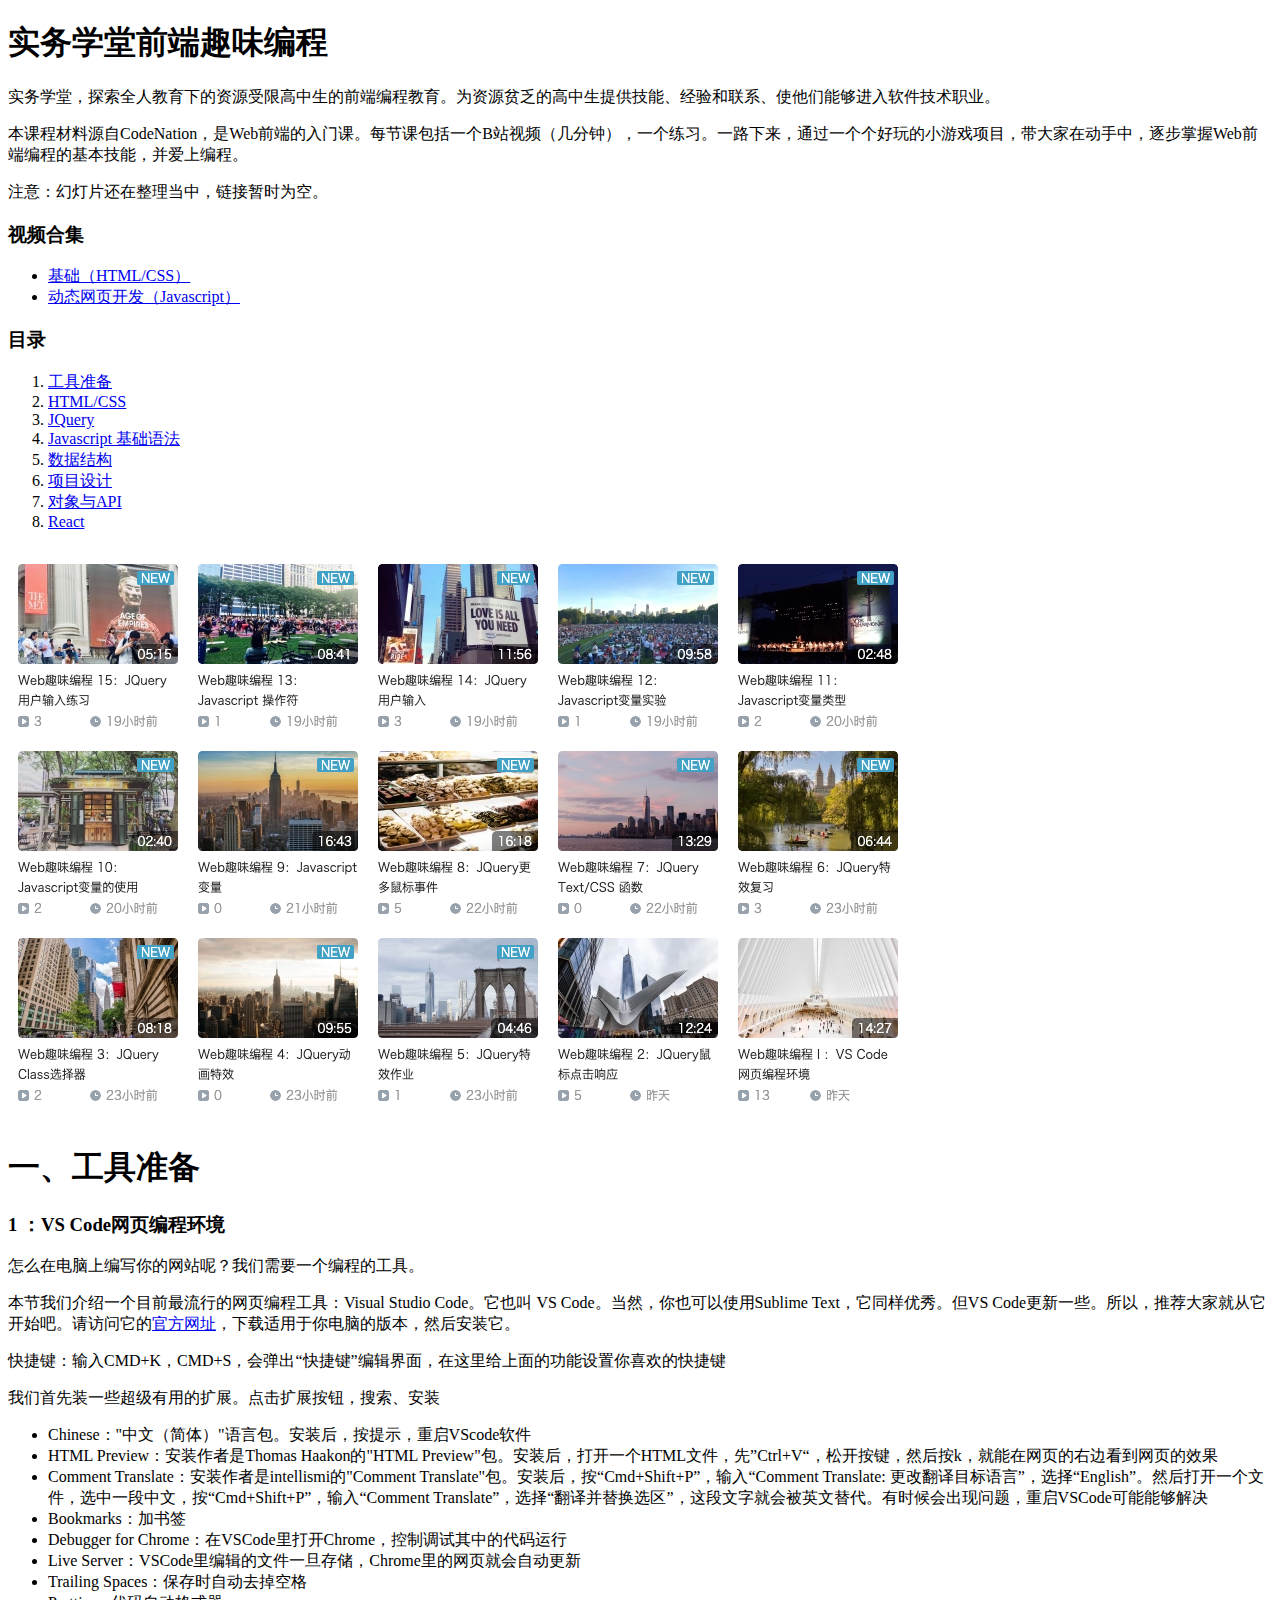
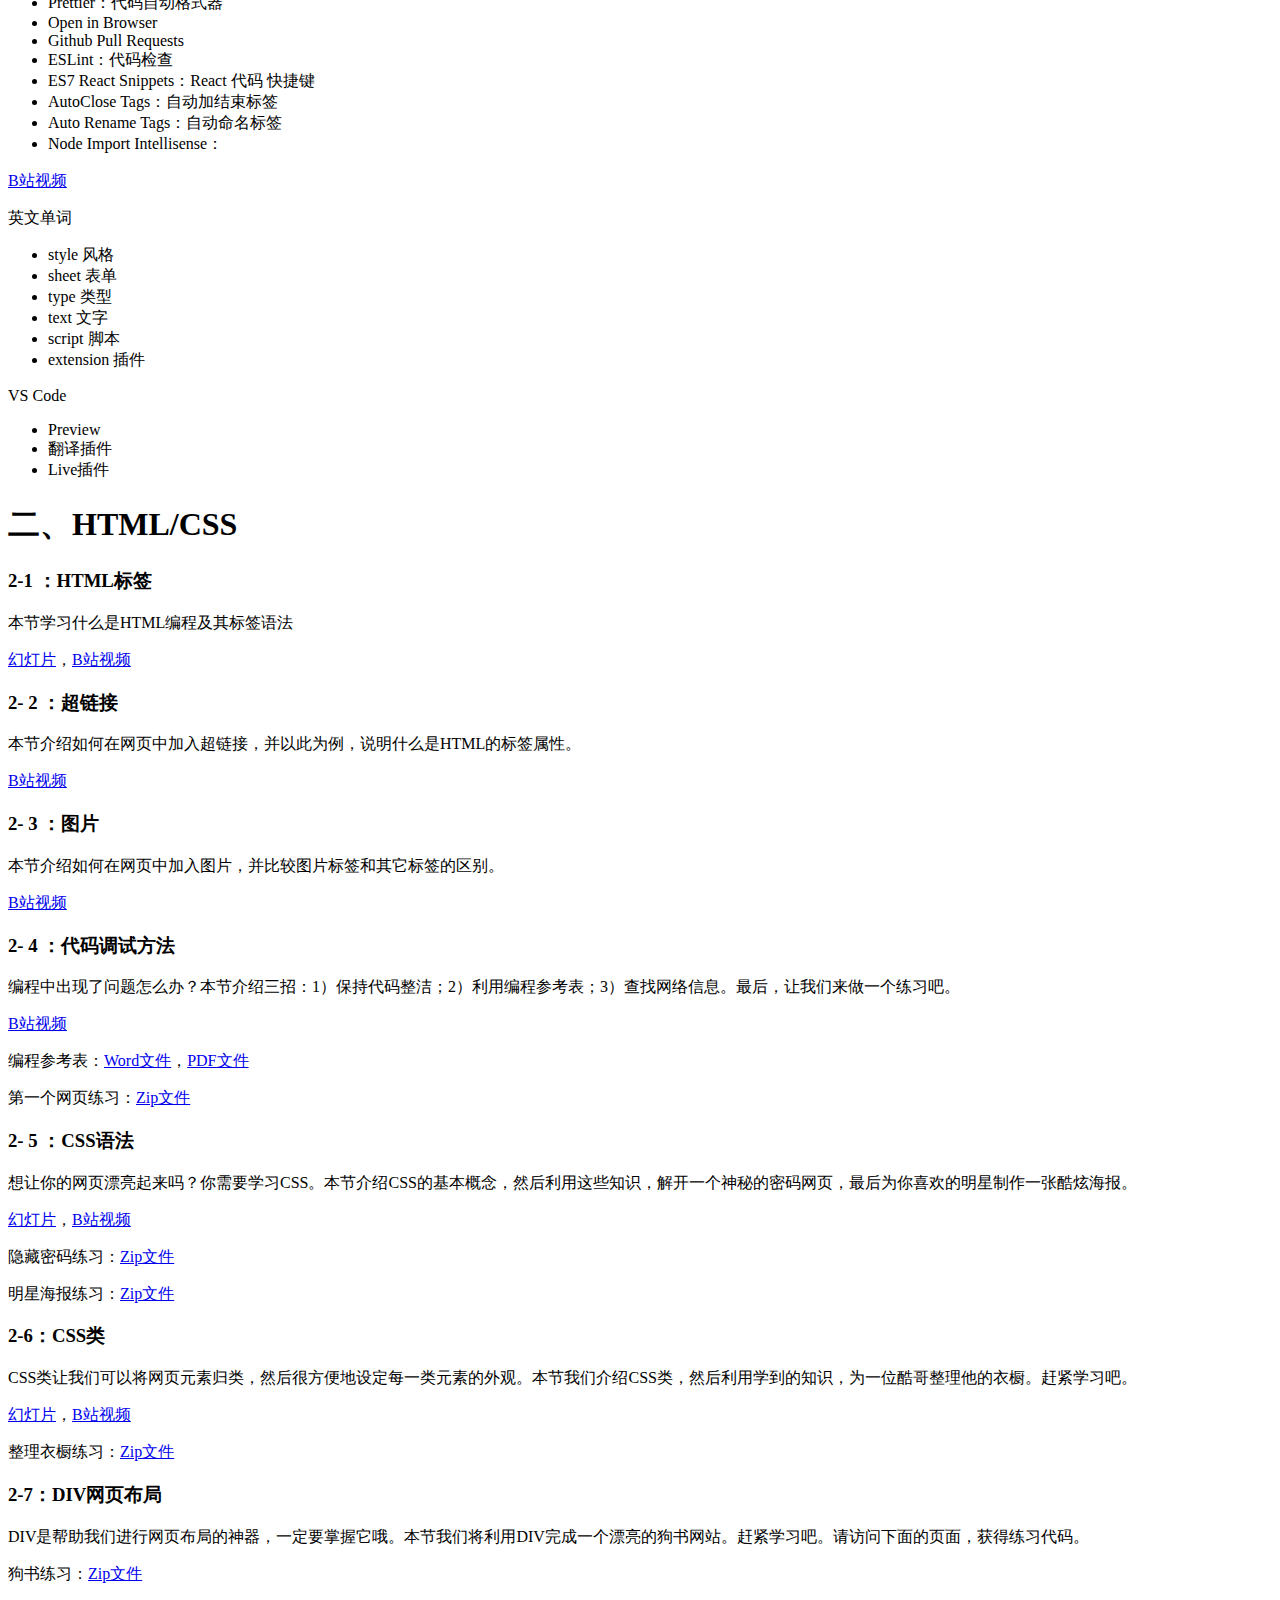
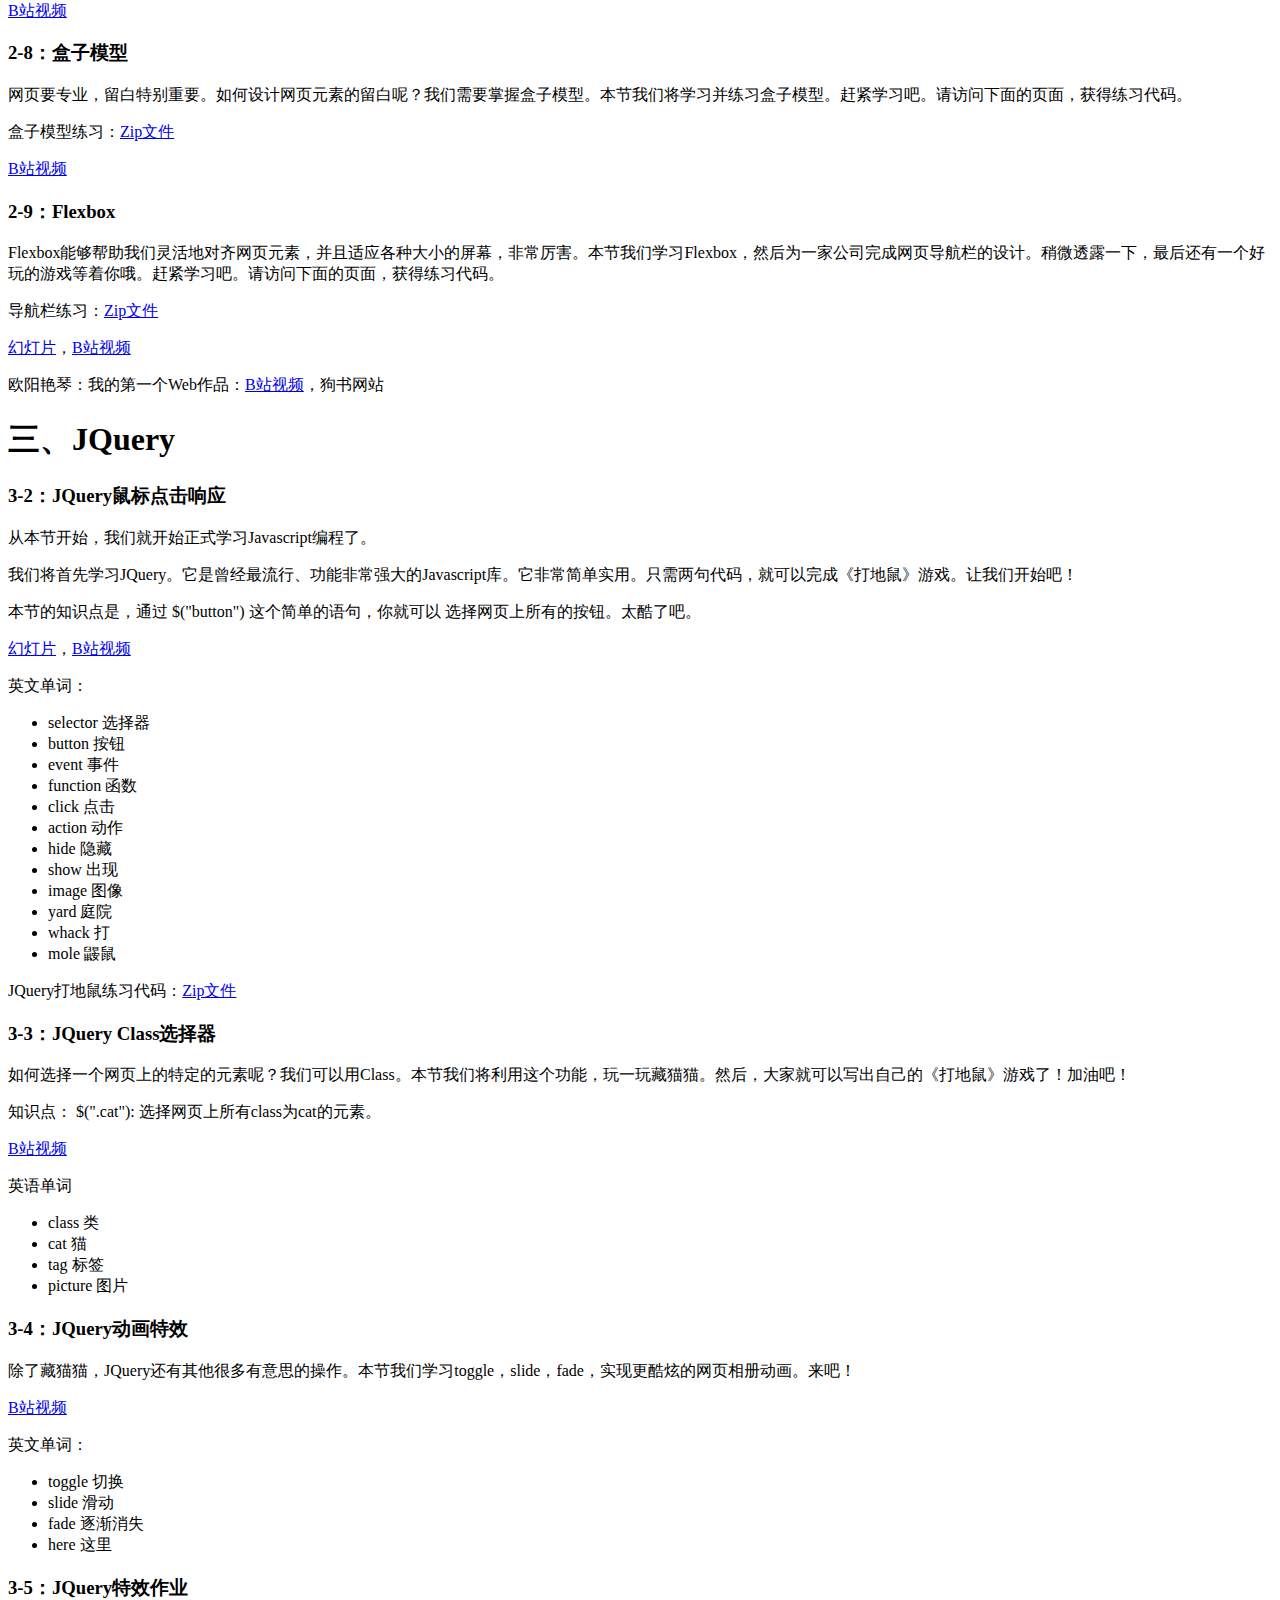
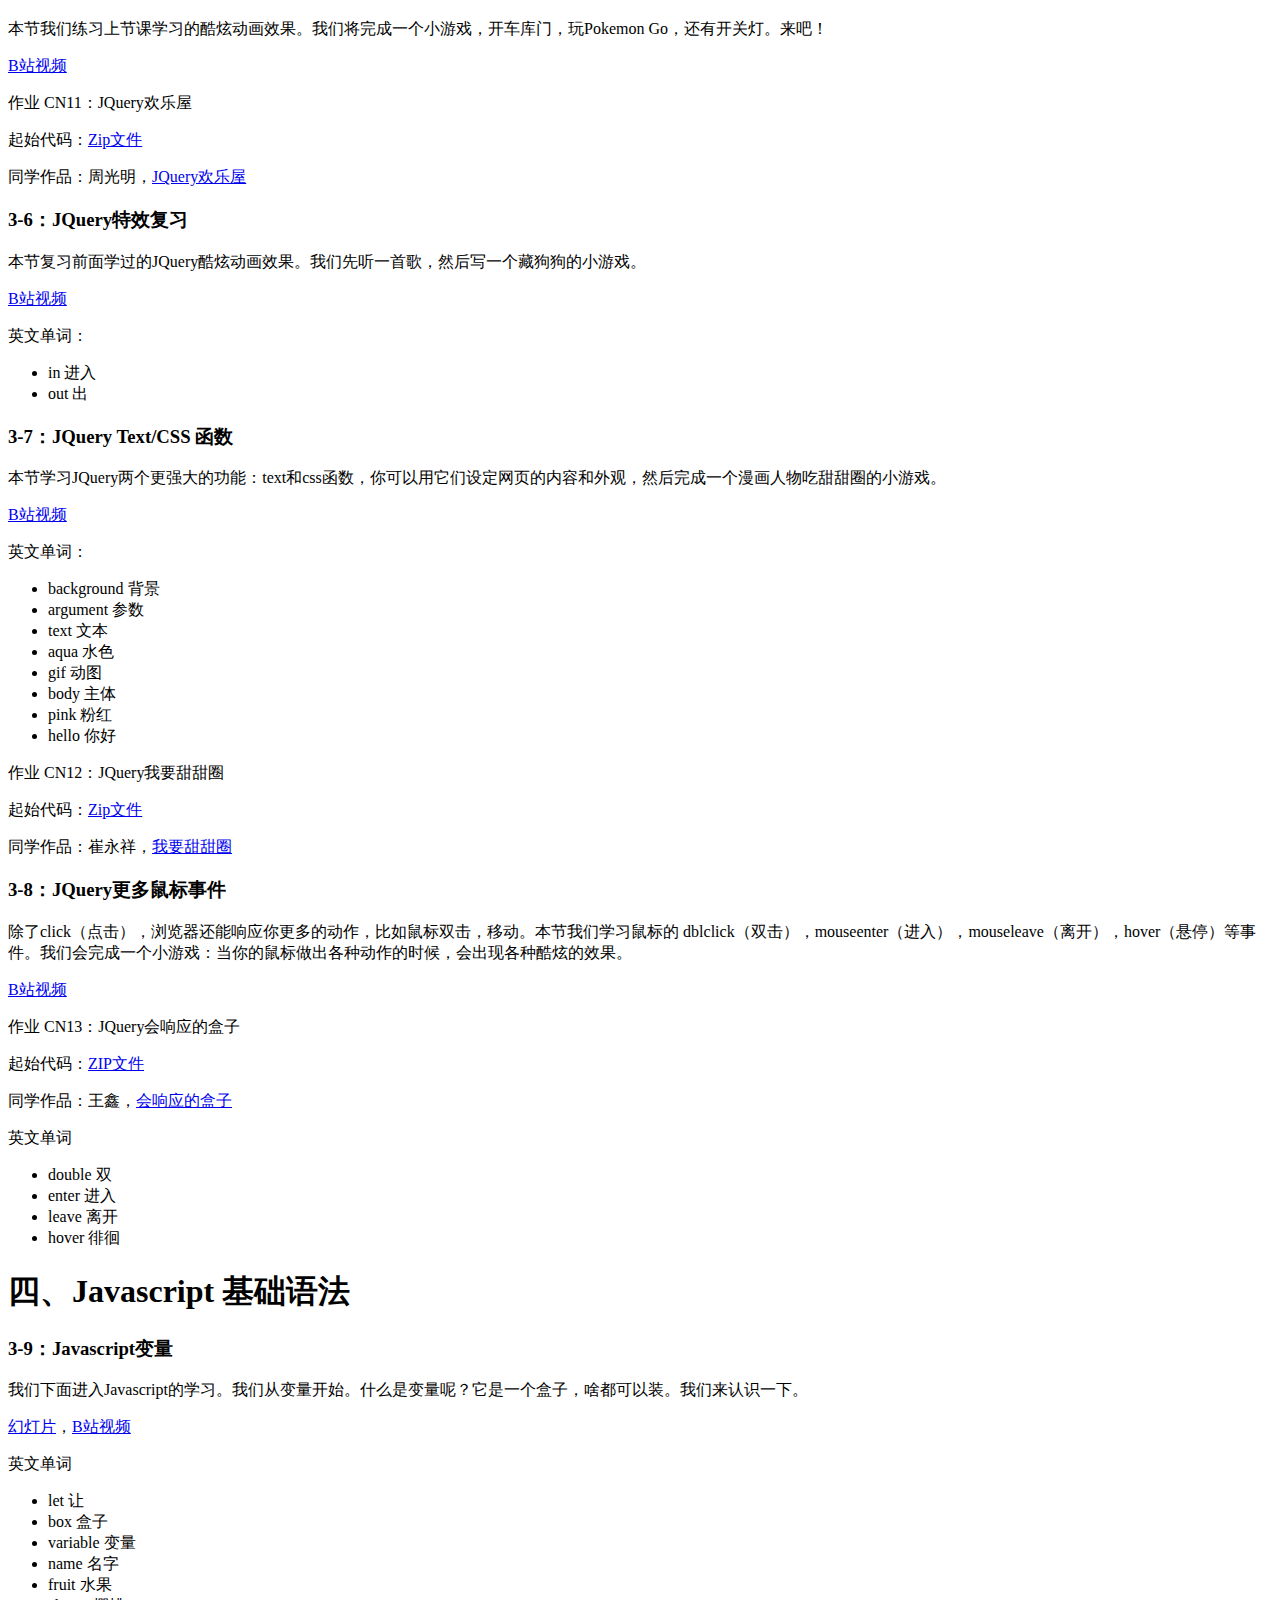
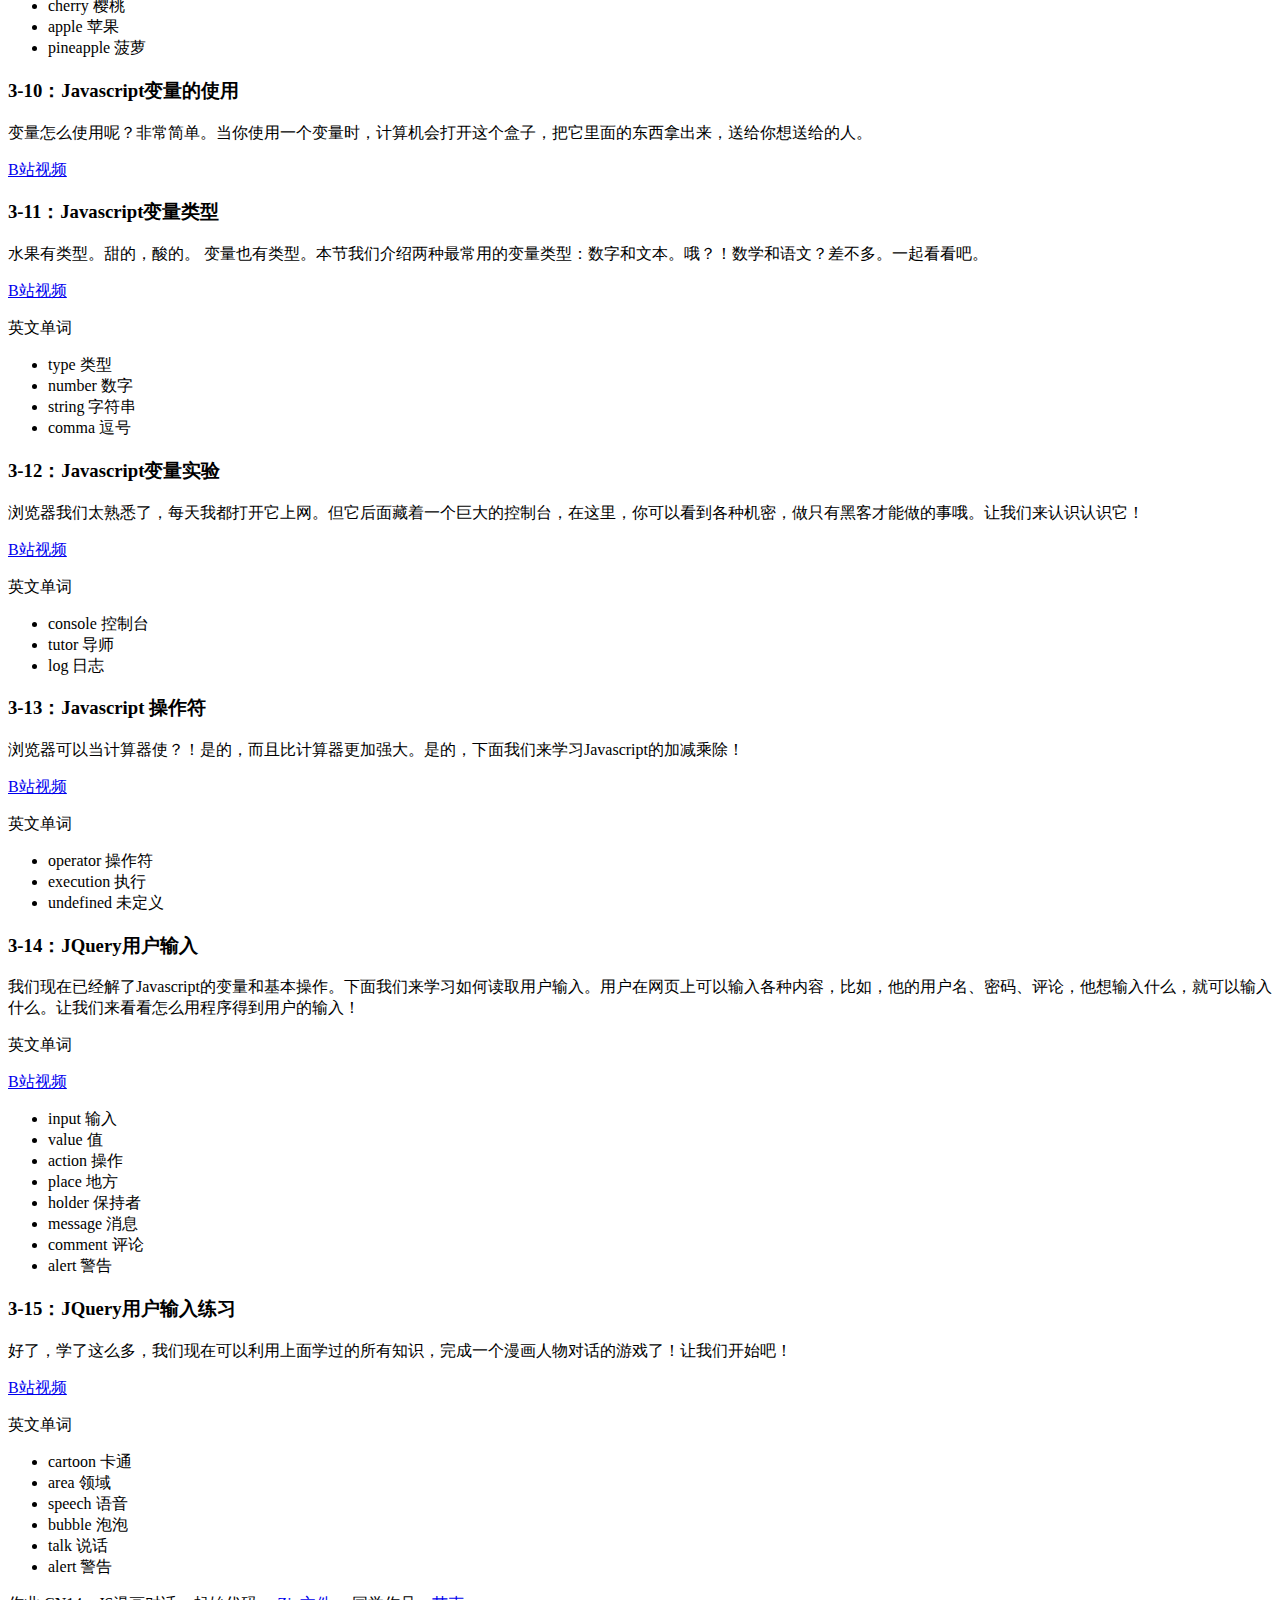
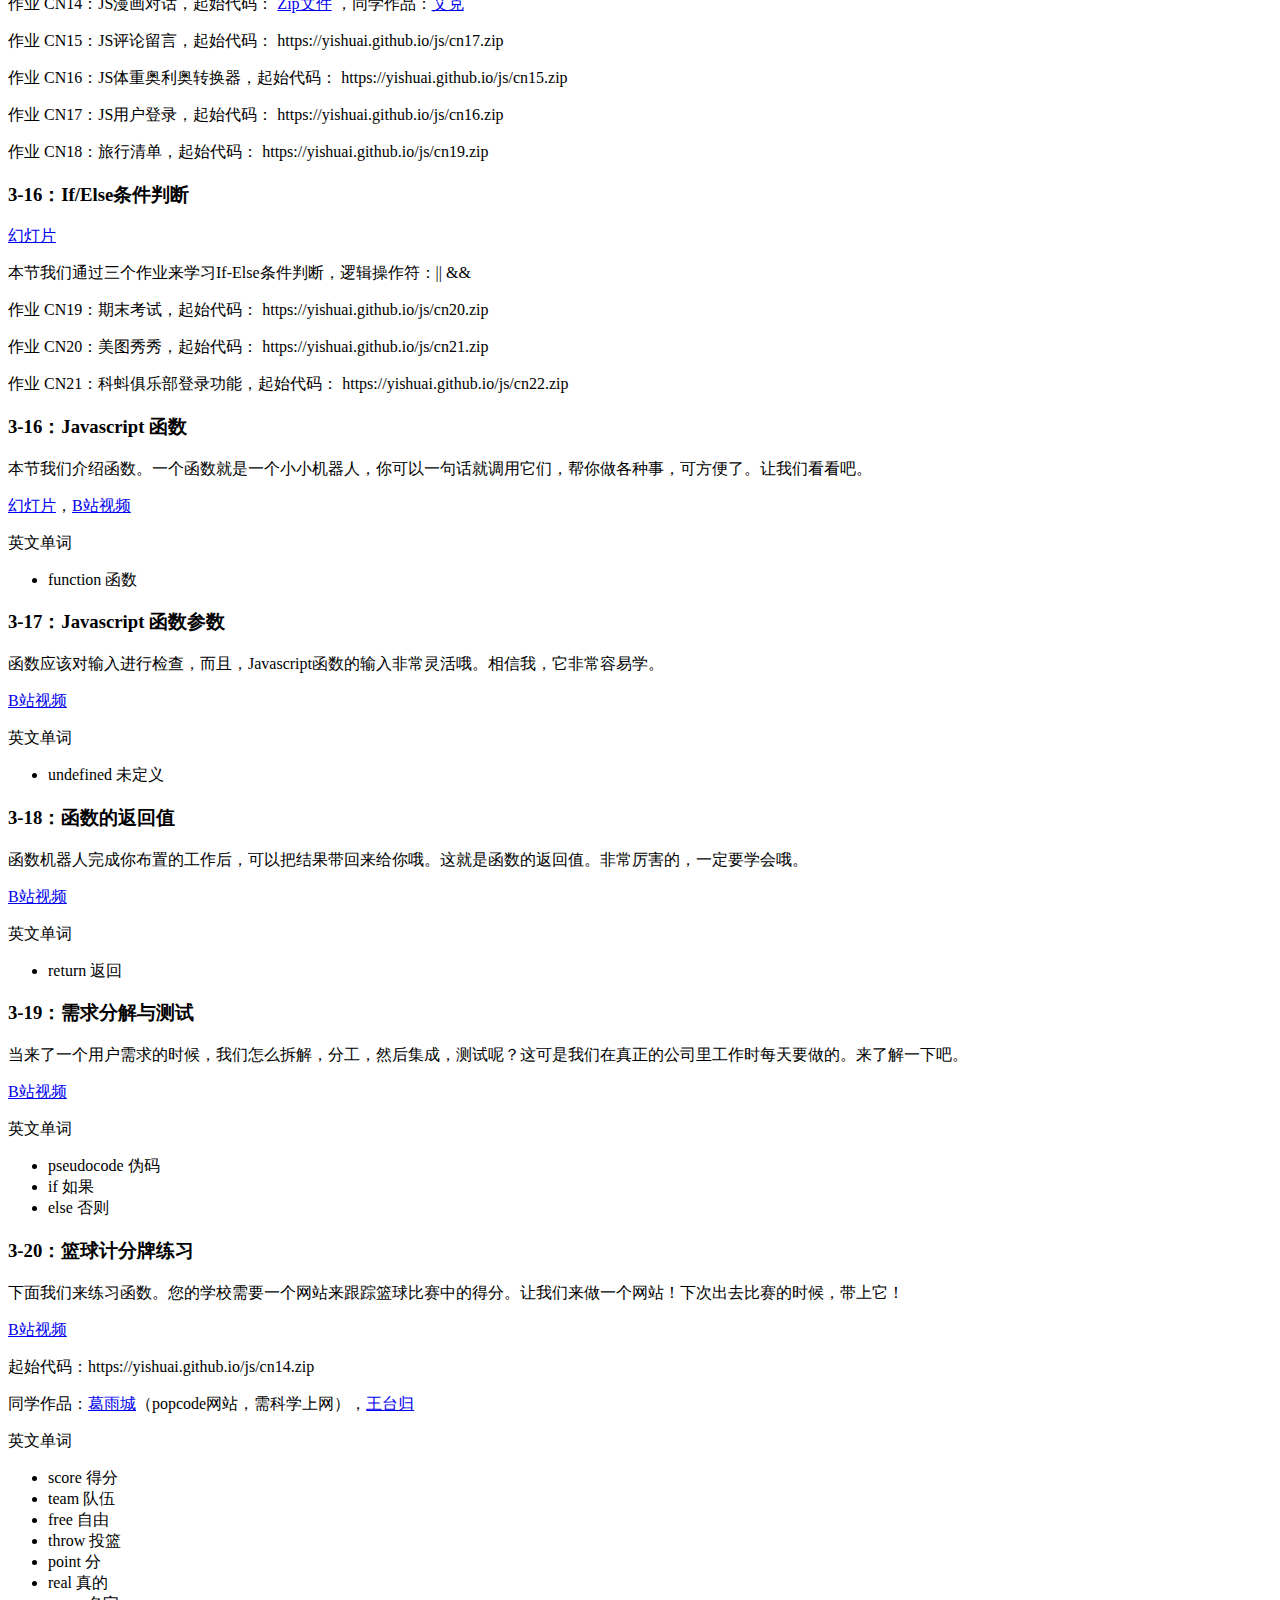
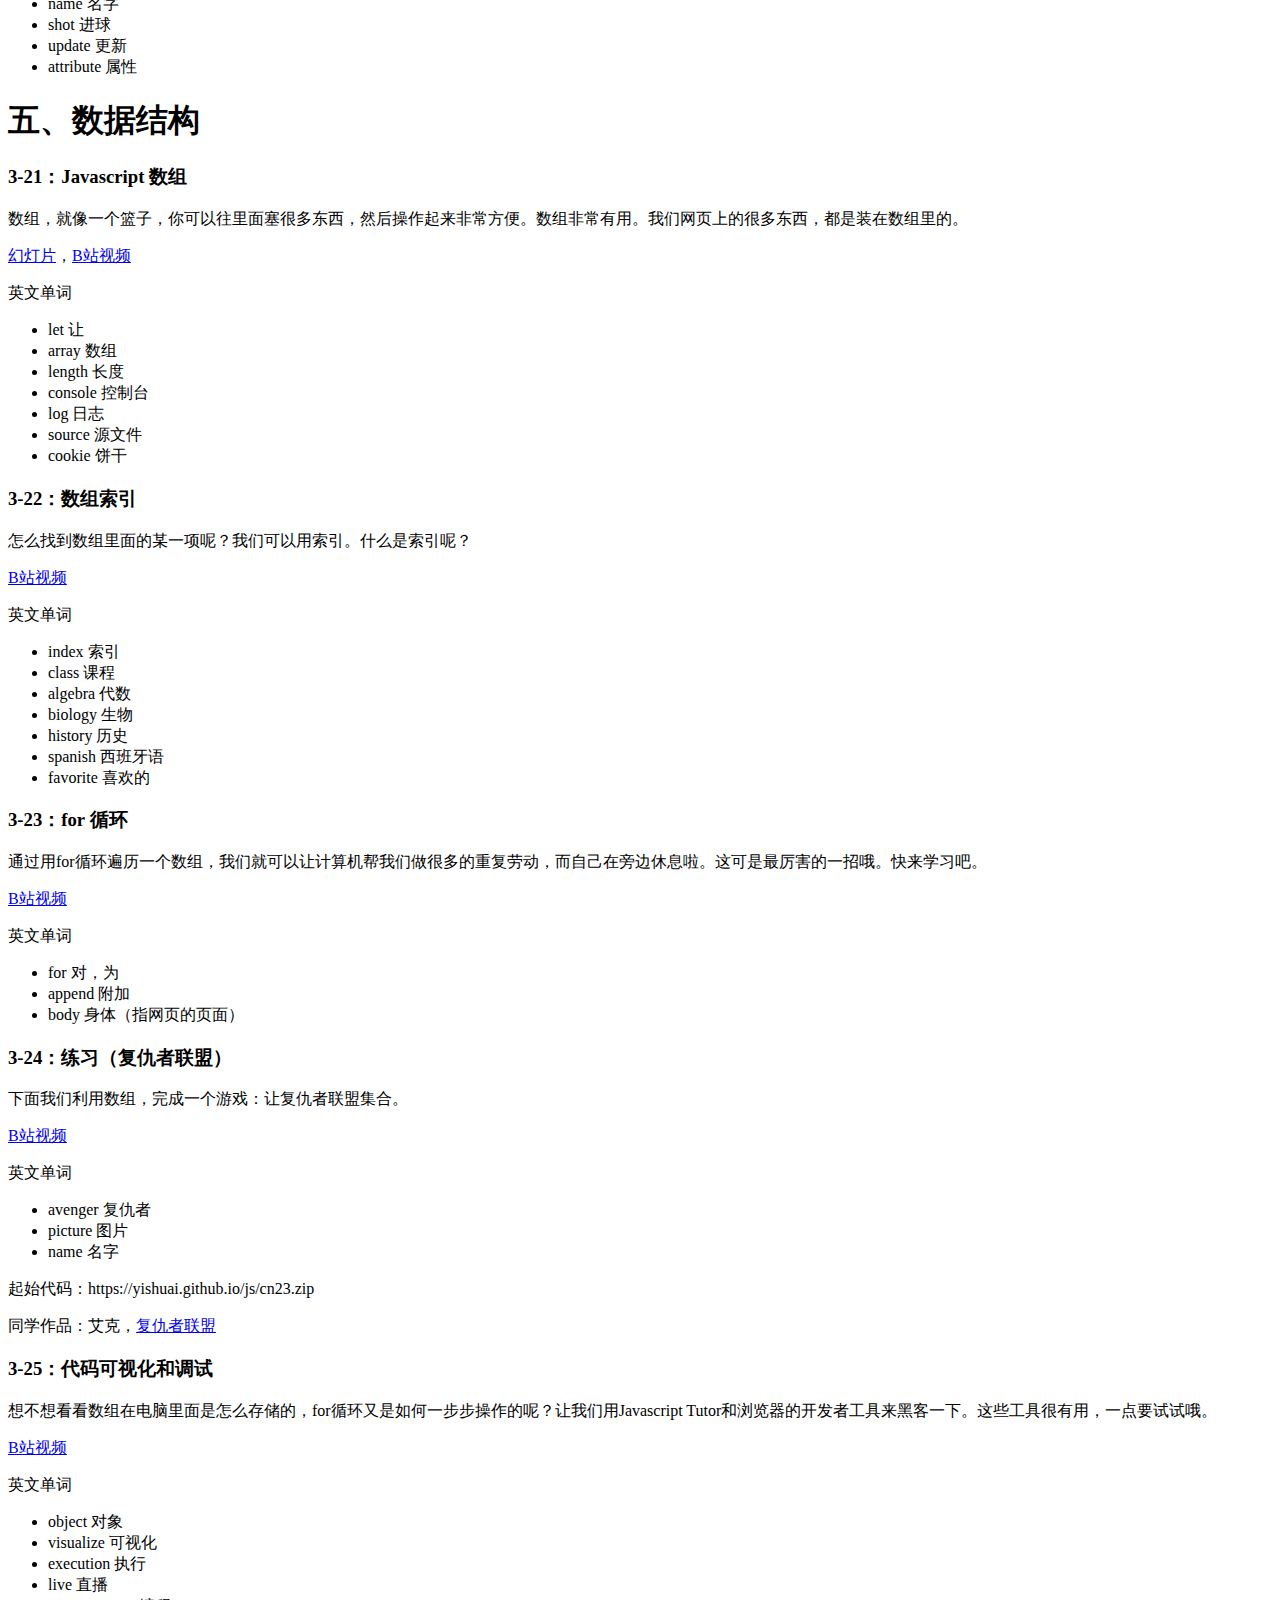
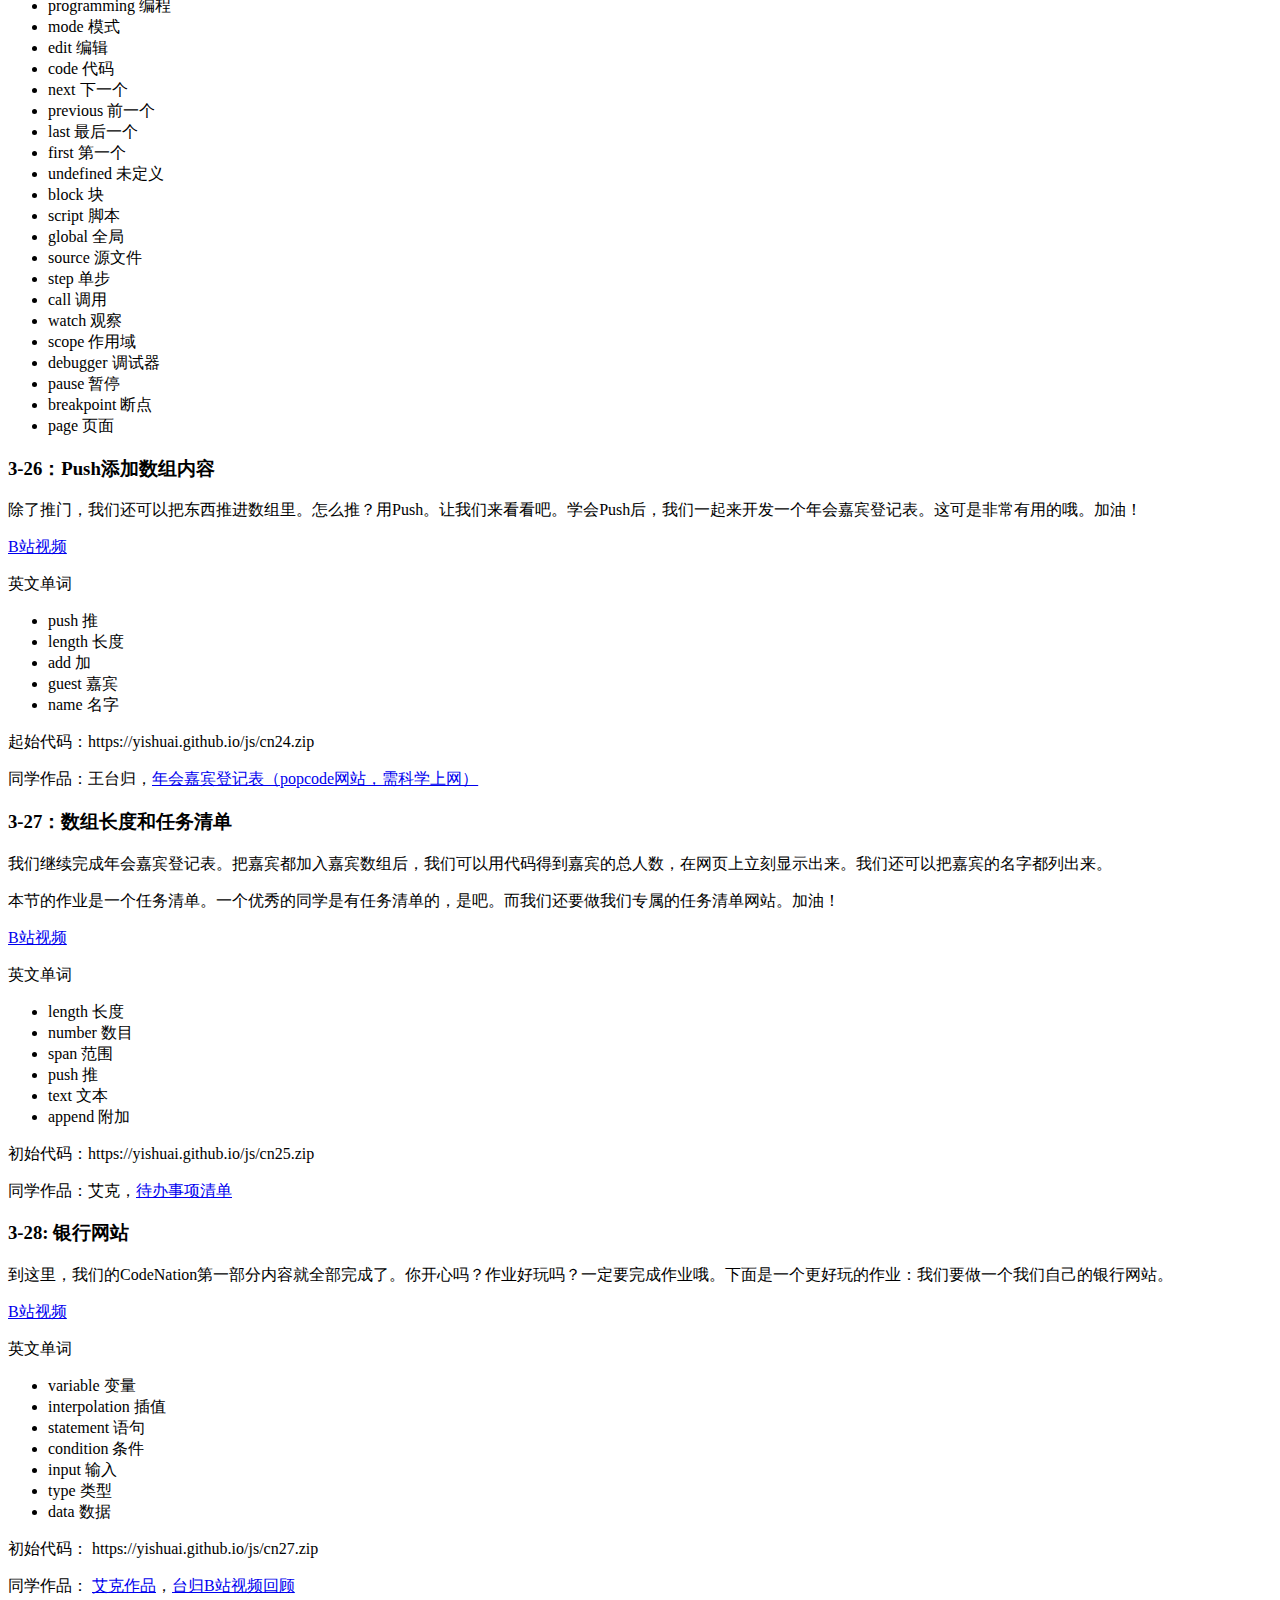
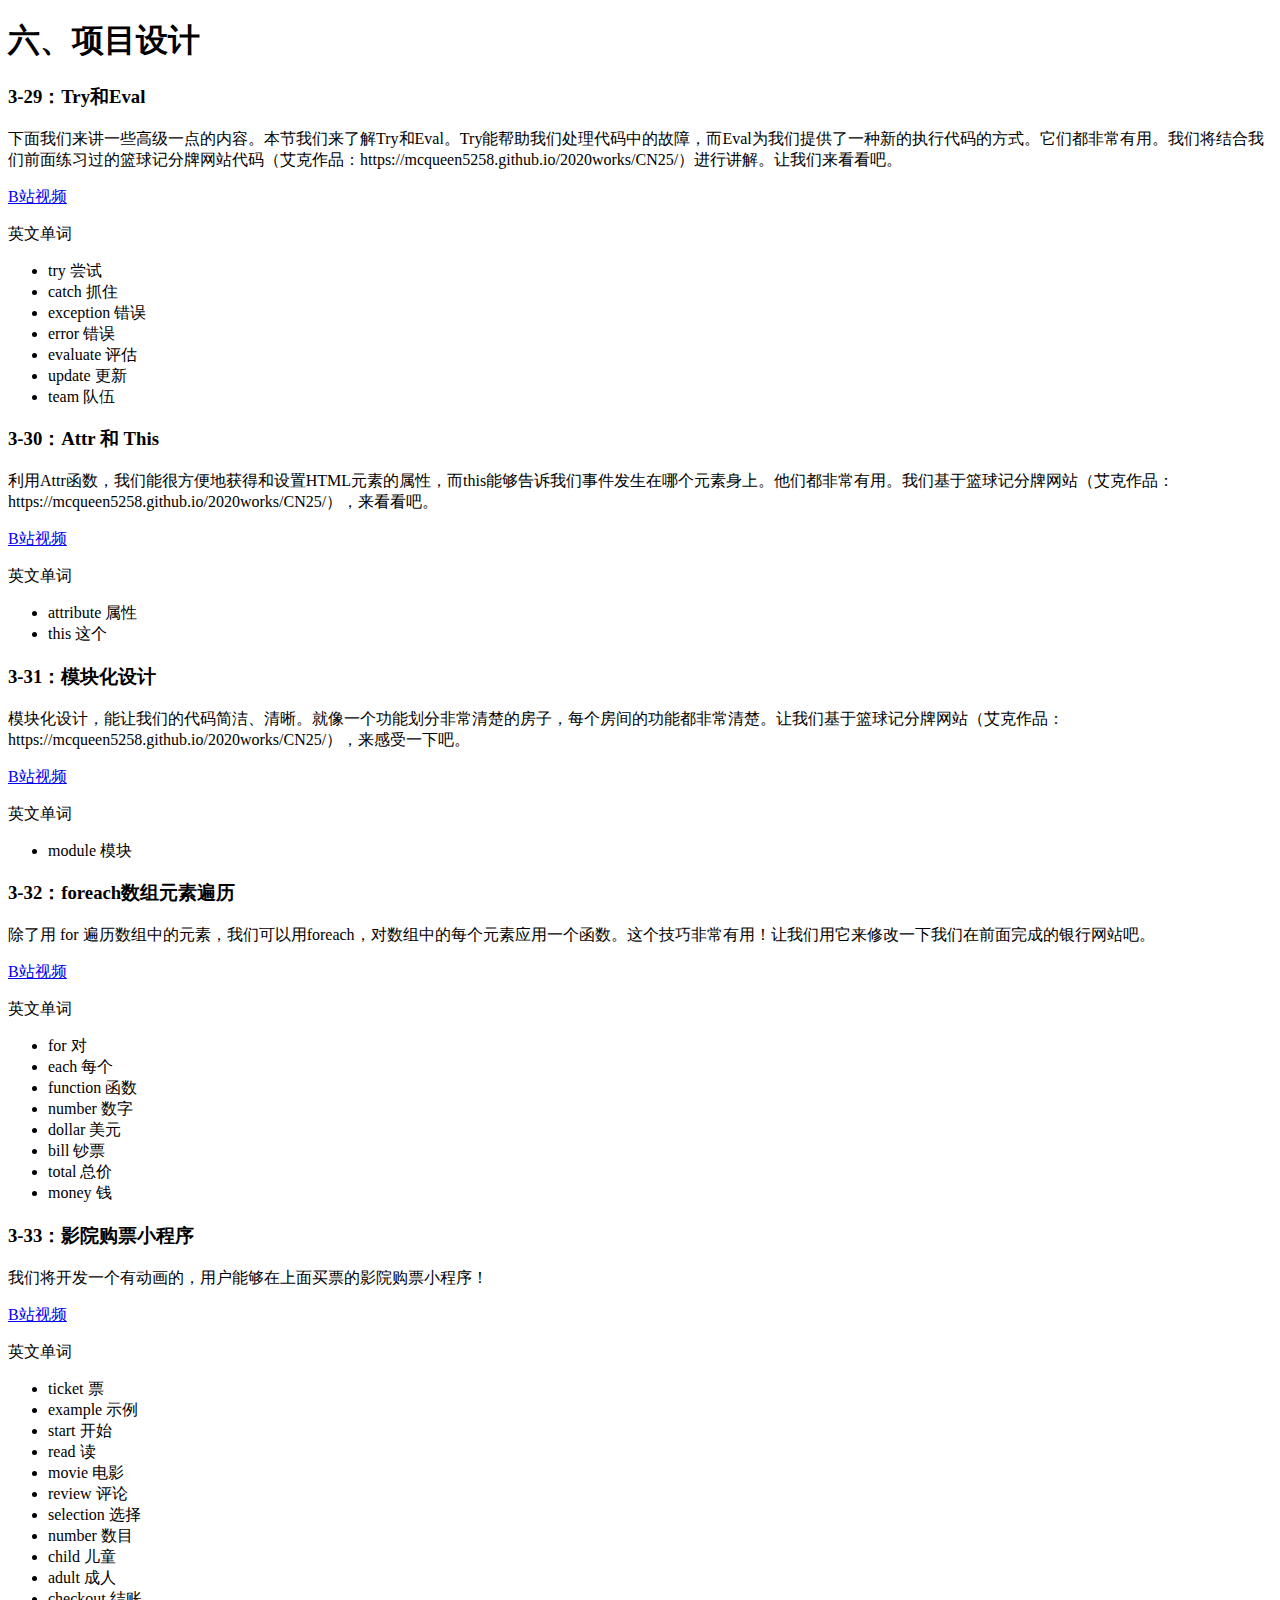
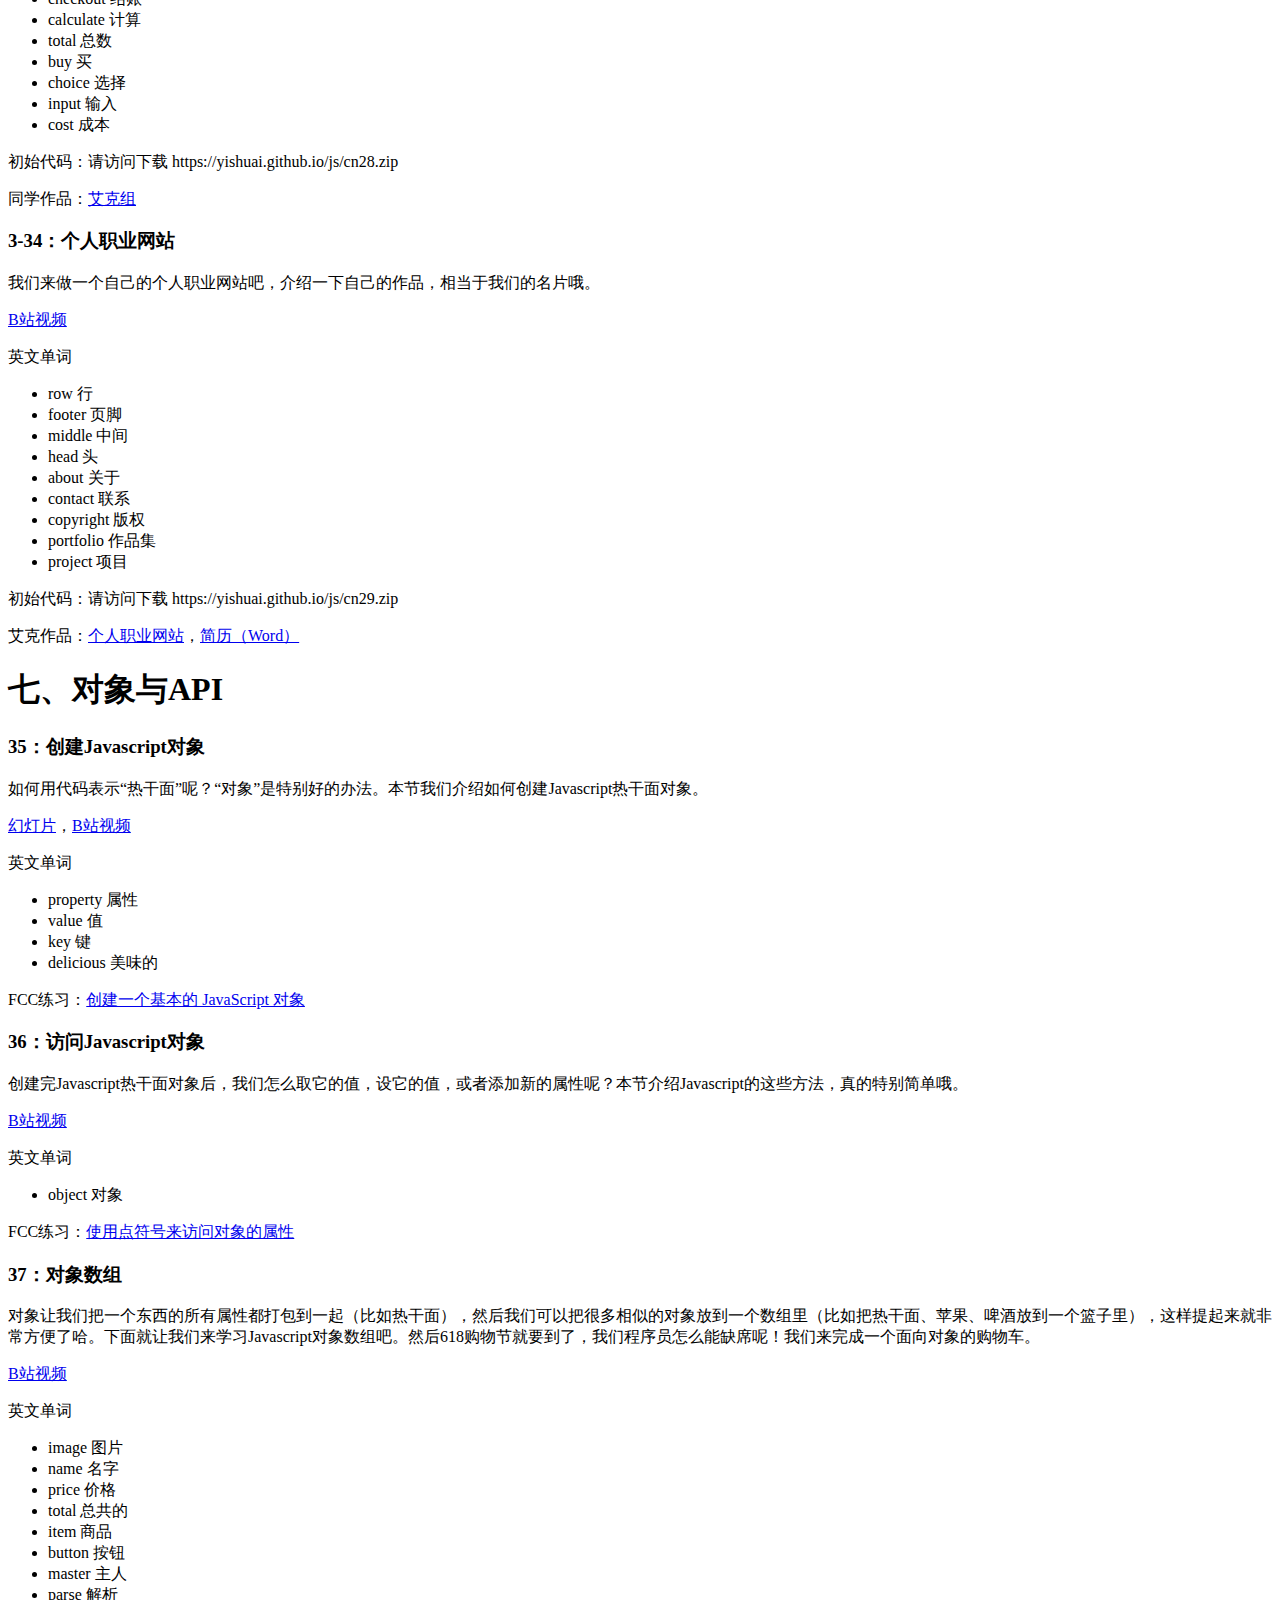
==== index.html @ 43e243e9 "u" ====
<!DOCTYPE html>
<html>
  <head>
    <title>实务学堂前端开发（入门）</title>
    <link rel="stylesheet" type="text/css" href="styles.css" />
  </head>

  <body>
    <h1><a name="">实务学堂前端趣味编程</a></h1>

    <p>
      实务学堂，探索全人教育下的资源受限高中生的前端编程教育。为资源贫乏的高中生提供技能、经验和联系、使他们能够进入软件技术职业。
    </p>

    <p>
      本课程材料源自CodeNation，是Web前端的入门课。每节课包括一个B站视频（几分钟），一个练习。一路下来，通过一个个好玩的小游戏项目，带大家在动手中，逐步掌握Web前端编程的基本技能，并爱上编程。
    </p>

    <p>注意：幻灯片还在整理当中，链接暂时为空。</p>

    <h3>视频合集</h3>
    <p>
      <ul>
      <li><a href="https://space.bilibili.com/88039759/channel/detail?cid=158976">基础（HTML/CSS）</a></li>
      <li><a href="https://space.bilibili.com/88039759/channel/detail?cid=159028">动态网页开发（Javascript）</a></li>
    </ul></p>

    <h3>目录</h3>
    <ol>
      <li> <a href="#tool">工具准备</a></li>
      <li> <a href="#css">HTML/CSS</a></li>
      <li> <a href="#jquery">JQuery</a></li>
      <li> <a href="#js">Javascript 基础语法</a></li>
      <li> <a href="#ds">数据结构</a></li>
      <li> <a href="#pj">项目设计</a></li>
      <li> <a href="#api">对象与API</a></li>
      <li> <a href="#react">React</a></li>
    </ol>
    <img src="bili.png" alt="" />

    <h1><a name="tool">一、工具准备</a></h1>

    <!-- == -->

    <h3>1 ：VS Code网页编程环境</h3>

    <p>
      怎么在电脑上编写你的网站呢？我们需要一个编程的工具。
    </p>

    <p> 本节我们介绍一个目前最流行的网页编程工具：Visual Studio Code。它也叫 VS Code。当然，你也可以使用Sublime Text，它同样优秀。但VS Code更新一些。所以，推荐大家就从它开始吧。请访问它的<a href="https://code.visualstudio.com/">官方网址</a>，下载适用于你电脑的版本，然后安装它。

    <p>快捷键：输入CMD+K，CMD+S，会弹出“快捷键”编辑界面，在这里给上面的功能设置你喜欢的快捷键</p>

    <p>我们首先装一些超级有用的扩展。点击扩展按钮，搜索、安装</p>
      <ul>
        <li>Chinese："中文（简体）"语言包。安装后，按提示，重启VScode软件</li>
        <li>HTML Preview：安装作者是Thomas Haakon的"HTML Preview"包。安装后，打开一个HTML文件，先”Ctrl+V“，松开按键，然后按k，就能在网页的右边看到网页的效果</li>
        <li>Comment Translate：安装作者是intellismi的"Comment Translate"包。安装后，按“Cmd+Shift+P”，输入“Comment Translate: 更改翻译目标语言”，选择“English”。然后打开一个文件，选中一段中文，按“Cmd+Shift+P”，输入“Comment Translate”，选择“翻译并替换选区”，这段文字就会被英文替代。有时候会出现问题，重启VSCode可能能够解决</li>
        <!-- <li>在菜单栏选择”设置“，搜索"emmet"，在结果页面的最下面，找到”Emmet: Trigger Expansion On Tab"，将它前面的方格打上勾，这样就能够通过敲Tab键，自动扩展Emmet标签命令</li> -->
        <li>Bookmarks：加书签</li>
        <li>Debugger for Chrome：在VSCode里打开Chrome，控制调试其中的代码运行</li>
        <li>Live Server：VSCode里编辑的文件一旦存储，Chrome里的网页就会自动更新</li>
        <li>Trailing Spaces：保存时自动去掉空格</li>
        <li>Prettier：代码自动格式器</li>
        <li>Open in Browser</li>
        <li>Github Pull Requests</li>
        <li>ESLint：代码检查</li>
        <li>ES7 React Snippets：React 代码 快捷键</li>
        <li>AutoClose Tags：自动加结束标签</li>
        <li>Auto Rename Tags：自动命名标签</li>
        <li>Node Import Intellisense：</li>
        </li>
      </ul>
    </p>

    <a href="https://www.bilibili.com/video/BV1UC4y1H7eA/">B站视频</a>

    <p>英文单词</p>
    <ul>
      <li>style 风格</li>
      <li>sheet 表单</li>
      <li>type 类型</li>
      <li>text 文字</li>
      <li>script 脚本</li>
      <li>extension 插件</li>
    </ul>

    <p>VS Code</p>
    <ul>
      <li>Preview</li>
      <li>翻译插件</li>
      <li>Live插件</li>
    </ul>

    <h1><a name="css">二、HTML/CSS</a></h1>

    <!-- == -->

    <h3>2-1 ：HTML标签</h3>

    <p>本节学习什么是HTML编程及其标签语法 </p>

    <a href="ppt/2 HTML-small.pptx"> 幻灯片</a>，<a href="https://www.bilibili.com/video/BV12K411P7aE/">B站视频</a>

    <!-- == -->

    <h3>2- 2 ：超链接</h3>

    <p> 本节介绍如何在网页中加入超链接，并以此为例，说明什么是HTML的标签属性。</p>

    <a href="https://www.bilibili.com/video/BV1gi4y1E7HU/">B站视频</a>

    <!-- == -->

    <h3>2- 3 ：图片</h3>

    <p> 本节介绍如何在网页中加入图片，并比较图片标签和其它标签的区别。</p>

    <a href="https://www.bilibili.com/video/BV1Tv411y7CN/">B站视频</a>

    <!-- == -->

    <h3>2- 4 ：代码调试方法 </h3>

    <p> 编程中出现了问题怎么办？本节介绍三招：1）保持代码整洁；2）利用编程参考表；3）查找网络信息。最后，让我们来做一个练习吧。</p>

    <a href="https://www.bilibili.com/video/BV1L541187BR/">B站视频</a>

    <p>编程参考表：<a href="refer.docx">Word文件</a>，<a href="refer.pdf">PDF文件</a> </p>

    <p>第一个网页练习：<a href="cn2.zip">Zip文件</a> </p>

    <!-- == -->

    <h3>2- 5 ：CSS语法</h3>

    <p> 想让你的网页漂亮起来吗？你需要学习CSS。本节介绍CSS的基本概念，然后利用这些知识，解开一个神秘的密码网页，最后为你喜欢的明星制作一张酷炫海报。 </p>

    <p><a href="ppt/3 CSS basic-cn.pptx"> 幻灯片</a>，<a href="https://www.bilibili.com/video/BV1iD4y1o7af/">B站视频</a></p>

    <p>隐藏密码练习：<a href="cn3.zip">Zip文件</a> </p>
    <p>明星海报练习：<a href="cn4.zip">Zip文件</a> </p>

    <!-- == -->

    <h3>2-6：CSS类</h3>

    <p> CSS类让我们可以将网页元素归类，然后很方便地设定每一类元素的外观。本节我们介绍CSS类，然后利用学到的知识，为一位酷哥整理他的衣橱。赶紧学习吧。</p>

    <a href="ppt/4 CSS Class-cn.pptx"> 幻灯片</a>，<a href="https://www.bilibili.com/video/BV1Qv411C7ZV/">B站视频</a>

    <p>整理衣橱练习：<a href="cn6.zip">Zip文件</a> </p>

    <!-- == -->

    <h3>2-7：DIV网页布局</h3>

    <p> DIV是帮助我们进行网页布局的神器，一定要掌握它哦。本节我们将利用DIV完成一个漂亮的狗书网站。赶紧学习吧。请访问下面的页面，获得练习代码。</p>

    <p>狗书练习：<a href="cn7.zip">Zip文件</a> </p>

    <a href="https://www.bilibili.com/video/BV1Ua4y1j7Ui/">B站视频</a>

    <!-- == -->

    <h3>2-8：盒子模型</h3>

    <p> 网页要专业，留白特别重要。如何设计网页元素的留白呢？我们需要掌握盒子模型。本节我们将学习并练习盒子模型。赶紧学习吧。请访问下面的页面，获得练习代码。</p>

    <p>盒子模型练习：<a href="cn8.zip">Zip文件</a> </p>

    <a href="https://www.bilibili.com/video/BV1nK411P7gu/">B站视频</a>

    <!-- == -->

    <h3>2-9：Flexbox</h3>

    <p> Flexbox能够帮助我们灵活地对齐网页元素，并且适应各种大小的屏幕，非常厉害。本节我们学习Flexbox，然后为一家公司完成网页导航栏的设计。稍微透露一下，最后还有一个好玩的游戏等着你哦。赶紧学习吧。请访问下面的页面，获得练习代码。</p>

    <p>导航栏练习：<a href="cn9.zip">Zip文件</a> </p>

    <a href="ppt/5 flexbox-cn.pptx"> 幻灯片</a>，<a href="https://www.bilibili.com/video/BV1Qv411C7do/">B站视频</a>

    <p>欧阳艳琴：我的第一个Web作品：<a href="https://www.bilibili.com/video/BV1X5411V7vK/">B站视频</a>，狗书网站</p>

    <!-- == -->

    <h1><a name="jquery">三、JQuery</a></h1>

    <h3>3-2：JQuery鼠标点击响应</h3>

    <p>从本节开始，我们就开始正式学习Javascript编程了。</p>

    <p>
      我们将首先学习JQuery。它是曾经最流行、功能非常强大的Javascript库。它非常简单实用。只需两句代码，就可以完成《打地鼠》游戏。让我们开始吧！
    </p>

    <p>本节的知识点是，通过 $("button") 这个简单的语句，你就可以 选择网页上所有的按钮。太酷了吧。</p>

    <a href="ppt/6 jQuery.pptx"> 幻灯片</a>，<a href="https://www.bilibili.com/video/BV1og4y1q7rT/">B站视频</a>

    <p>英文单词：</p>
    <ul>
      <li>selector 选择器</li>
      <li>button 按钮</li>
      <li>event 事件</li>
      <li>function 函数</li>
      <li>click 点击</li>
      <li>action 动作</li>
      <li>hide 隐藏</li>
      <li>show 出现</li>
      <li>image 图像</li>
      <li>yard 庭院</li>
      <li>whack 打</li>
      <li>mole 鼹鼠</li>
    </ul>

    <p> JQuery打地鼠练习代码：<a href="https://yishuai.github.io/js/cn10.zip">Zip文件</a> </p>

    <!-- == -->

    <h3>3-3：JQuery Class选择器</h3>

    <p>
      如何选择一个网页上的特定的元素呢？我们可以用Class。本节我们将利用这个功能，玩一玩藏猫猫。然后，大家就可以写出自己的《打地鼠》游戏了！加油吧！
    </p>

    <p>知识点： $(".cat"): 选择网页上所有class为cat的元素。</p>

    <a href="https://www.bilibili.com/video/BV1Ne411W7EA/">B站视频</a>

    <p>英语单词</p>
    <ul>
      <li>class 类</li>
      <li>cat 猫</li>
      <li>tag 标签</li>
      <li>picture 图片</li>
    </ul>

    <!-- == -->

    <h3>3-4：JQuery动画特效</h3>

    <p>
      除了藏猫猫，JQuery还有其他很多有意思的操作。本节我们学习toggle，slide，fade，实现更酷炫的网页相册动画。来吧！
    </p>

    <a href="https://www.bilibili.com/video/BV1v54y1D7c6/">B站视频</a>

    <p>英文单词：</p>
    <ul>
      <li>toggle 切换</li>
      <li>slide 滑动</li>
      <li>fade 逐渐消失</li>
      <li>here 这里</li>
    </ul>

    <!-- == -->

    <h3>3-5：JQuery特效作业</h3>

    <p>
      本节我们练习上节课学习的酷炫动画效果。我们将完成一个小游戏，开车库门，玩Pokemon
      Go，还有开关灯。来吧！
    </p>

    <a href="https://www.bilibili.com/video/BV17Z4y1p7Tw/">B站视频</a>

    <p>作业 CN11：JQuery欢乐屋</p>

    <p> 起始代码：<a href="https://yishuai.github.io/js/cn11.zip">Zip文件</a> </p>

    <p>
      同学作品：周光明，<a href="https://guangmingniunai.github.io/huanlewu./"
        >JQuery欢乐屋</a
      >
    </p>

    <!-- == -->

    <h3>3-6：JQuery特效复习</h3>

    <p>
      本节复习前面学过的JQuery酷炫动画效果。我们先听一首歌，然后写一个藏狗狗的小游戏。
    </p>

    <a href="https://www.bilibili.com/video/BV1ZC4y1H7oJ/">B站视频</a>

    <p>英文单词：</p>
    <ul>
      <li>in 进入</li>
      <li>out 出</li>
    </ul>

    <!-- == -->

    <h3>3-7：JQuery Text/CSS 函数</h3>

    <p>
      本节学习JQuery两个更强大的功能：text和css函数，你可以用它们设定网页的内容和外观，然后完成一个漫画人物吃甜甜圈的小游戏。
    </p>

    <a href="https://www.bilibili.com/video/BV1gK4y1t7of/">B站视频</a>

    <p>英文单词：</p>
    <ul>
      <li>background 背景</li>
      <li>argument 参数</li>
      <li>text 文本</li>
      <li>aqua 水色</li>
      <li>gif 动图</li>
      <li>body 主体</li>
      <li>pink 粉红</li>
      <li>hello 你好</li>
    </ul>

    <p>作业 CN12：JQuery我要甜甜圈</p>

    <p>
      起始代码：<a href="https://yishuai.github.io/js/cn12.zip">Zip文件</a>
    </p>

    <p>
      同学作品：崔永祥，<a href="https://hcnjyfv.github.io/ex18/">我要甜甜圈</a>
    </p>

    <!-- == -->

    <h3>3-8：JQuery更多鼠标事件</h3>

    <p>
      除了click（点击），浏览器还能响应你更多的动作，比如鼠标双击，移动。本节我们学习鼠标的
      dblclick（双击），mouseenter（进入），mouseleave（离开），hover（悬停）等事件。我们会完成一个小游戏：当你的鼠标做出各种动作的时候，会出现各种酷炫的效果。
    </p>

    <a href="https://www.bilibili.com/video/BV1X54y1X7pj/">B站视频</a>

    <p>作业 CN13：JQuery会响应的盒子</p>

    <p>
      起始代码：<a href="https://yishuai.github.io/js/cn13.zip">ZIP文件</a>
    </p>

    <p>
      同学作品：王鑫，<a
        href="https://xinbaobao3775.github.io/zuopin/CH33/index.html"
        >会响应的盒子</a
      >
    </p>

    <p>英文单词</p>
    <ul>
      <li>double 双</li>
      <li>enter 进入</li>
      <li>leave 离开</li>
      <li>hover 徘徊</li>
    </ul>

    <h1><a name="js">四、Javascript 基础语法</a></h1>

    <!-- == -->

    <h3>3-9：Javascript变量</h3>

    <p>
      我们下面进入Javascript的学习。我们从变量开始。什么是变量呢？它是一个盒子，啥都可以装。我们来认识一下。
    </p>

    <a href="ppt/7 JavaScript basic.pptx"> 幻灯片</a>，<a href="https://www.bilibili.com/video/BV1Jg4y1B7bT/">B站视频</a>

    <p>英文单词</p>
    <ul>
      <li>let 让</li>
      <li>box 盒子</li>
      <li>variable 变量</li>
      <li>name 名字</li>
      <li>fruit 水果</li>
      <li>cherry 樱桃</li>
      <li>apple 苹果</li>
      <li>pineapple 菠萝</li>
    </ul>

    <!-- == -->

    <h3>3-10：Javascript变量的使用</h3>

    <p>
      变量怎么使用呢？非常简单。当你使用一个变量时，计算机会打开这个盒子，把它里面的东西拿出来，送给你想送给的人。
    </p>

    <a href="https://www.bilibili.com/video/BV1ZV411d7Xs/">B站视频</a>

    <!-- == -->

    <h3>3-11：Javascript变量类型</h3>

    <p>
      水果有类型。甜的，酸的。
      变量也有类型。本节我们介绍两种最常用的变量类型：数字和文本。哦？！数学和语文？差不多。一起看看吧。
    </p>

    <a href="https://www.bilibili.com/video/BV1Yg4y1B77Y/">B站视频</a>

    <p>英文单词</p>
    <ul>
      <li>type 类型</li>
      <li>number 数字</li>
      <li>string 字符串</li>
      <li>comma 逗号</li>
    </ul>

    <!-- == -->

    <h3>3-12：Javascript变量实验</h3>

    <p>
      浏览器我们太熟悉了，每天我都打开它上网。但它后面藏着一个巨大的控制台，在这里，你可以看到各种机密，做只有黑客才能做的事哦。让我们来认识认识它！
    </p>

    <a href="https://www.bilibili.com/video/BV1pk4y167eP/">B站视频</a>

    <p>英文单词</p>
    <ul>
      <li>console 控制台</li>
      <li>tutor 导师</li>
      <li>log 日志</li>
    </ul>

    <!-- == -->

    <h3>3-13：Javascript 操作符</h3>

    <p>
      浏览器可以当计算器使？！是的，而且比计算器更加强大。是的，下面我们来学习Javascript的加减乘除！
    </p>

    <a href="https://www.bilibili.com/video/BV1mz4y1R7Fk/">B站视频</a>

    <p>英文单词</p>
    <ul>
      <li>operator 操作符</li>
      <li>execution 执行</li>
      <li>undefined 未定义</li>
    </ul>

    <!-- == -->

    <h3>3-14：JQuery用户输入</h3>

    <p>
      我们现在已经解了Javascript的变量和基本操作。下面我们来学习如何读取用户输入。用户在网页上可以输入各种内容，比如，他的用户名、密码、评论，他想输入什么，就可以输入什么。让我们来看看怎么用程序得到用户的输入！
    </p>

    <p>英文单词</p>

    <a href="https://www.bilibili.com/video/BV13z4y1d7tJ/">B站视频</a>
    <ul>
      <li>input 输入</li>
      <li>value 值</li>
      <li>action 操作</li>
      <li>place 地方</li>
      <li>holder 保持者</li>
      <li>message 消息</li>
      <li>comment 评论</li>
      <li>alert 警告</li>
    </ul>

    <!-- == -->

    <h3>3-15：JQuery用户输入练习</h3>

    <p>
      好了，学了这么多，我们现在可以利用上面学过的所有知识，完成一个漫画人物对话的游戏了！让我们开始吧！
    </p>

    <a href="https://www.bilibili.com/video/BV1vA411t7dp/">B站视频</a>

    <p>英文单词</p>
    <ul>
      <li>cartoon 卡通</li>
      <li>area 领域</li>
      <li>speech 语音</li>
      <li>bubble 泡泡</li>
      <li>talk 说话</li>
      <li>alert 警告</li>
    </ul>

    <p>作业 CN14：JS漫画对话，起始代码： <a href="https://yishuai.github.io/js/cn18.zip">Zip文件</a> ，同学作品：<a href="https://mcqueen5258.github.io/cartoon/" >艾克</a > </p>

    <p>作业 CN15：JS评论留言，起始代码： https://yishuai.github.io/js/cn17.zip </p>

    <p>作业 CN16：JS体重奥利奥转换器，起始代码： https://yishuai.github.io/js/cn15.zip </p>

    <p>作业 CN17：JS用户登录，起始代码： https://yishuai.github.io/js/cn16.zip </p>

    <p>作业 CN18：旅行清单，起始代码： https://yishuai.github.io/js/cn19.zip </p>

    <!-- == -->

    <h3>3-16：If/Else条件判断</h3>

    <a href="ppt/8 js-if.pptx"> 幻灯片</a>

    <p>本节我们通过三个作业来学习If-Else条件判断，逻辑操作符：|| &&</p>

    <p>作业 CN19：期末考试，起始代码： https://yishuai.github.io/js/cn20.zip </p>

    <p>作业 CN20：美图秀秀，起始代码： https://yishuai.github.io/js/cn21.zip </p>

    <p>作业 CN21：科蚪俱乐部登录功能，起始代码： https://yishuai.github.io/js/cn22.zip </p>

    <!-- == -->

    <h3>3-16：Javascript 函数</h3>

    <p>
      本节我们介绍函数。一个函数就是一个小小机器人，你可以一句话就调用它们，帮你做各种事，可方便了。让我们看看吧。
    </p>

    <a href="ppt/10 function.pptx"> 幻灯片</a>，<a href="https://www.bilibili.com/video/BV1fQ4y1N7FD/">B站视频</a>

    <p>英文单词</p>
    <ul>
      <li>function 函数</li>
    </ul>

    <!-- == -->

    <h3>3-17：Javascript 函数参数</h3>

    <p>
      函数应该对输入进行检查，而且，Javascript函数的输入非常灵活哦。相信我，它非常容易学。
    </p>

    <a href="https://www.bilibili.com/video/BV1ai4y147GE/">B站视频</a>

    <p>英文单词</p>
    <ul>
      <li>undefined 未定义</li>
    </ul>

    <!-- == -->

    <h3>3-18：函数的返回值</h3>

    <p>
      函数机器人完成你布置的工作后，可以把结果带回来给你哦。这就是函数的返回值。非常厉害的，一定要学会哦。
    </p>

    <a href="https://www.bilibili.com/video/BV1oa4y1i7ai/">B站视频</a>

    <p>英文单词</p>
    <ul>
      <li>return 返回</li>
    </ul>

    <!-- == -->

    <h3>3-19：需求分解与测试</h3>

    <p>
      当来了一个用户需求的时候，我们怎么拆解，分工，然后集成，测试呢？这可是我们在真正的公司里工作时每天要做的。来了解一下吧。
    </p>

    <a href="https://www.bilibili.com/video/BV1kA411t7um/">B站视频</a>

    <p>英文单词</p>
    <ul>
      <li>pseudocode 伪码</li>
      <li>if 如果</li>
      <li>else 否则</li>
    </ul>

    <!-- == -->

    <h3>3-20：篮球计分牌练习</h3>

    <p>
      下面我们来练习函数。您的学校需要一个网站来跟踪篮球比赛中的得分。让我们来做一个网站！下次出去比赛的时候，带上它！
    </p>

    <a href="https://www.bilibili.com/video/BV1nf4y1U7EC/">B站视频</a>

    <p>
      起始代码：https://yishuai.github.io/js/cn14.zip
    </p>

    <p>
      同学作品：<a href="https://popcode.org/?snapshot=481a0dc7-2cc4-4b95-81f3-8638b00eec5d">葛雨城</a>（popcode网站，需科学上网），<a
        href="https://mcqueen5258.github.io/2020works/CN25/">王台归</a>
    </p>

    <p>英文单词</p>
    <ul>
      <li>score 得分</li>
      <li>team 队伍</li>
      <li>free 自由</li>
      <li>throw 投篮</li>
      <li>point 分</li>
      <li>real 真的</li>
      <li>name 名字</li>
      <li>shot 进球</li>
      <li>update 更新</li>
      <li>attribute 属性</li>
    </ul>

    <h1><a name="ds">五、数据结构</a></h1>

    <!-- == -->

    <h3>3-21：Javascript 数组</h3>
    <p>
      数组，就像一个篮子，你可以往里面塞很多东西，然后操作起来非常方便。数组非常有用。我们网页上的很多东西，都是装在数组里的。
    </p>

    <a href="ppt/9 array-small.pptx"> 幻灯片</a>，<a href="https://www.bilibili.com/video/BV1CZ4y1p71S/">B站视频</a>

    <p>英文单词</p>
    <ul>
      <li>let 让</li>
      <li>array 数组</li>
      <li>length 长度</li>
      <li>console 控制台</li>
      <li>log 日志</li>
      <li>source 源文件</li>
      <li>cookie 饼干</li>
    </ul>

    <!-- == -->
    <h3>3-22：数组索引</h3>

    <p>
      怎么找到数组里面的某一项呢？我们可以用索引。什么是索引呢？
    </p>

    <a href="https://www.bilibili.com/video/BV1Tz4y197em/">B站视频</a>

    <p>英文单词</p>
    <ul>
      <li>index 索引</li>
      <li>class 课程</li>
      <li>algebra 代数</li>
      <li>biology 生物</li>
      <li>history 历史</li>
      <li>spanish 西班牙语</li>
      <li>favorite 喜欢的</li>
    </ul>

    <!-- == -->

    <h3>3-23：for 循环</h3>

    <p>
      通过用for循环遍历一个数组，我们就可以让计算机帮我们做很多的重复劳动，而自己在旁边休息啦。这可是最厉害的一招哦。快来学习吧。
    </p>

    <a href="https://www.bilibili.com/video/BV1HC4y1p7H1/">B站视频</a>

    <p>英文单词</p>
    <ul>
      <li>for 对，为</li>
      <li>append 附加</li>
      <li>body 身体（指网页的页面）</li>
    </ul>

    <!-- == -->

    <h3>3-24：练习（复仇者联盟）</h3>
    <p>
      下面我们利用数组，完成一个游戏：让复仇者联盟集合。
    </p>

    <a href="https://www.bilibili.com/video/BV17C4y1p7iT/">B站视频</a>

    <p>英文单词</p>
    <ul>
      <li>avenger 复仇者</li>
      <li>picture 图片</li>
      <li>name 名字</li>
    </ul>

    <p>
      起始代码：https://yishuai.github.io/js/cn23.zip
    </p>

    <p>
      同学作品：艾克，<a
        href="https://mcqueen5258.github.io/2020works/8-js-array-avenger/"
        >复仇者联盟</a
      >
    </p>

    <!-- == -->

    <h3>3-25：代码可视化和调试</h3>

    <p>
      想不想看看数组在电脑里面是怎么存储的，for循环又是如何一步步操作的呢？让我们用Javascript
      Tutor和浏览器的开发者工具来黑客一下。这些工具很有用，一点要试试哦。
    </p>

    <a href="https://www.bilibili.com/video/BV15Z4y1W7GD/">B站视频</a>

    <p>英文单词</p>
    <ul>
      <li>object 对象</li>
      <li>visualize 可视化</li>
      <li>execution 执行</li>
      <li>live 直播</li>
      <li>programming 编程</li>
      <li>mode 模式</li>
      <li>edit 编辑</li>
      <li>code 代码</li>
      <li>next 下一个</li>
      <li>previous 前一个</li>
      <li>last 最后一个</li>
      <li>first 第一个</li>
      <li>undefined 未定义</li>
      <li>block 块</li>
      <li>script 脚本</li>
      <li>global 全局</li>
      <li>source 源文件</li>
      <li>step 单步</li>
      <li>call 调用</li>
      <li>watch 观察</li>
      <li>scope 作用域</li>
      <li>debugger 调试器</li>
      <li>pause 暂停</li>
      <li>breakpoint 断点</li>
      <li>page 页面</li>
    </ul>

    <!-- == -->

    <h3>3-26：Push添加数组内容</h3>

    <p>
      除了推门，我们还可以把东西推进数组里。怎么推？用Push。让我们来看看吧。学会Push后，我们一起来开发一个年会嘉宾登记表。这可是非常有用的哦。加油！
    </p>

    <a href="https://www.bilibili.com/video/BV1zg4y1i7V5/">B站视频</a>

    <p>英文单词</p>
    <ul>
      <li>push 推</li>
      <li>length 长度</li>
      <li>add 加</li>
      <li>guest 嘉宾</li>
      <li>name 名字</li>
    </ul>

    <p>
      起始代码：https://yishuai.github.io/js/cn24.zip
    </p>

    <p>
      同学作品：王台归，<a
        href="https://popcode.org/?snapshot=96d8a9db-3709-4ead-a835-2713deb193da"
        >年会嘉宾登记表（popcode网站，需科学上网）</a
      >
    </p>

    <!-- == -->

    <h3>3-27：数组长度和任务清单</h3>

    <p>
      我们继续完成年会嘉宾登记表。把嘉宾都加入嘉宾数组后，我们可以用代码得到嘉宾的总人数，在网页上立刻显示出来。我们还可以把嘉宾的名字都列出来。
    </p>

    <p>
      本节的作业是一个任务清单。一个优秀的同学是有任务清单的，是吧。而我们还要做我们专属的任务清单网站。加油！
    </p>

    <a href="https://www.bilibili.com/video/BV1JT4y1g7eX/">B站视频</a>

    <p>英文单词</p>
    <ul>
      <li>length 长度</li>
      <li>number 数目</li>
      <li>span 范围</li>
      <li>push 推</li>
      <li>text 文本</li>
      <li>append 附加</li>
    </ul>

    <p>
      初始代码：https://yishuai.github.io/js/cn25.zip
    </p>

    <p>
      同学作品：艾克，<a href="https://mcqueen5258.github.io/2020works/CN24/"
        >待办事项清单</a
      >
    </p>

    <!-- == -->

    <h3>3-28: 银行网站</h3>

    <p>
      到这里，我们的CodeNation第一部分内容就全部完成了。你开心吗？作业好玩吗？一定要完成作业哦。下面是一个更好玩的作业：我们要做一个我们自己的银行网站。
    </p>

    <a href="https://www.bilibili.com/video/BV1Rt4y1C782/">B站视频</a>

    <p>英文单词</p>
    <ul>
      <li>variable 变量</li>
      <li>interpolation 插值</li>
      <li>statement 语句</li>
      <li>condition 条件</li>
      <li>input 输入</li>
      <li>type 类型</li>
      <li>data 数据</li>
    </ul>

    <p>初始代码： https://yishuai.github.io/js/cn27.zip</p>

    <p>
      同学作品：
      <a href="https://mcqueen5258.github.io/2020works/CN27/">艾克作品</a>，<a
        href="https://www.bilibili.com/video/BV1VA411i7ik/"
        >台归B站视频回顾</a
      >
    </p>

    <h1><a name="pj">六、项目设计</a></h1>

    <!-- == -->

    <h3>3-29：Try和Eval</h3>
    <p>
      下面我们来讲一些高级一点的内容。本节我们来了解Try和Eval。Try能帮助我们处理代码中的故障，而Eval为我们提供了一种新的执行代码的方式。它们都非常有用。我们将结合我们前面练习过的篮球记分牌网站代码（艾克作品：https://mcqueen5258.github.io/2020works/CN25/）进行讲解。让我们来看看吧。
    </p>

    <a href="https://www.bilibili.com/video/BV1Jp4y1X7Ug/">B站视频</a>

    <p>英文单词</p>
    <ul>
      <li>try 尝试</li>
      <li>catch 抓住</li>
      <li>exception 错误</li>
      <li>error 错误</li>
      <li>evaluate 评估</li>
      <li>update 更新</li>
      <li>team 队伍</li>
    </ul>

    <!-- == -->

    <h3>3-30：Attr 和 This</h3>
    <p>
      利用Attr函数，我们能很方便地获得和设置HTML元素的属性，而this能够告诉我们事件发生在哪个元素身上。他们都非常有用。我们基于篮球记分牌网站（艾克作品：https://mcqueen5258.github.io/2020works/CN25/），来看看吧。
    </p>

    <a href="https://www.bilibili.com/video/BV1JA411q7uh/">B站视频</a>

    <p>英文单词</p>
    <ul>
      <li>attribute 属性</li>
      <li>this 这个</li>
    </ul>

    <!-- == -->

    <h3>3-31：模块化设计</h3>
    <p>
      模块化设计，能让我们的代码简洁、清晰。就像一个功能划分非常清楚的房子，每个房间的功能都非常清楚。让我们基于篮球记分牌网站（艾克作品：https://mcqueen5258.github.io/2020works/CN25/），来感受一下吧。
    </p>

    <a href="https://www.bilibili.com/video/BV1zV411C7hg/">B站视频</a>

    <p>英文单词</p>
    <ul>
      <li>module 模块</li>
    </ul>

    <!-- == -->

    <h3>3-32：foreach数组元素遍历</h3>
    <p>
      除了用 for
      遍历数组中的元素，我们可以用foreach，对数组中的每个元素应用一个函数。这个技巧非常有用！让我们用它来修改一下我们在前面完成的银行网站吧。
    </p>
    <a href="https://www.bilibili.com/video/BV1P54y1Q7hD/">B站视频</a>

    <p>英文单词</p>
    <ul>
      <li>for 对</li>
      <li>each 每个</li>
      <li>function 函数</li>
      <li>number 数字</li>
      <li>dollar 美元</li>
      <li>bill 钞票</li>
      <li>total 总价</li>
      <li>money 钱</li>
    </ul>

    <!-- == -->

    <h3>3-33：影院购票小程序</h3>

    <p>
      我们将开发一个有动画的，用户能够在上面买票的影院购票小程序！
    </p>

    <a href="https://www.bilibili.com/video/BV15f4y127Na/">B站视频</a>

    <p>英文单词</p>
    <ul>
      <li>ticket 票</li>
      <li>example 示例</li>
      <li>start 开始</li>
      <li>read 读</li>
      <li>movie 电影</li>
      <li>review 评论</li>
      <li>selection 选择</li>
      <li>number 数目</li>
      <li>child 儿童</li>
      <li>adult 成人</li>
      <li>checkout 结账</li>
      <li>calculate 计算</li>
      <li>total 总数</li>
      <li>buy 买</li>
      <li>choice 选择</li>
      <li>input 输入</li>
      <li>cost 成本</li>
    </ul>

    <p>
      初始代码：请访问下载 https://yishuai.github.io/js/cn28.zip
    </p>

    <p>
      同学作品：<a href="https://mcqueen5258.github.io/2020works/cinemaTicket/"
        >艾克组</a
      >
    </p>

    <!-- == -->

    <h3>3-34：个人职业网站</h3>

    <p>
      我们来做一个自己的个人职业网站吧，介绍一下自己的作品，相当于我们的名片哦。
    </p>

    <a href="https://www.bilibili.com/video/BV1Na4y1v7Zg/">B站视频</a>

    <p>英文单词</p>
    <ul>
      <li>row 行</li>
      <li>footer 页脚</li>
      <li>middle 中间</li>
      <li>head 头</li>
      <li>about 关于</li>
      <li>contact 联系</li>
      <li>copyright 版权</li>
      <li>portfolio 作品集</li>
      <li>project 项目</li>
    </ul>

    <p>
      初始代码：请访问下载 https://yishuai.github.io/js/cn29.zip
    </p>

    <p>
      艾克作品：<a href="https://mcqueen5258.github.io/occupation"
        >个人职业网站</a
      >，<a href="Eric.docx">简历（Word）</a>
    </p>

    <h1><a name="api">七、对象与API</a></h1>

    <!-- == -->

    <h3>35：创建Javascript对象</h3>

    <p>
      如何用代码表示“热干面”呢？“对象”是特别好的办法。本节我们介绍如何创建Javascript热干面对象。
    </p>

    <a href="ppt/11-object.pptx"> 幻灯片</a>，<a href="https://www.bilibili.com/video/BV1P5411W7EH/">B站视频</a>

    <p>英文单词</p>
    <ul>
      <li>property 属性</li>
      <li>value 值</li>
      <li>key 键</li>
      <li>delicious 美味的</li>
    </ul>

    <p>
      FCC练习：<a
        href="https://learn.freecodecamp.one/javascript-algorithms-and-data-structures/object-oriented-programming/create-a-basic-javascript-object"
        >创建一个基本的 JavaScript 对象</a
      >
    </p>

    <!-- == -->

    <h3>36：访问Javascript对象</h3>

    <p>
      创建完Javascript热干面对象后，我们怎么取它的值，设它的值，或者添加新的属性呢？本节介绍Javascript的这些方法，真的特别简单哦。
    </p>

    <a href="https://www.bilibili.com/video/BV1Sk4y1B7Xo/">B站视频</a>

    <p>英文单词</p>
    <ul>
      <li>object 对象</li>
    </ul>

    <p>
      FCC练习：<a
        href="https://learn.freecodecamp.one/javascript-algorithms-and-data-structures/object-oriented-programming/use-dot-notation-to-access-the-properties-of-an-object"
        >使用点符号来访问对象的属性
      </a>
    </p>

    <!-- == -->

    <h3>37：对象数组</h3>

    <p>
      对象让我们把一个东西的所有属性都打包到一起（比如热干面），然后我们可以把很多相似的对象放到一个数组里（比如把热干面、苹果、啤酒放到一个篮子里），这样提起来就非常方便了哈。下面就让我们来学习Javascript对象数组吧。然后618购物节就要到了，我们程序员怎么能缺席呢！我们来完成一个面向对象的购物车。
    </p>

    <a href="https://www.bilibili.com/video/BV1Tg4y1q7rB/">B站视频</a>

    <p>英文单词</p>
    <ul>
      <li>image 图片</li>
      <li>name 名字</li>
      <li>price 价格</li>
      <li>total 总共的</li>
      <li>item 商品</li>
      <li>button 按钮</li>
      <li>master 主人</li>
      <li>parse 解析</li>
      <li>text 文本</li>
    </ul>

    <p>
      练习初始代码：请访问下载
      https://yishuai.github.io/js/cn30.zip，根据其中readme.txt文件的说明，在本地完成练习。
    </p>

    <!-- == -->

    <h3>38：初识API</h3>

    <p>
      互联网上有很多好玩的资源，我们的网页怎么才能访问它们呢？答案是：API。本节我们将学习什么是API，如何轻松创建一个我们自己的API。让我们开始吧。
    </p>

    <a href="ppt/12-api.pptx"> 幻灯片</a>，<a href="https://www.bilibili.com/video/BV1H5411e7E3/">B站视频</a>

    <p>英文单词</p>
    <ul>
      <li>fetch 请求</li>
      <li>API 应用编程接口</li>
      <li>application 应用</li>
      <li>programming 编程</li>
      <li>interface 接口</li>
      <li>request 请求</li>
      <li>data 数据</li>
      <li>response 响应</li>
    </ul>

    <p>
      练习：请访问 https://mockable.io，创建账号，创建自己的第一个API。
    </p>

    <!-- == -->

    <h3>39：常见网站API</h3>

    <p>
      本节我们介绍我们熟悉的两个网站的API：B站、豆瓣API。让我们开始吧。
    </p>

    <a href="https://www.bilibili.com/video/BV1Zv411B7kn/">B站视频</a>

    <!-- == -->

    <h3>40：API编程</h3>

    <p>
      本节我们介绍如何在网页中用Javascript向网站请求API，然后处理网站返回的结果，更新我们的网页。让我们开始吧。
    </p>

    <a href="https://www.bilibili.com/video/BV1Tg4y1i7HF/">B站视频</a>

    <p>英文单词</p>
    <ul>
      <li>fetch 请求</li>
      <li>request 请求</li>
      <li>response 响应</li>
      <li>then 然后</li>
      <li>return 返回</li>
    </ul>

    <!-- == -->

    <h3>40：API练习</h3>

    <p>
      本节我们用两个小游戏来练习如何用Javascript请求网站API。这是两个很好玩的游戏：1）电影搜索网站；2）Pokeman小精灵搜索网站。让我们开始吧。
    </p>

    <a href="https://www.bilibili.com/video/BV1Kk4y1B7ie/">B站视频</a>

    <p>英文单词</p>
    <ul>
      <li>search 搜索</li>
      <li>rating 评分</li>
      <li>click 点击</li>
    </ul>

    <p>
      练习代码： https://yishuai.github.io/js/cn40.zip，阅读两个目录下的
      readme.txt文件，在本地完成练习。
    </p>

    <p>
      同学作品：<a href="https://mcqueen5258.github.io/2020works/ex1-tv/">
        艾克作品
      </a>
    </p>

    <h1><a name="react">八、React</a></h1>

    <!-- == -->

    <h3>41：Javascript导入导出</h3>

    <p>
      本节我们将介绍如何通过导入和导出，让一个Javascript文件访问另一个Javascript文件的函数。掌握它们对我们学好React是非常关键的！让我们开始吧。
    </p>

    <a href="ppt/13-import.pptx"> 幻灯片</a>，<a href="https://www.bilibili.com/video/BV1tC4y1h7gu/">B站视频</a>

    <p>英文单词</p>
    <ul>
      <li>import 导入</li>
      <li>export 导出</li>
    </ul>

    <p>
      练习代码：
      https://yishuai.github.io/js/cn41.zip，按照视频中介绍的方法，完成练习。
    </p>

    <!-- == -->

    <h3>42：React入门</h3>

    <p>
      本节我们将学会安装node、然后启动我们的第一个React应用：三只小猫咪。为什么要学React呢？因为它是目前最受欢迎的前端开发框架。我保证你会喜欢它的。让我们来学习吧！
    </p>

    <p>我们首先学习用函数 function 来定义组件。</p>

    <a href="ppt/15 react jeopady.pptx"> 幻灯片</a>，<a href="https://www.bilibili.com/video/BV1Ef4y1R7Sb/">B站视频</a>

    <p>英文单词</p>
    <ul>
      <li>Component 组件</li>
      <li>render 渲染</li>
      <li>install 安装</li>
      <li>start 开始</li>
    </ul>

    <p>
      练习代码：
      https://yishuai.github.io/js/cn42.zip，根据视频中的介绍，在本地完成下面的练习：
      <ul>
        <li>Cat: 组件重用</li>
        <li>Chorus：多个组件</li>
        <li>Img：导入图片</li>
        <li>CSS：设置 CSS 属性</li>
      </ul>

    </p>

    <!-- == -->

    <h3>43：代码解析</h3>

    <p>
      本节我们将解析我们在上一节中成功启动的React应用，其中包括我们的第一个React模块。有了模块之后，我们就可能很方便地复制出无数的猫咪。还犹豫什么呢？开始学习吧！
    </p>

    <a href="https://www.bilibili.com/video/BV1ni4y1V76u/">B站视频</a>

    <p>英文单词</p>
    <ul>
      <li>import 导入</li>
      <li>from 从</li>
      <li>app 应用</li>
      <li>export 导出</li>
      <li>default 默认的</li>
      <li>function 函数</li>
    </ul>

    <!-- == -->

    <h3>44：类与数据模型</h3>

    <p>
      数据模型能够帮助我们定义一类对象，也能帮助我们和外界的交流（比如服务器的API请求）。本节我们将学习什么是数据模型，以及怎么在Javascript中用“类”来实现它。
    </p>

    <a href="ppt/14 class.pptx"> 幻灯片</a>，<a href="https://www.bilibili.com/video/BV1nT4y1E71S/">B站视频</a>

    <p>英文单词</p>
    <ul>
      <li>class 类</li>
      <li>data 数据</li>
      <li>model 模型</li>
      <li>constructor 构造器</li>
      <li>age 年龄</li>
      <li>phone 电话</li>
      <li>person 人</li>
      <li>clean 清理</li>
    </ul>

    <!-- == -->

    <h3>45：类与数据模型练习</h3>

    <p>
      学习了类与数据模型的概念后，想不想练习一下呢？本节我们将练习建立关于”动物“和”体育活动“的两个类，还要练习关于”人“的数据模型。让我们开始吧！
    </p>

    <a href="https://www.bilibili.com/video/BV1ra4y1h7xH/">B站视频</a>

    <p>英文单词</p>
    <ul>
      <li>animal 动物</li>
      <li>name 名字</li>
      <li>color 颜色</li>
      <li>sound 声音</li>
      <li>sport 体育</li>
      <li>volleyball 排球</li>
      <li>soccer 足球</li>
      <li>bowling 保龄球</li>
    </ul>

    <p>
      练习：
      https://yishuai.github.io/js/cn45.zip，根据其中js文件中的说明，在本地完成练习。
    </p>

    <!-- == -->

    <h3>46：React 类</h3>

    <p>我们现在学习用类 Class 来定义 React 组件。它包括一个重要的函数Render（渲染），负责生成组件的HTML代码。让我们开始吧！
    </p>

    <a href="https://www.bilibili.com/video/BV1ti4y137eV/">B站视频</a>

    <p>英文单词</p>
    <ul>
      <li>component 组件</li>
      <li>extension 扩展</li>
      <li>render 渲染</li>
    </ul>

    <p>
      练习：
      https://yishuai.github.io/js/cn46.zip，根据视频中的说明，在本地完成下面的练习：
      <ul>
        <li>Basic：基础练习，渲染一个 h1 元素</li>
        <li>Clock：启动定时器，每秒渲染一次页面，显示当前时间</li>
      </ul>
    </p>

    <!-- == -->

    <h3>47：VS Code 调试 React 应用</h3>

    <p>
      本节学习如何在VS Code中调试React应用。我们要安装一个VS
      Code插件，然后配置launch.json文件，最后进行调试。本节内容对一个程序员来说是超级重要的。让我们开始吧！
    </p>

    <a href="https://www.bilibili.com/video/BV1dz4y1D7qf/">B站视频</a>

    <p>英文单词</p>
    <ul>
      <li>debug 调试</li>
      <li>debugger 调试器</li>
      <li>launch 启动</li>
      <li>workspace 工作区</li>
      <li>folder 目录</li>
      <li>start 启动</li>
    </ul>

    <!-- == -->

    <h3>48：props 组件参数</h3>

    <p>
      像函数一样，React 组件也有参数，叫 props。本节艾克同学将现身说法，讲述他的理解。熊治杰学长也给了我们很好的启示。让我们听听吧！
    </p>

    <a href="ppt/16 react props.pptx"> 幻灯片</a>，<a href="https://www.bilibili.com/video/BV1Dt4y1Q7k4/">B站视频</a>

    <p>英文单词</p>
    <ul>
      <li>number 号码</li>
      <li>url 网址</li>
      <li>name 名字</li>
      <li>price 价格</li>
      <li>flag 旗帜</li>
    </ul>

    <p>
      练习：
      https://yishuai.github.io/js/cn48.zip，根据视频中的说明，在本地完成下面的练习：
      <ul>
        <li>Number：电话号码，模块参数设置</li>
        <li>Question：提问，模块参数设置</li>
        <li>Flag：旗帜，多级模块调用链</li>
        <li>Shopping Cart：购物车，多参数</li>
        <li>Greeting: 问候，默认参数</li>
        <li>Greeting Bool: 问候，字符串和布尔型参数</li>
      </ul>
    </p>

    <!-- == -->

    <h3>49：组件数组</h3>

    <p>
      利用 React 的组件数组功能，能够轻松实现大量相似组件的排列。
    </p>

    <p>英文单词</p>
    <ul>
      <li>sidebar 边栏</li>
      <li>item 条目</li>
      <li>home 主页</li>
      <li>trending 热门</li>
      <li>history 历史</li>
    </ul>

    <p>
      练习：
      https://yishuai.github.io/js/cn49.zip，根据视频中的说明，在本地完成下面的练习：
      <ul>
        <li>Sidebar</li>
        <ul>
          <li>Hardcode：手写平铺多个子模块 </li>
          <li>For：用 for 循环，从数组变量生成组件数组</li>
          <li>Map：用 map 方法，从数组变量生成组件数组</li>
          <li>For Component： 封装为组件，数组作为组件参数传入</li>
        </ul>
        <li>Weather：天气，数组作为组件参数传入</li>
      </ul>
    </p>

    <!-- == -->

    <h3>50：React 事件</h3>

    <a href="ppt/17 event.pptx"> 幻灯片</a>

    <p>
      在 React 中指定 DOM 元素的响应函数，可以直接用 {} 设置函数名，也可以用箭头函数，调用响应函数。
    </p>

    <p>
      练习：
      https://yishuai.github.io/js/cn50.zip，根据视频中的说明，在本地完成下面的练习：
      <ul>
        <li>Click Func : 指定函数名</li>
        <li>Arrow：箭头函数练习</li>
        <li>Click Arrow：通过箭头函数，调用响应函数</li>
      </ul>
    </p>

    <!-- == -->

    <h3>51：React Hook</h3>

    <a href="ppt/18 hook.pptx"> 幻灯片</a>

    <p> React Hooks 的设计目的，就是加强版函数组件，完全不使用"类"，就能写出一个全功能的组件。本节学习使用 useState 给组件添加 state，使用 Refs 访问 DOM 节点或在 render 方法中创建的 React 元素。</p>

    <p>
      练习：
      https://yishuai.github.io/js/cn51.zip，根据视频中的说明，在本地完成以下练习：
    <ul>
      <li>Click No: 点击次数状态</li>
      <li>Msg： 添加并修改 Message 状态</li>
      <li>Ref： 访问用户输入内容</li>
    </ul>
    </p>

    <!-- == -->

    <h3>52：React 状态</h3>

    <a href="ppt/19 state.pptx"> 幻灯片</a>

    <p>本节介绍使用类 Class 为组件添加状态 State </p>

    <p>
      练习：
      https://yishuai.github.io/js/cn52.zip，根据视频中的说明，在本地完成下面的练习：
      <ul>
        <li>Click：点击次数</li>
        <li>Button Enable：按钮禁用</li>
        <li>Fetch GIF：查询服务器，设置组件状态</li>
        <li>LogIn：记录登录用户</li>
        <li>CSS Class： 设置CSS Class</li>
        <li>Font Color： 字体颜色</li>
      </ul>
    </p>

    <!-- == -->

    <h3>53：条件渲染</h3>

    <a href="ppt/20 conditional-render.pptx"> 幻灯片</a>

    <p>通过 props 和 state，控制组件显示的内容，由此实现动态页面</p>

    <p>
      练习：
      https://yishuai.github.io/js/cn53.zip，根据视频中的说明，在本地完成以下练习：
    <ul>
        <li>Direct：子组件直接改变父组件状态（可能不行）</li>
        <li>This：父组件将改变自身状态的函数，通过this送入子组件。由此，子组件得以能够改变父组件状态（可能行）</li>
        <li>Arrow：父组件将改变自身状态的函数，通过箭头函数，作为参数，送入子组件。由此，子组件得以能够改变父组件状态（正解）。</li>
    </ul>
    </p>

    <!-- == -->

    <h3>54：项目 A - 卡片游戏</h3>

    <p>这是一个类似 Jeopardy 的游戏，点击卡片，可以看到后面的答案。 </p>

    <p>
      练习：
      https://yishuai.github.io/js/cn54.zip，根据视频中的说明，在本地完成练习，实现以下功能：
      <ul>
        <li>用 State 存储卡片的当前状态：正面、反面</li>
        <li>用事件响应函数，响应用户的鼠标点击，改变卡片状态</li>
        <li>在 Render 函数中，基于状态，显示问题或答案</li>
      </ul>
    </p>

    <!-- == -->

    <h3>55：项目 B - 多项选择测试平台</h3>

    <a href="ppt/21 project.pptx"> 幻灯片</a>

    <p>这是一个类似 Kahoot 的游戏，包括两个部分
      <ul>
        <li>游戏界面：多项选择题</li>
        <li>题目编辑界面：提交试题</li>
      </ul>
    </p>

    <p>该练习非常精彩：响应用户事件，设置各种 State，实现整个页面的更新。</p>

    <p>
      练习：
      https://yishuai.github.io/js/cn55.zip，根据视频中的说明，在本地完成以下练习：
    <ul>
      <li>Client：游戏界面</li>
      <ul>
        <li>App 组件：设计状态，包括题目列表和当前题目</li>
        <li>访问数据库，更新题目列表状态</li>
        <li>问题组件：包括问题文本组件、下一道题组件、选项组件</li>
        <li>答题按钮及响应函数：设置状态，显示答案</li>
        <li>下一道题按钮及响应函数：设置状态，切换到下一道题</li>
      </ul>
      <li>DB： 题目编辑界面</li>
      <ul>
        <li>界面：采用 material-ui 的 Grid，Paper，设计界面</li>
        <li>页头：用户登录、退出。登录时，访问数据库，获得用户的习题列表</li>
        <li>内容：提交新题、删除旧题，更新数据库</li>
        <li>题库：利用 ReactJson，显示题库内容</li>
        <li>题表：采用 material-ui 的 Table，设计界面</li>
        <li>题目表单：修改题目文本和选项</li>
        <li>离线加速：利用 servcieWorker 支持离线使用和加速</li>
      </ul>
    </ul>
    </p>

    <!-- == -->

    <h3>56：项目C - 在线游戏平台</h3>

    <a href="ppt/22 project game.pptx"> 幻灯片</a>

    <p>本项目设计和实现一个在线游戏平台，上面提供多个游戏，支持两人对战 </p>

    <p>
      练习：
      https://yishuai.github.io/js/cn56.zip，根据视频中的说明，在本地完成以下练习：
      <ul>
        <li>游戏 Session 支持：通过 Firebase 跟踪游戏进程，同步玩家状态 </li>
        <li>页头：用户登录状态、菜单栏</li>
        <li>用户：获取用户信息，如图片</li>
        <li>创建游戏：新建游戏</li>
        <li>等候室：正在进行的游戏列表</li>
        <li>游戏卡：游戏界面</li>
        <li>游戏逻辑：聊天室、Tic-Tac-Toe等十几个游戏</li>
      </ul>
    </p>

    <!-- == -->
    <!--
    <h3>：</h3>

    <p> </p>

    <p>第讲：<a href="index.html?p=lec.md">PPT</a> </p>

    <a href="ppt"> 幻灯片</a>，<a href="">B站视频</a> -->

  </body>
</html>
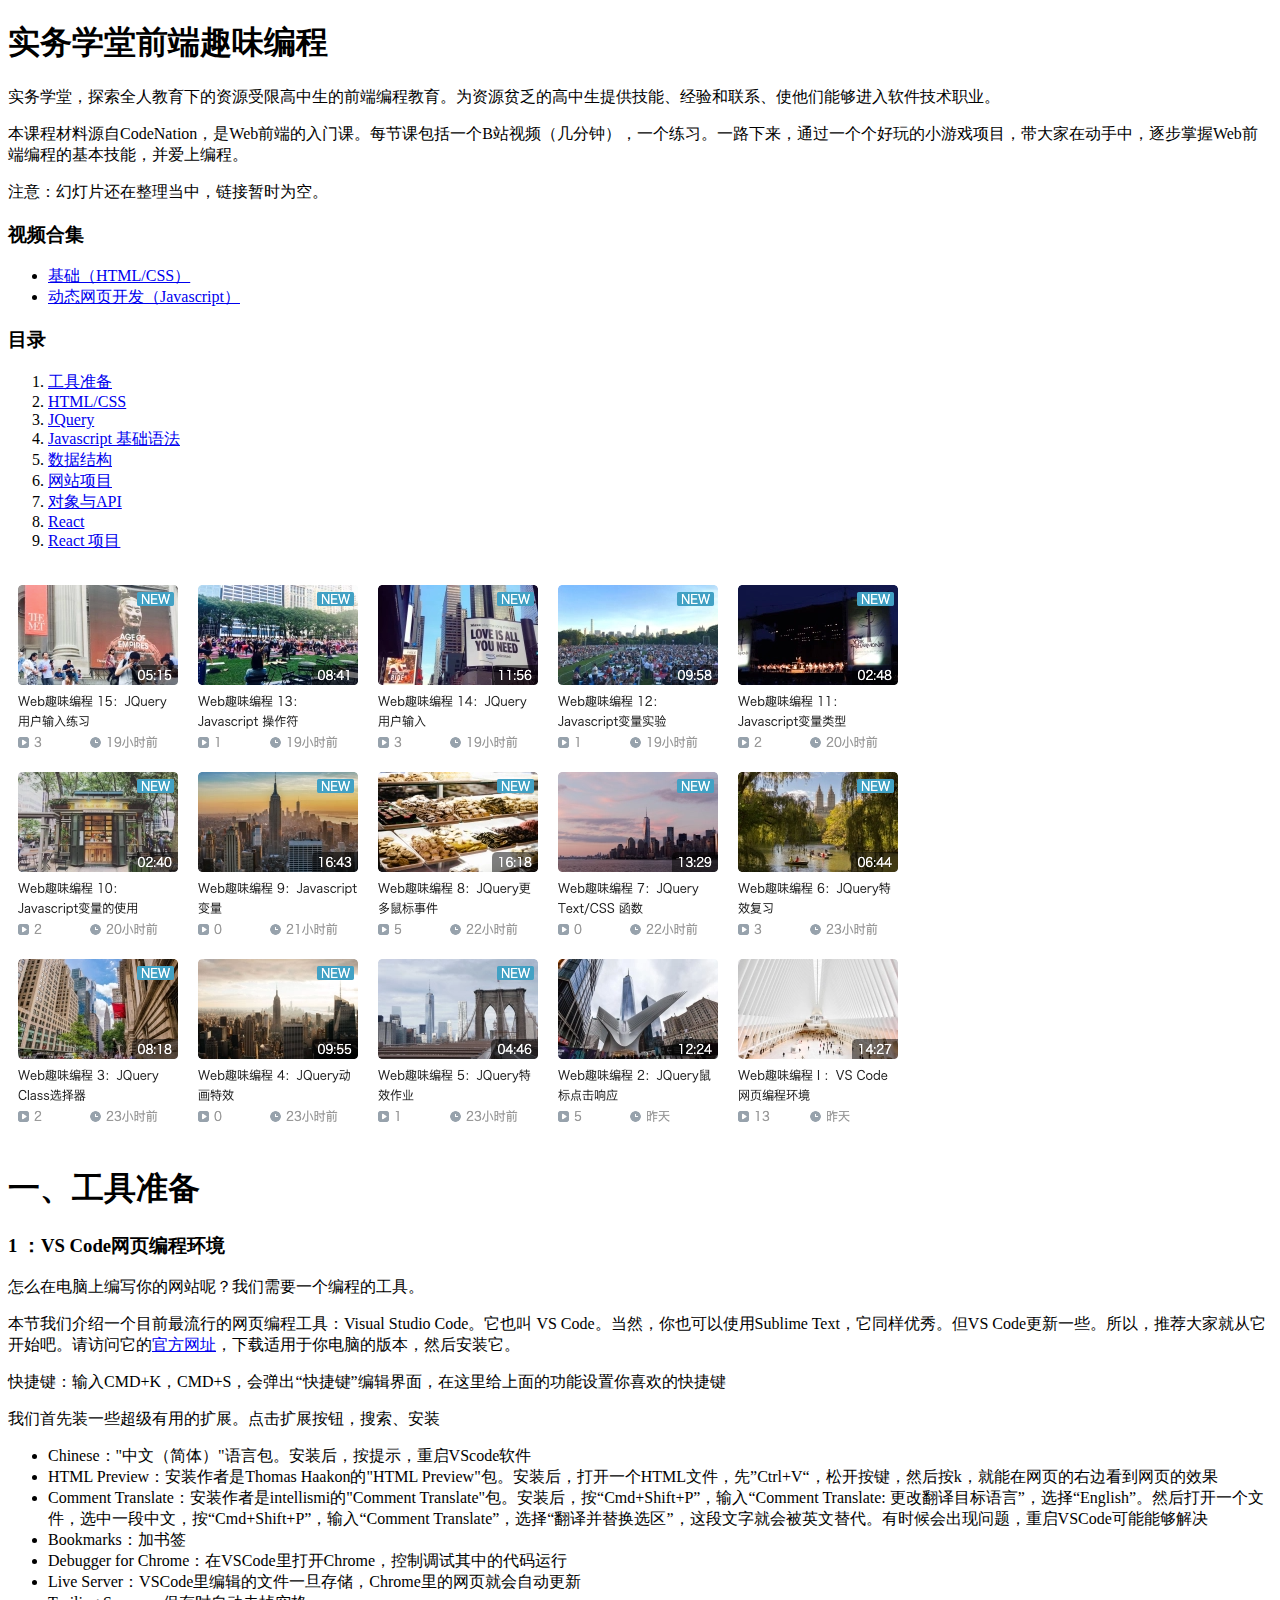
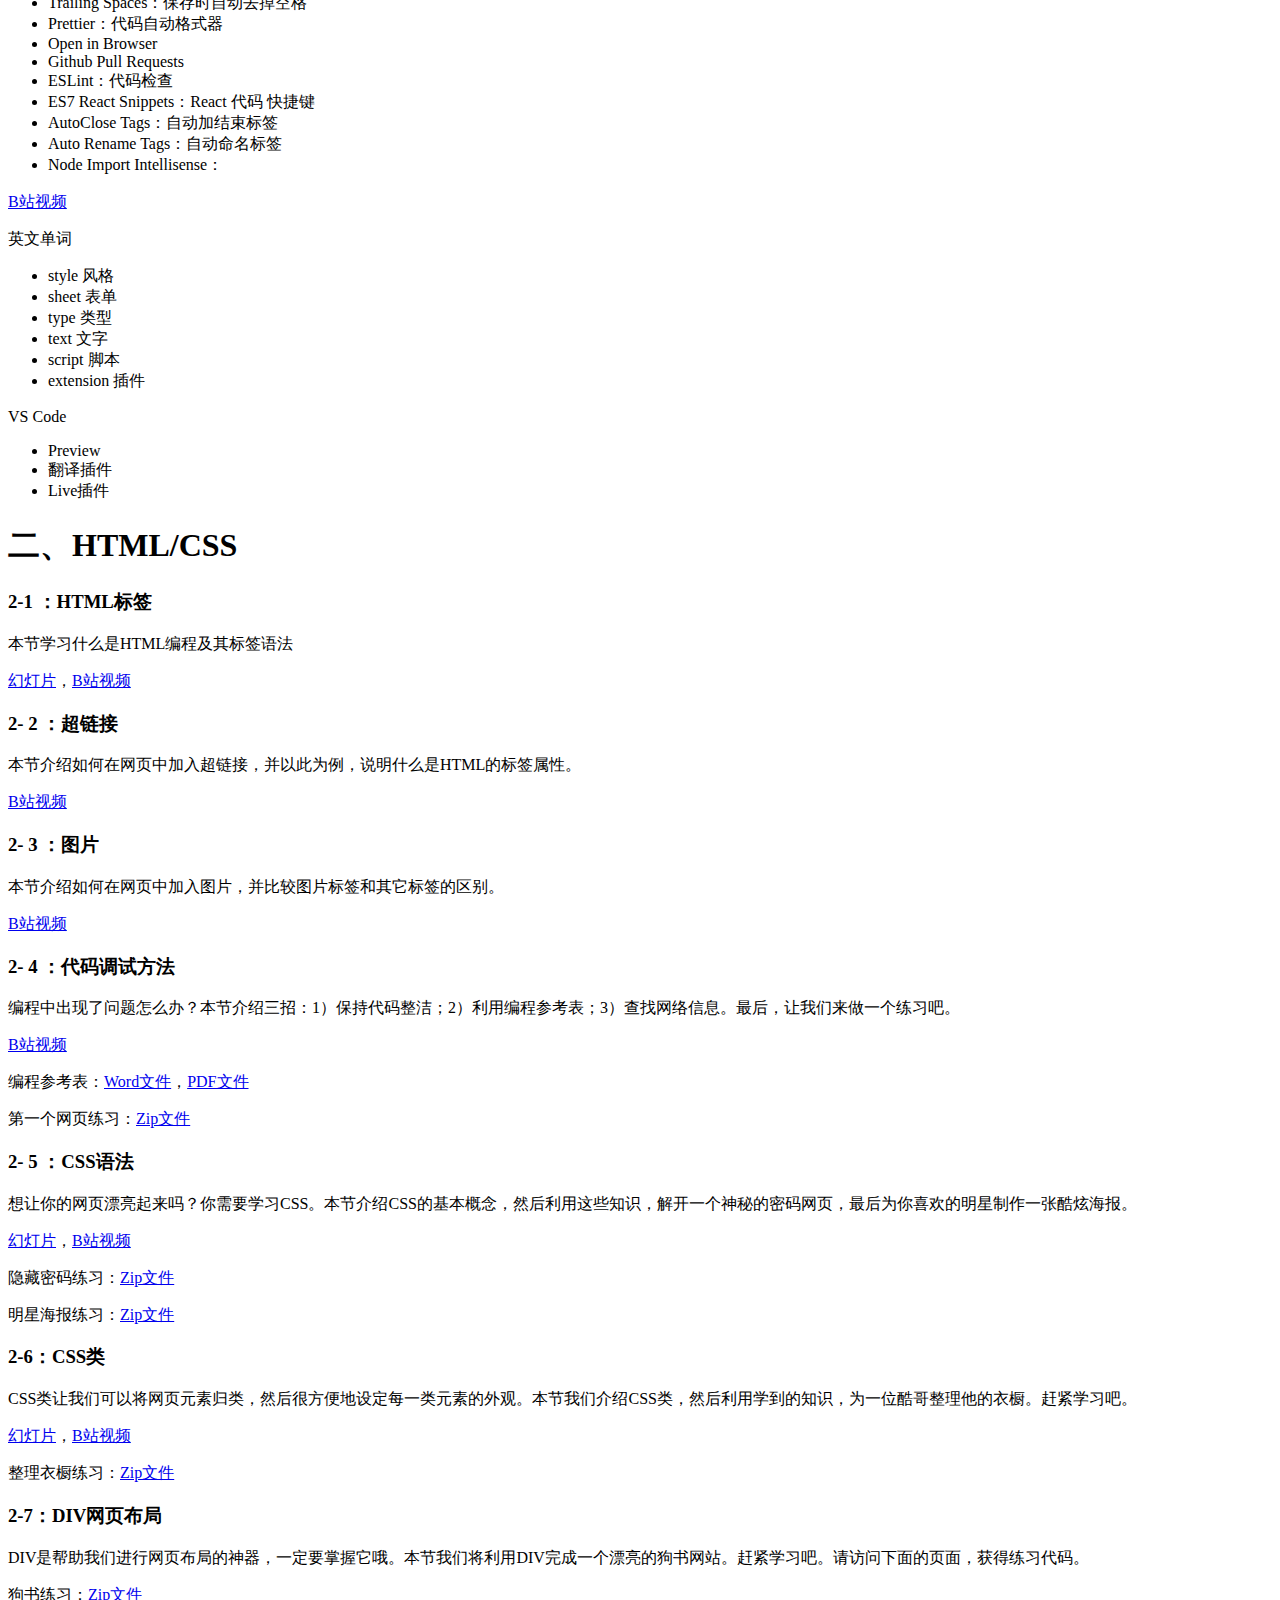
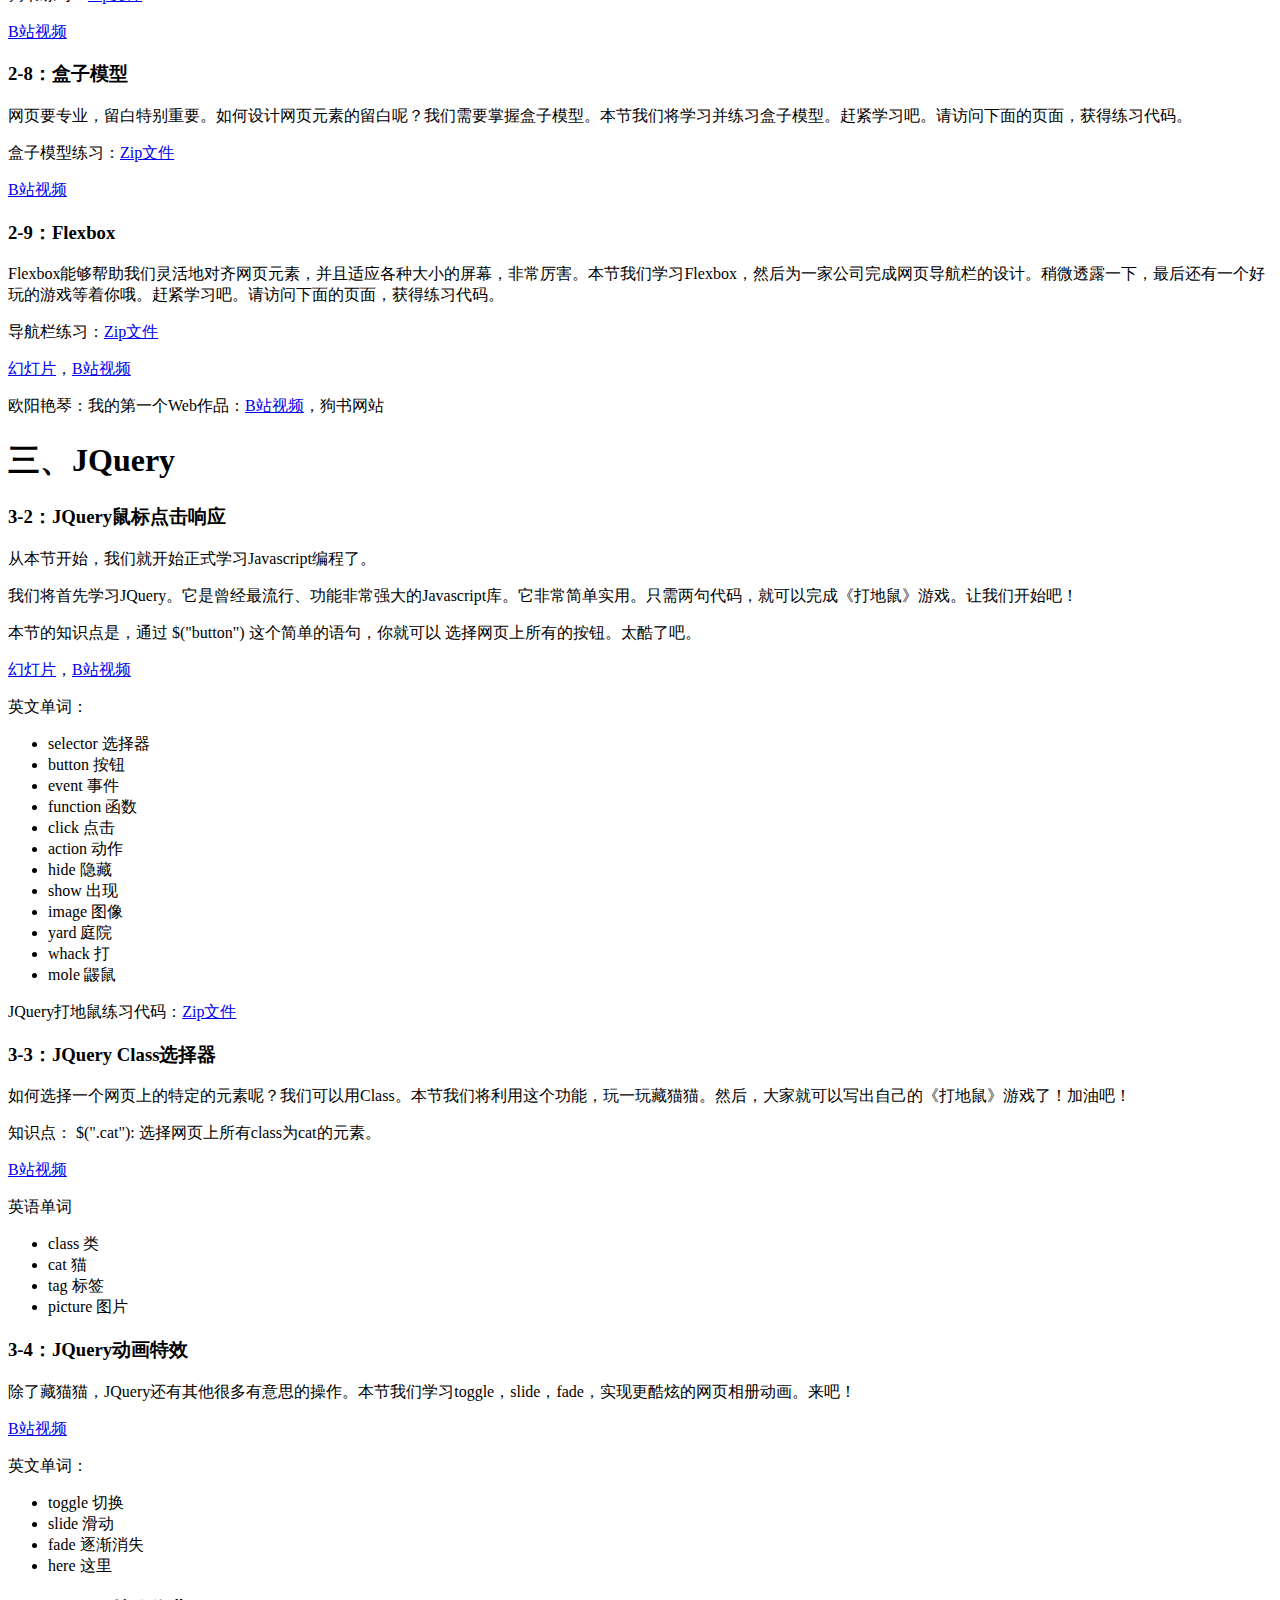
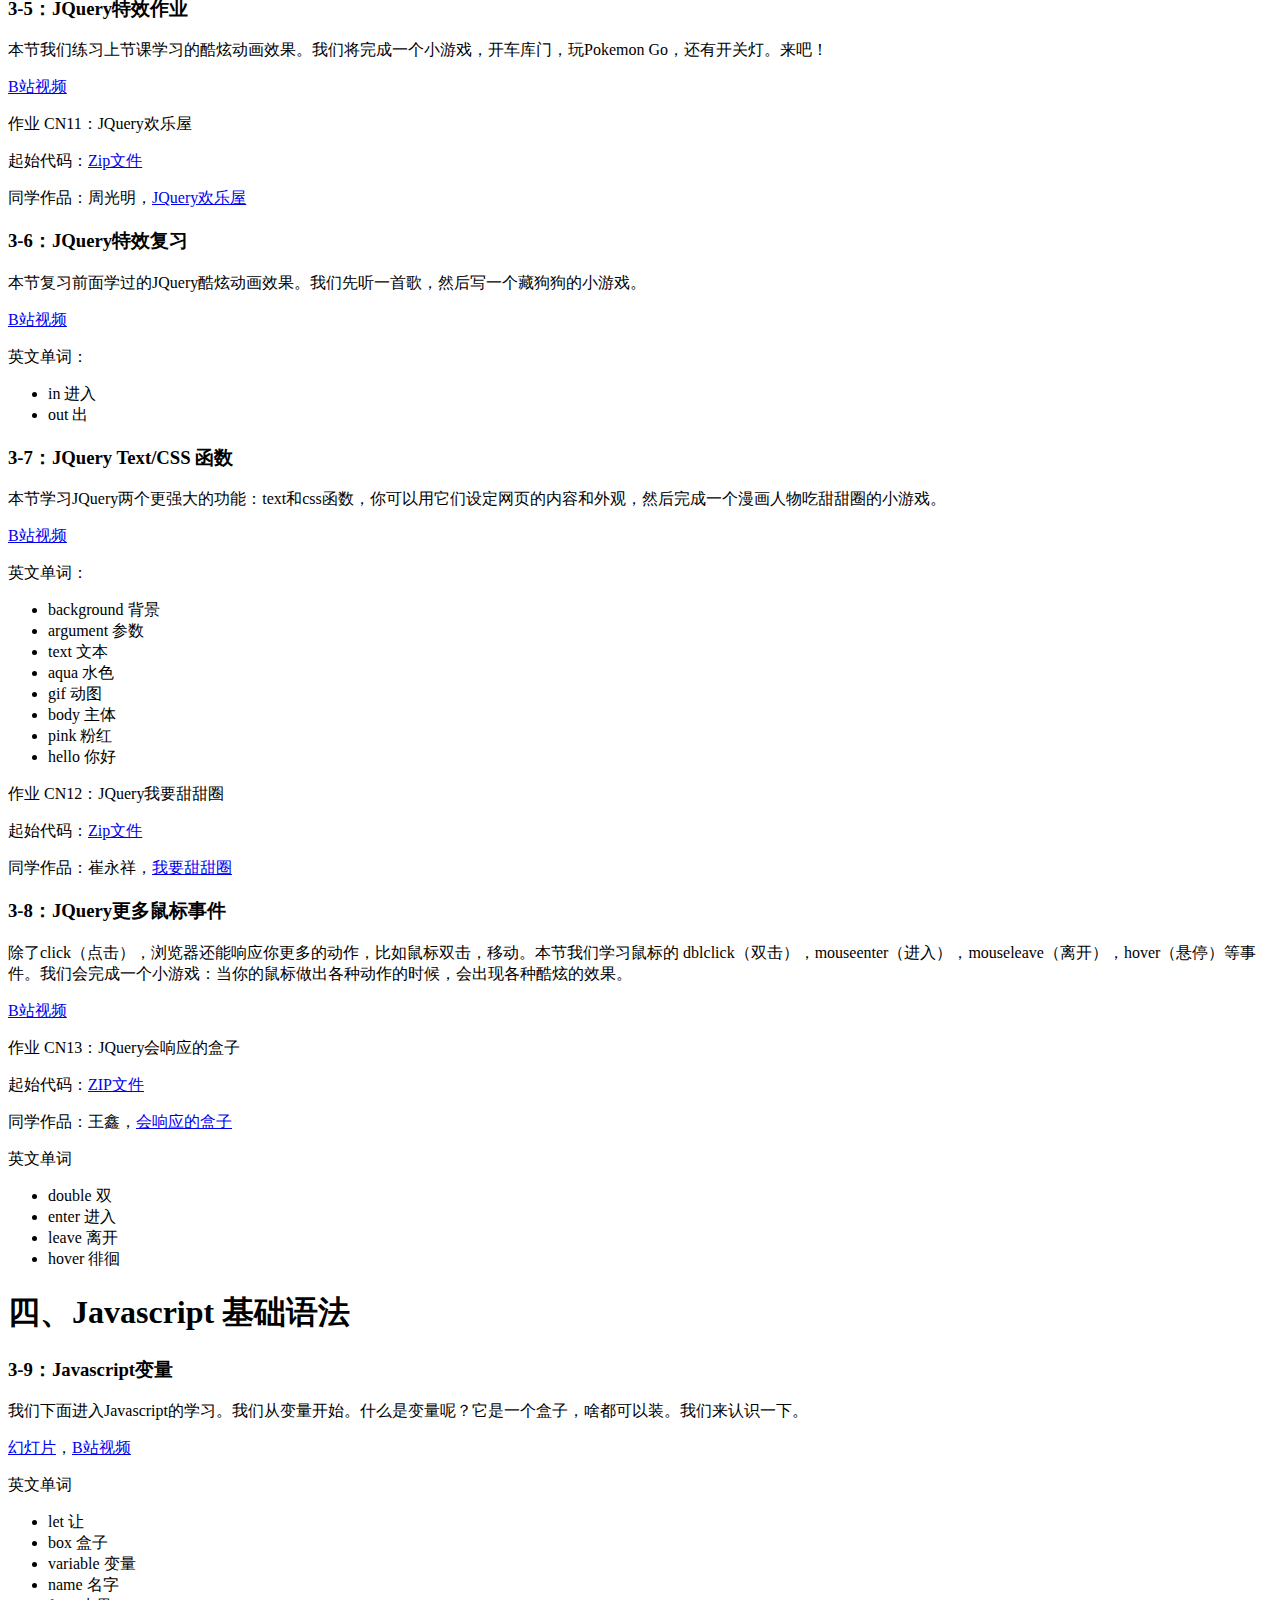
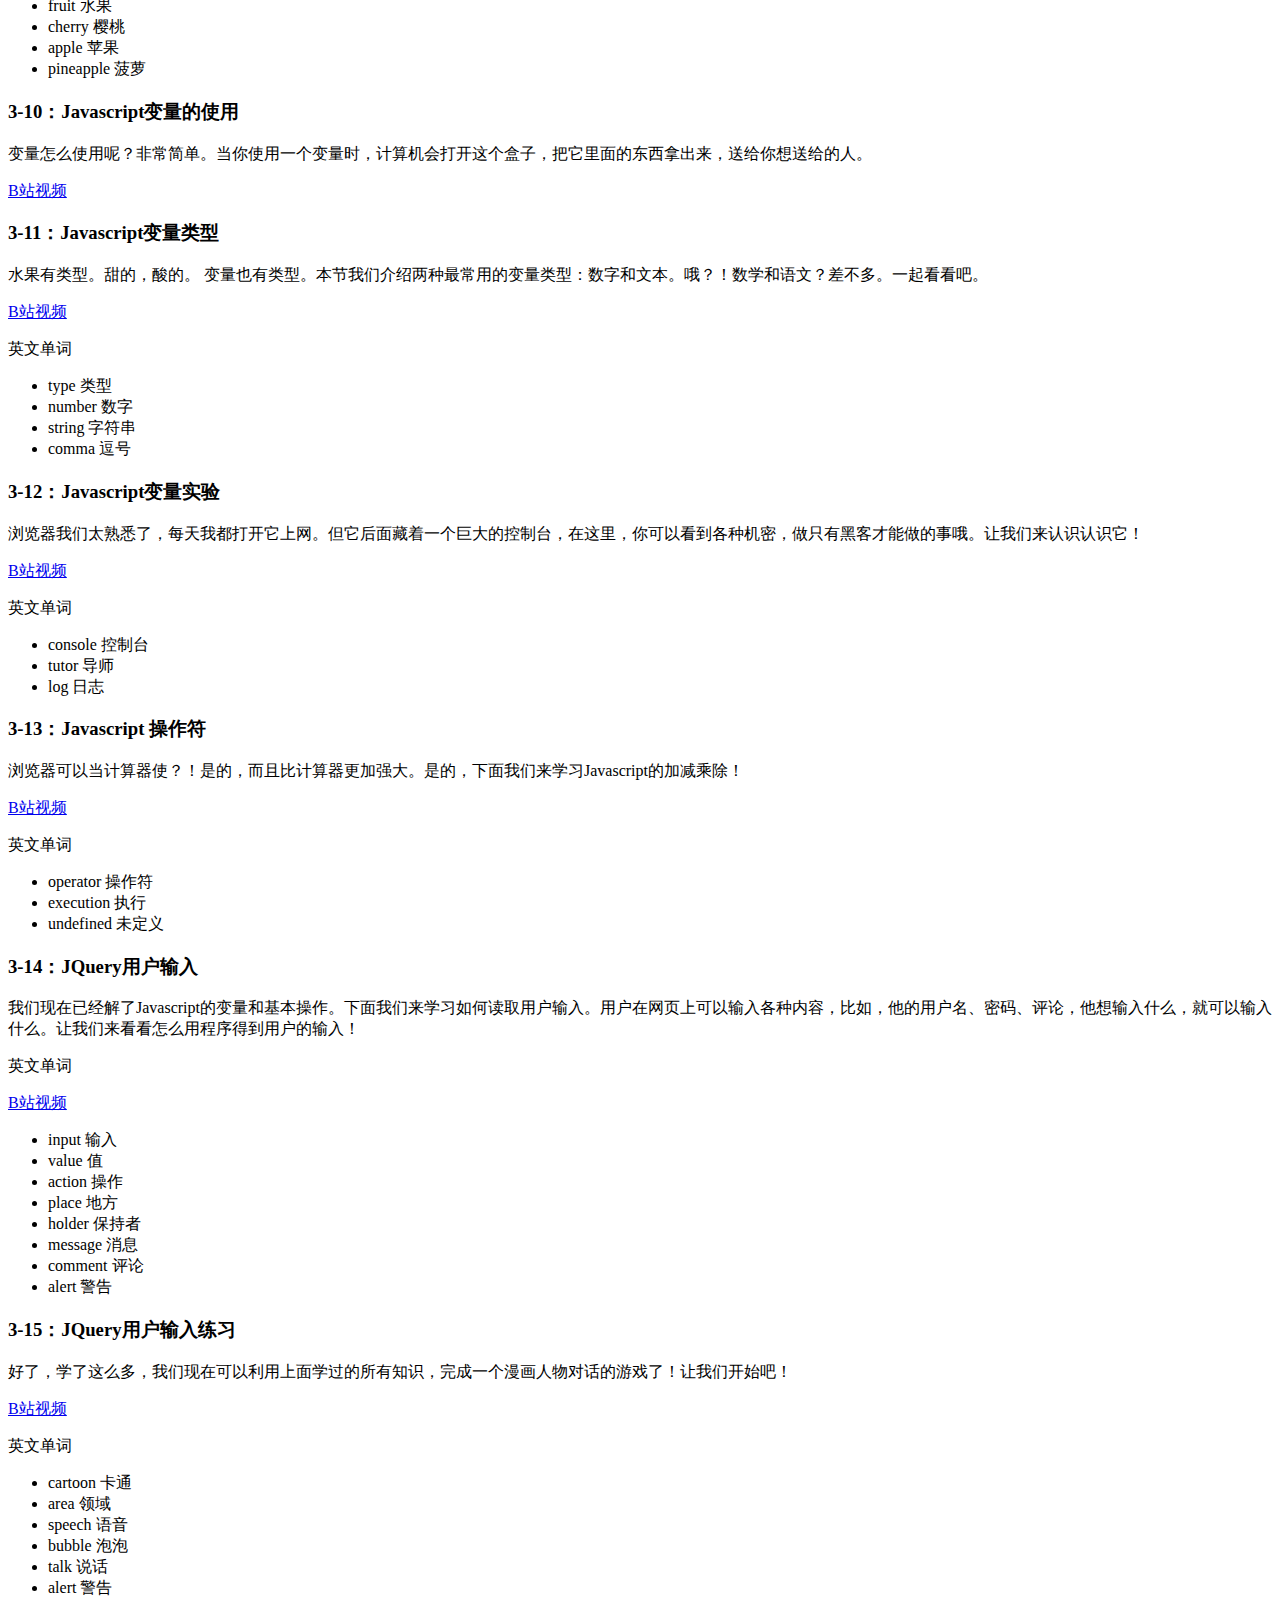
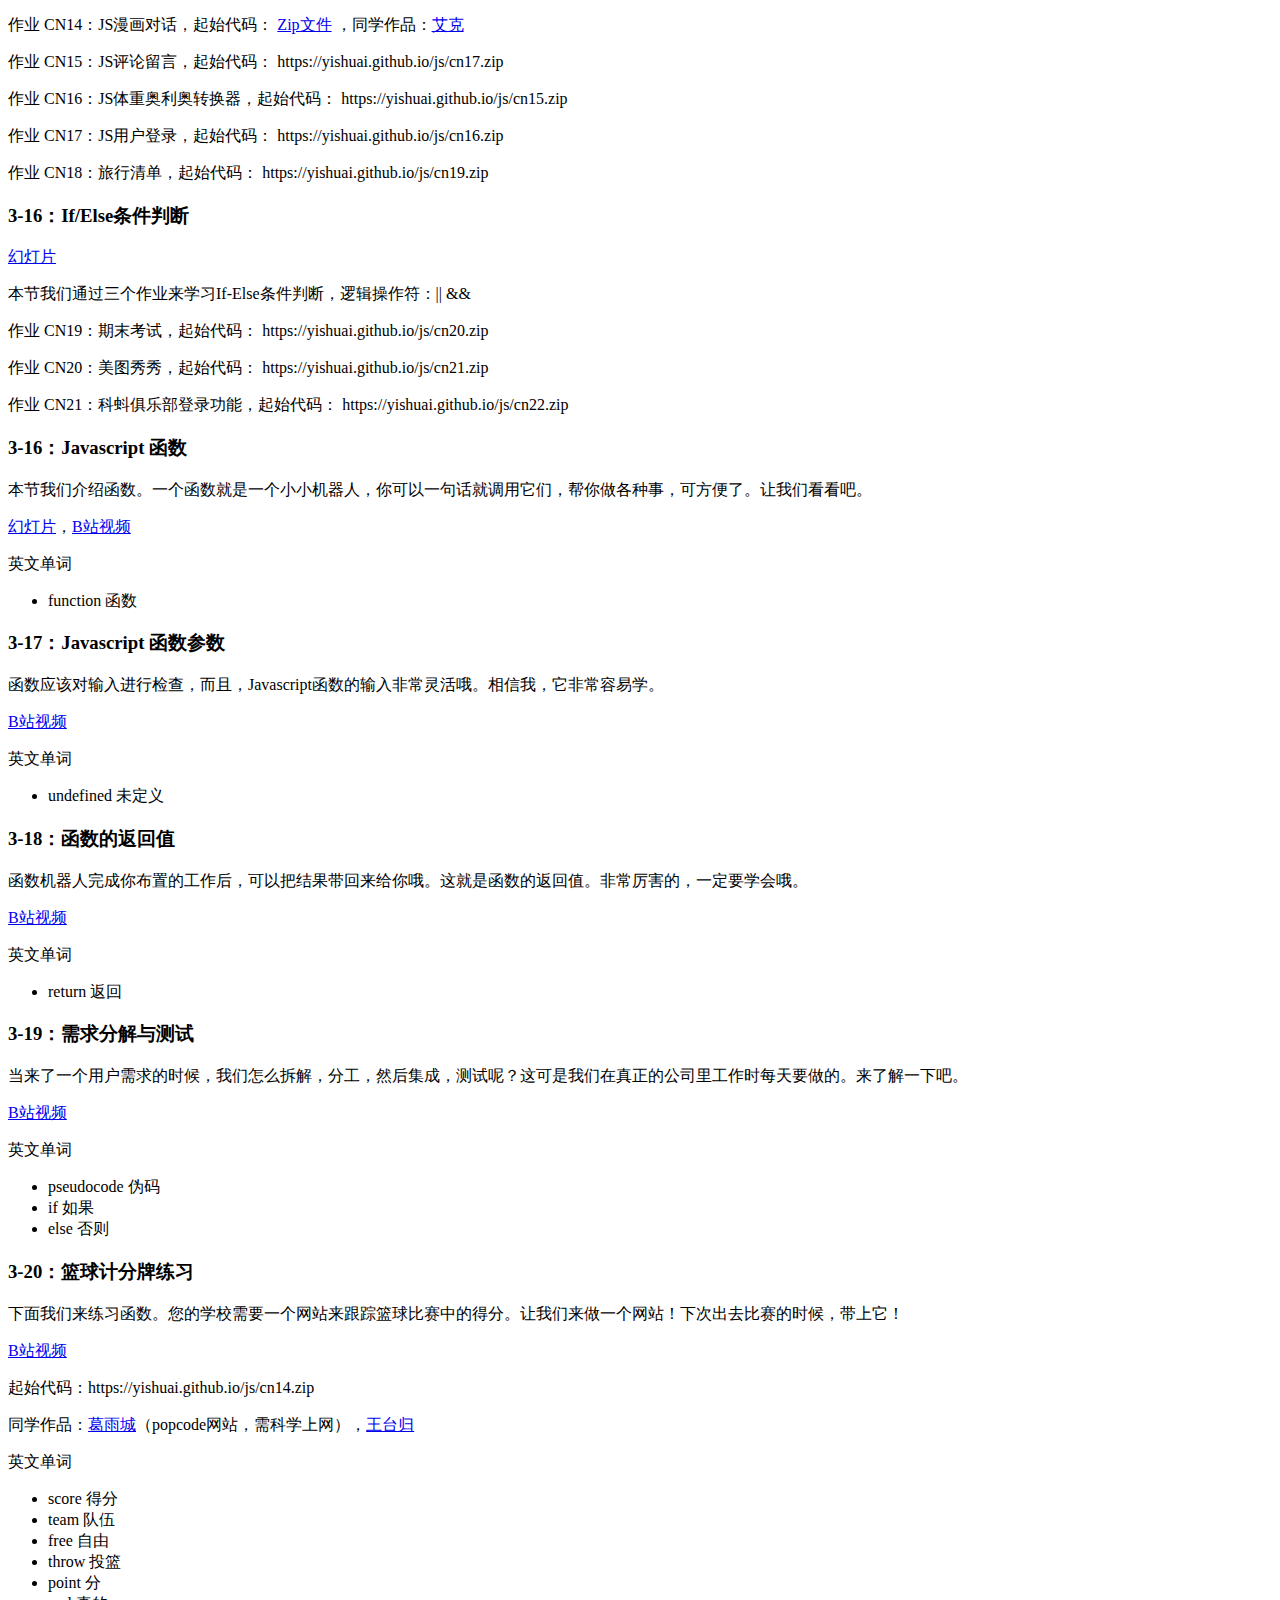
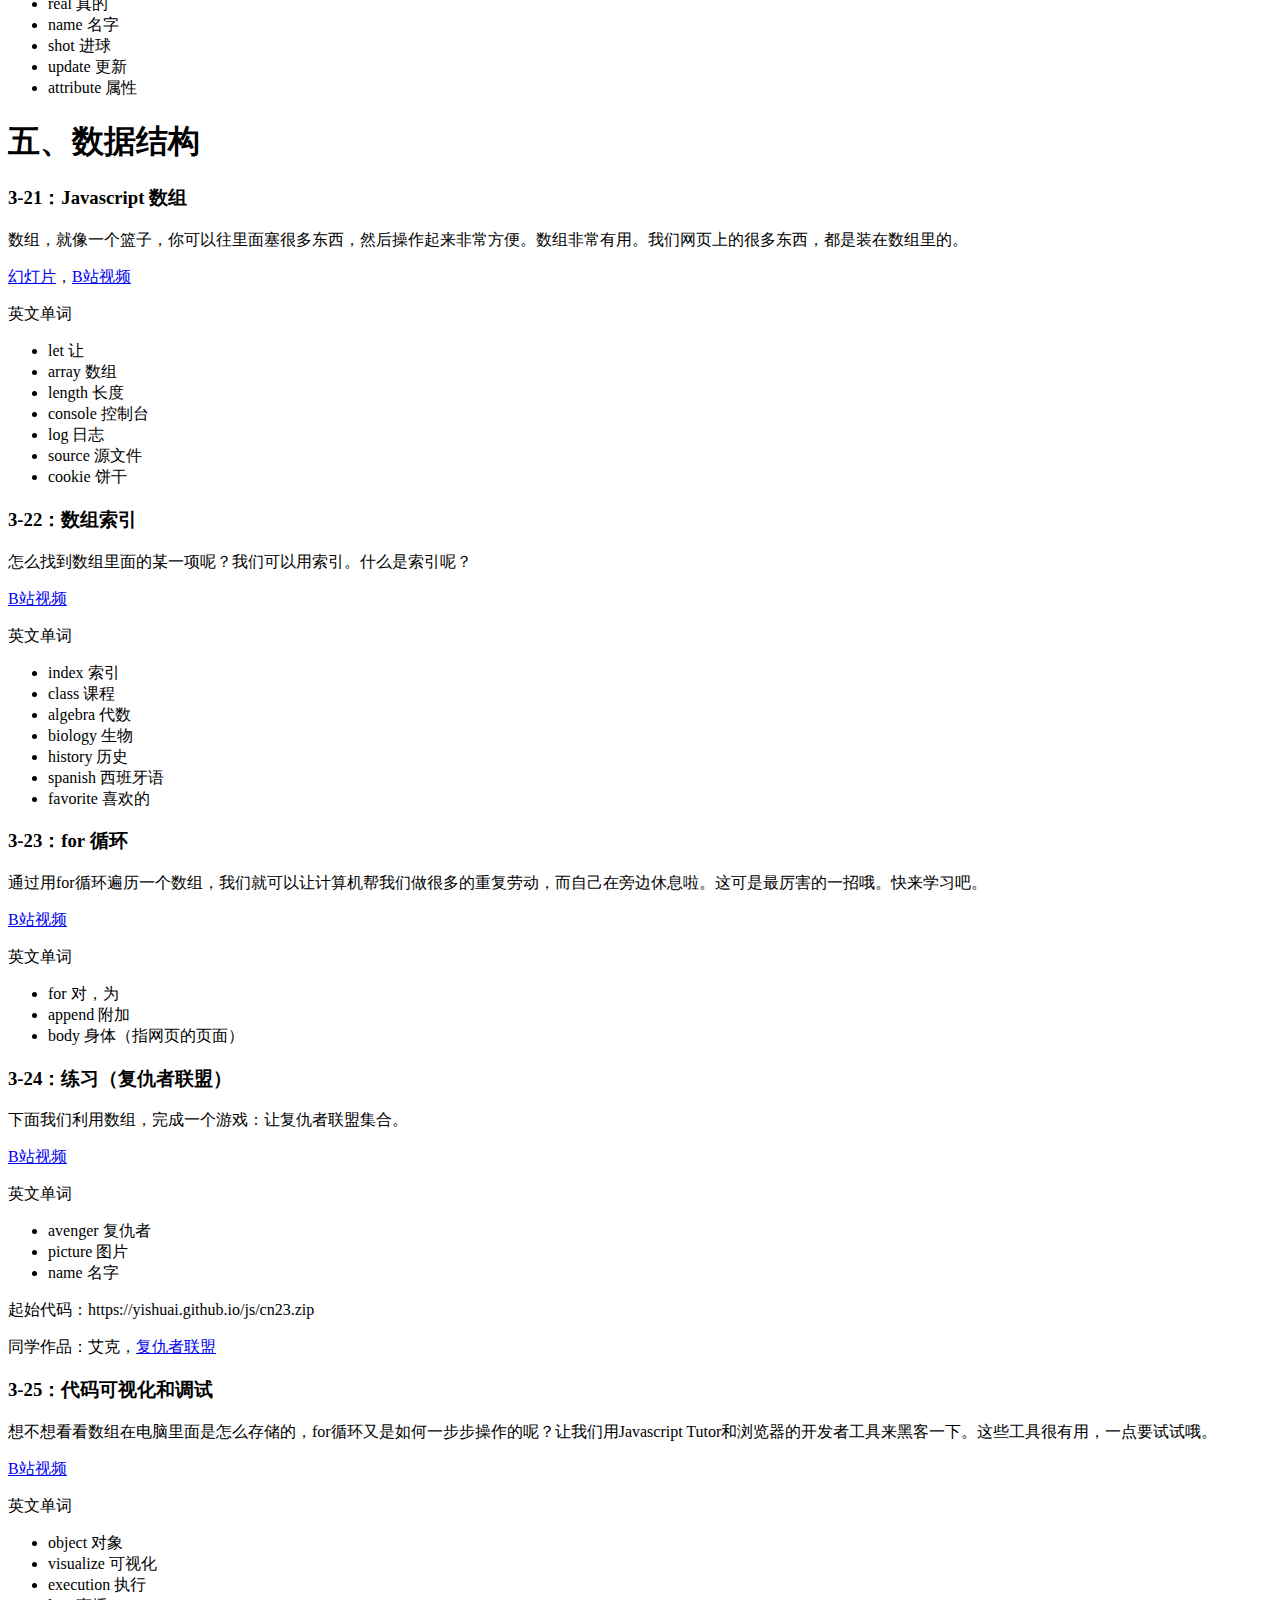
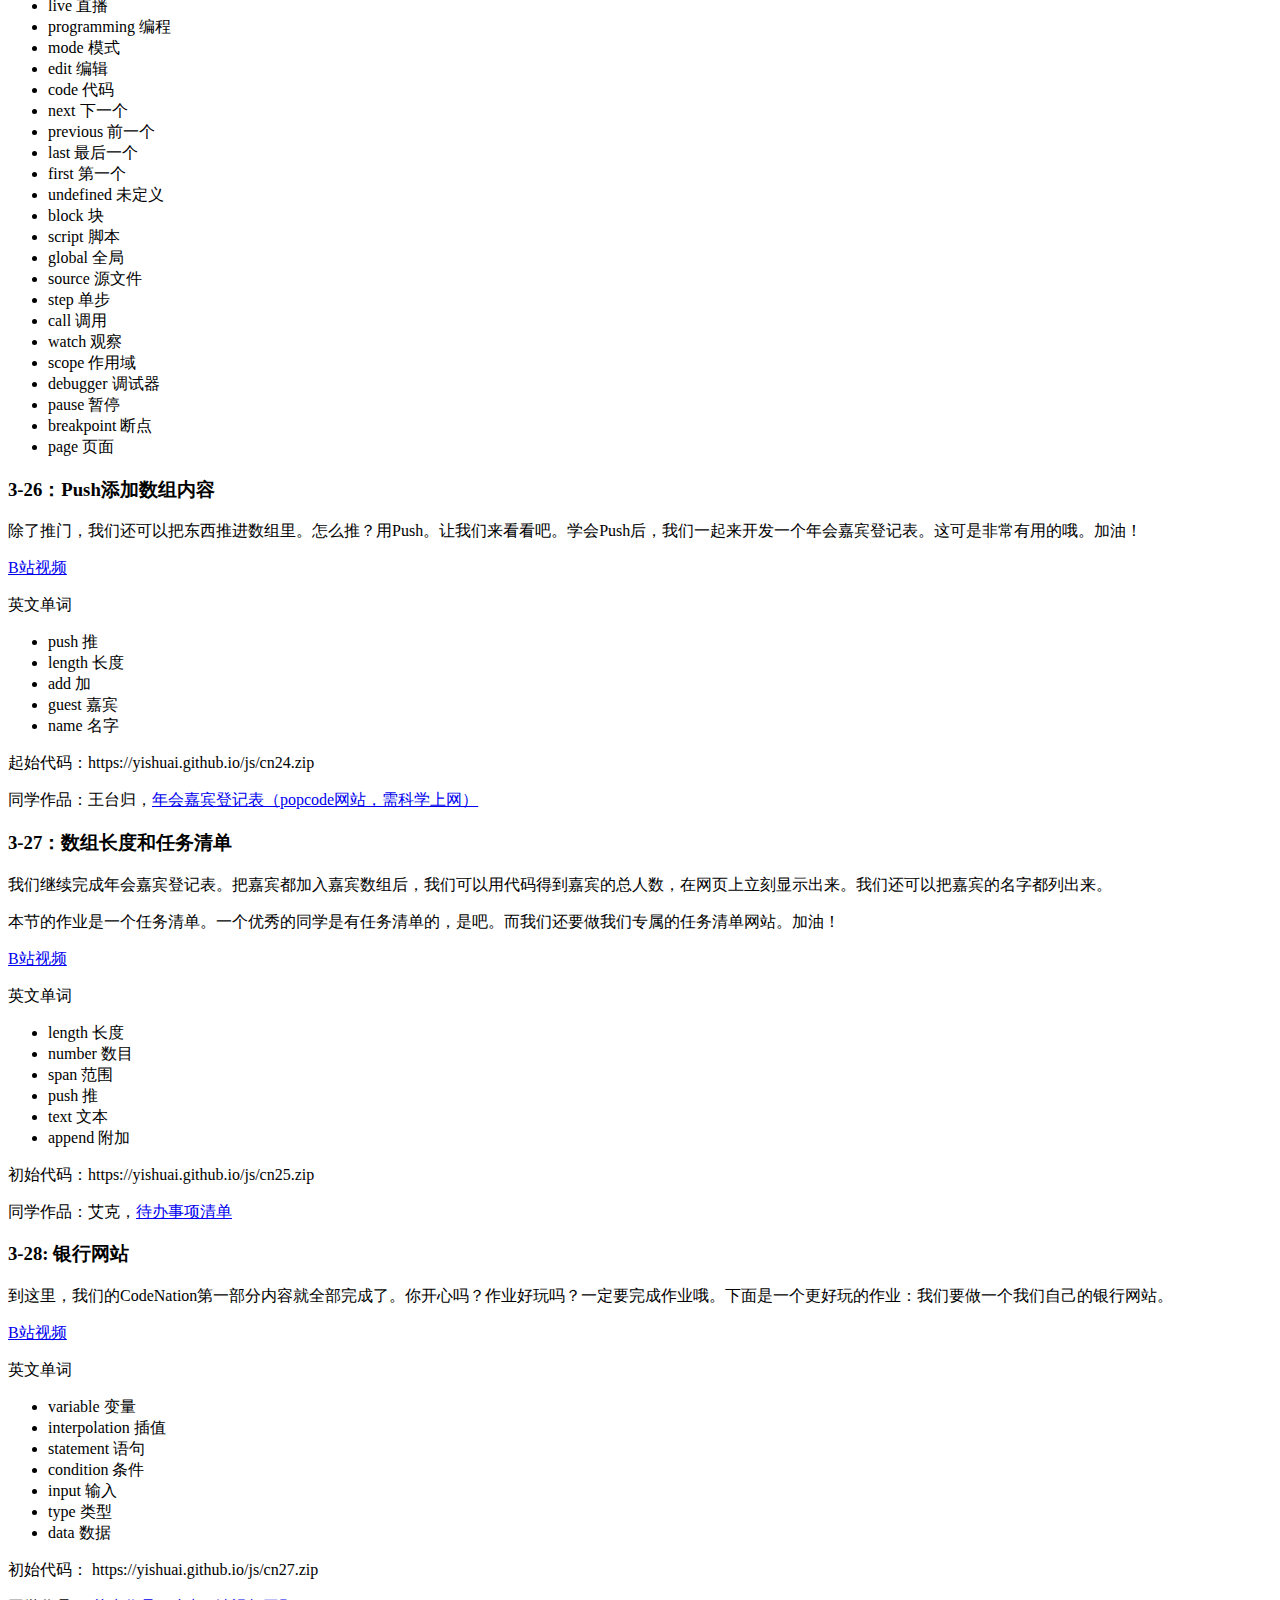
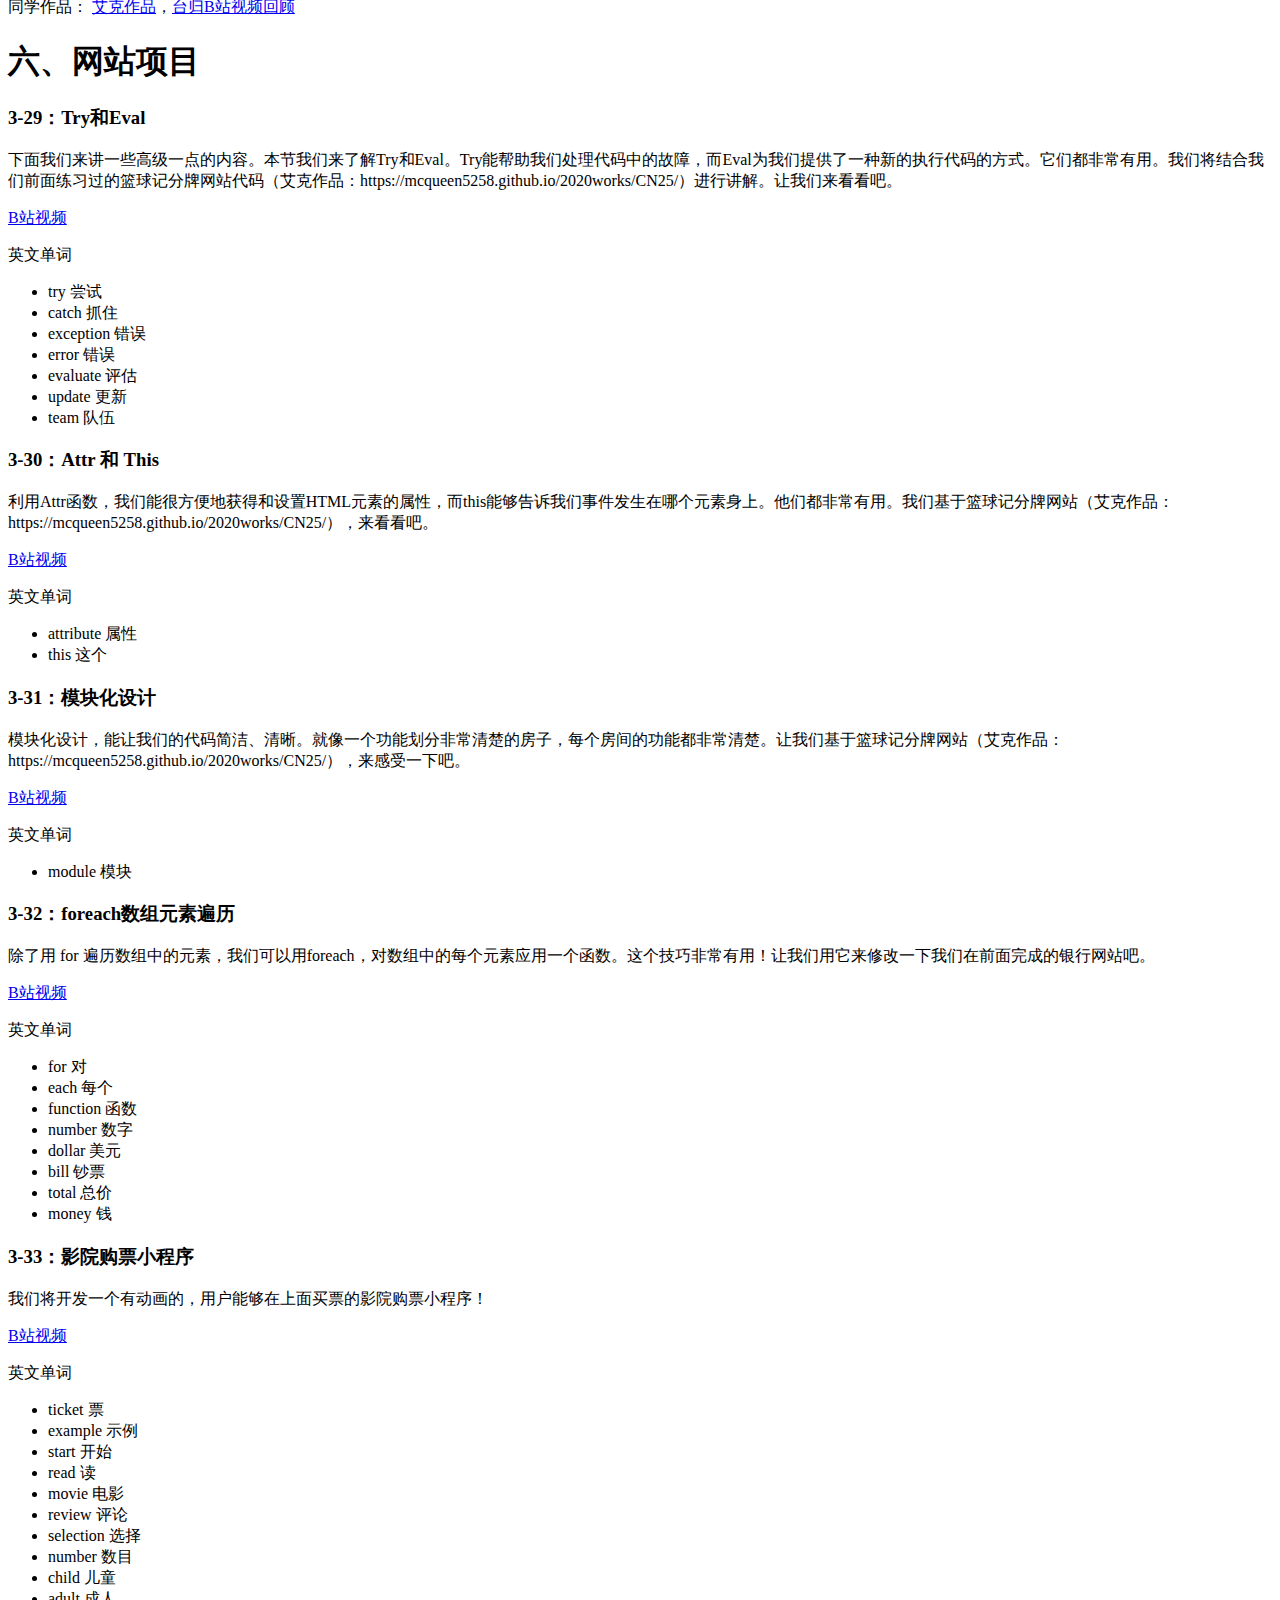
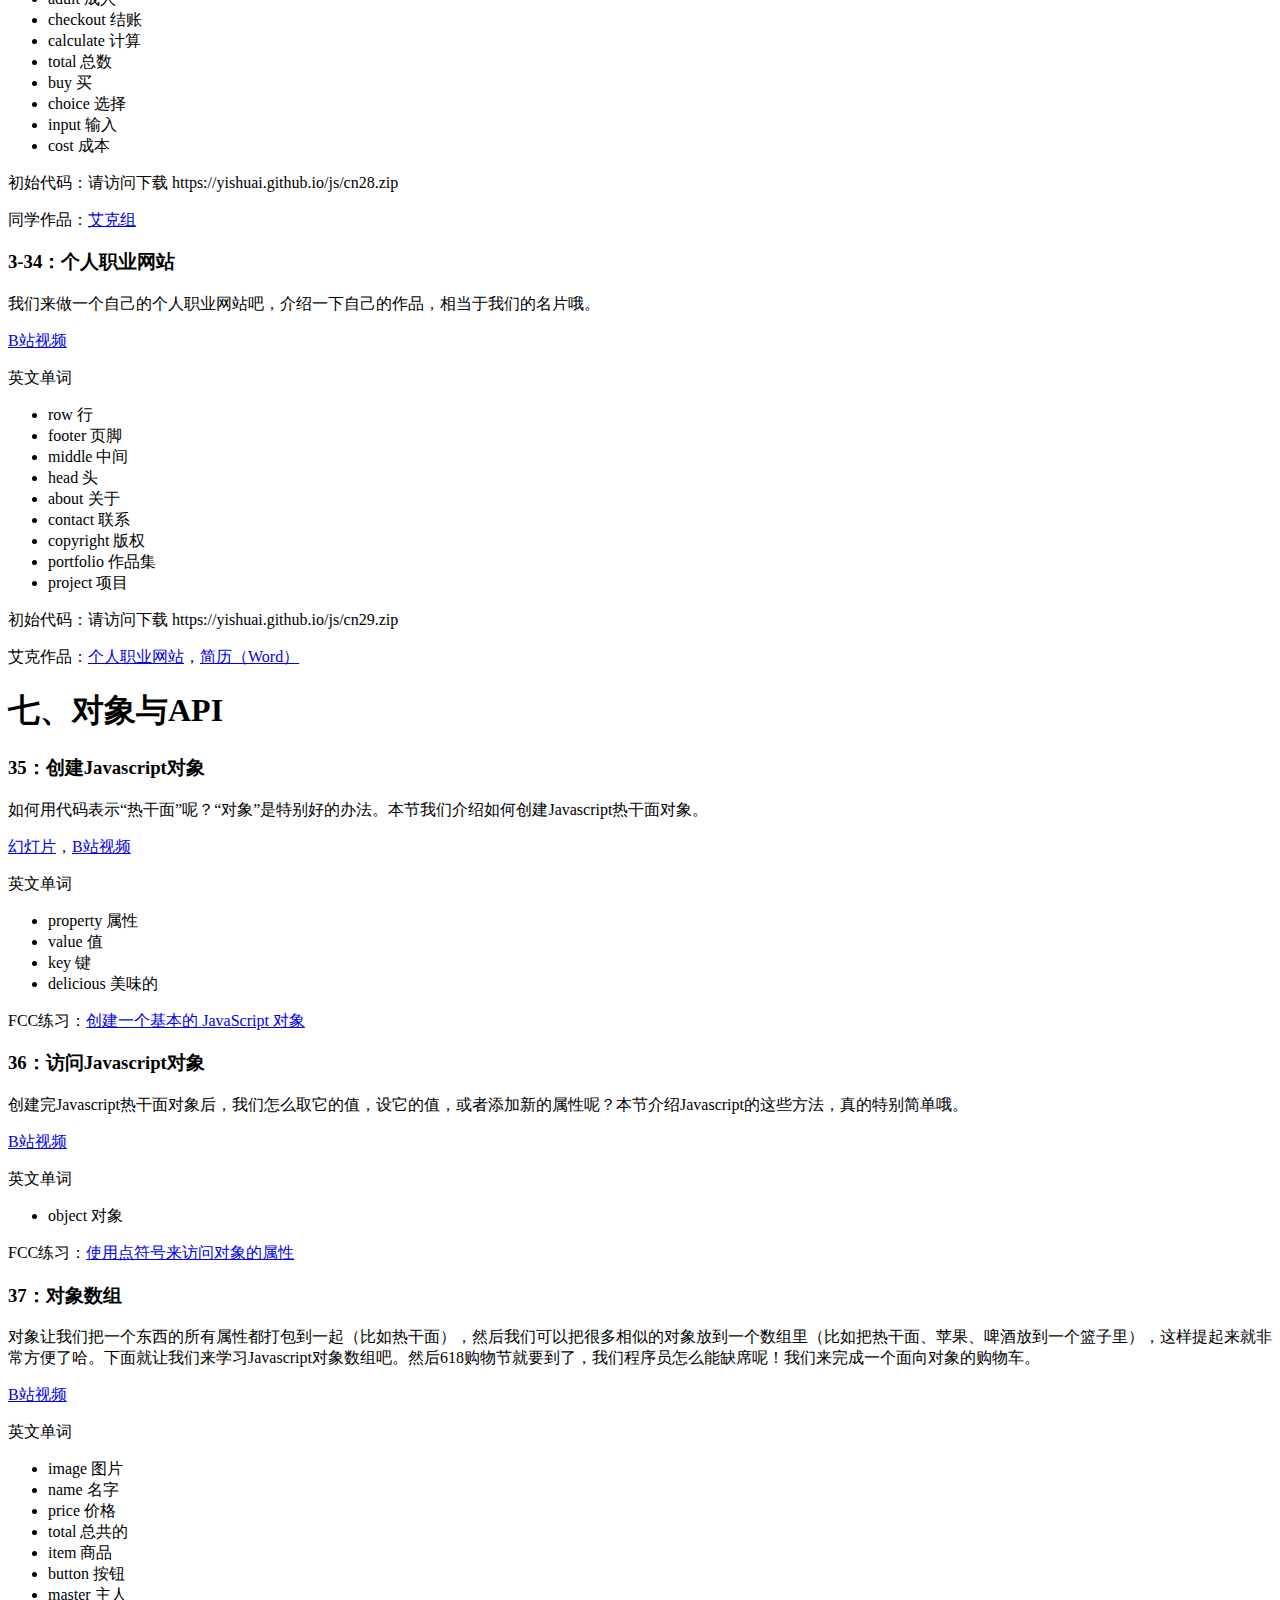
==== commit 679ceed3: "u" ====
--- a/index.html
+++ b/index.html
@@ -32,9 +32,10 @@
       <li> <a href="#jquery">JQuery</a></li>
       <li> <a href="#js">Javascript 基础语法</a></li>
       <li> <a href="#ds">数据结构</a></li>
-      <li> <a href="#pj">项目设计</a></li>
+      <li> <a href="#pj">网站项目</a></li>
       <li> <a href="#api">对象与API</a></li>
       <li> <a href="#react">React</a></li>
+      <li> <a href="#project">React 项目</a></li>
     </ol>
     <img src="bili.png" alt="" />
 
@@ -826,7 +827,7 @@
       >
     </p>
 
-    <h1><a name="pj">六、项目设计</a></h1>
+    <h1><a name="pj">六、网站项目</a></h1>
 
     <!-- == -->
 
@@ -1442,6 +1443,8 @@
         <li>Arrow：父组件将改变自身状态的函数，通过箭头函数，作为参数，送入子组件。由此，子组件得以能够改变父组件状态（正解）。</li>
     </ul>
     </p>
+
+    <h1> <a name="project">九、React 项目</a></h1>
 
     <!-- == -->
 
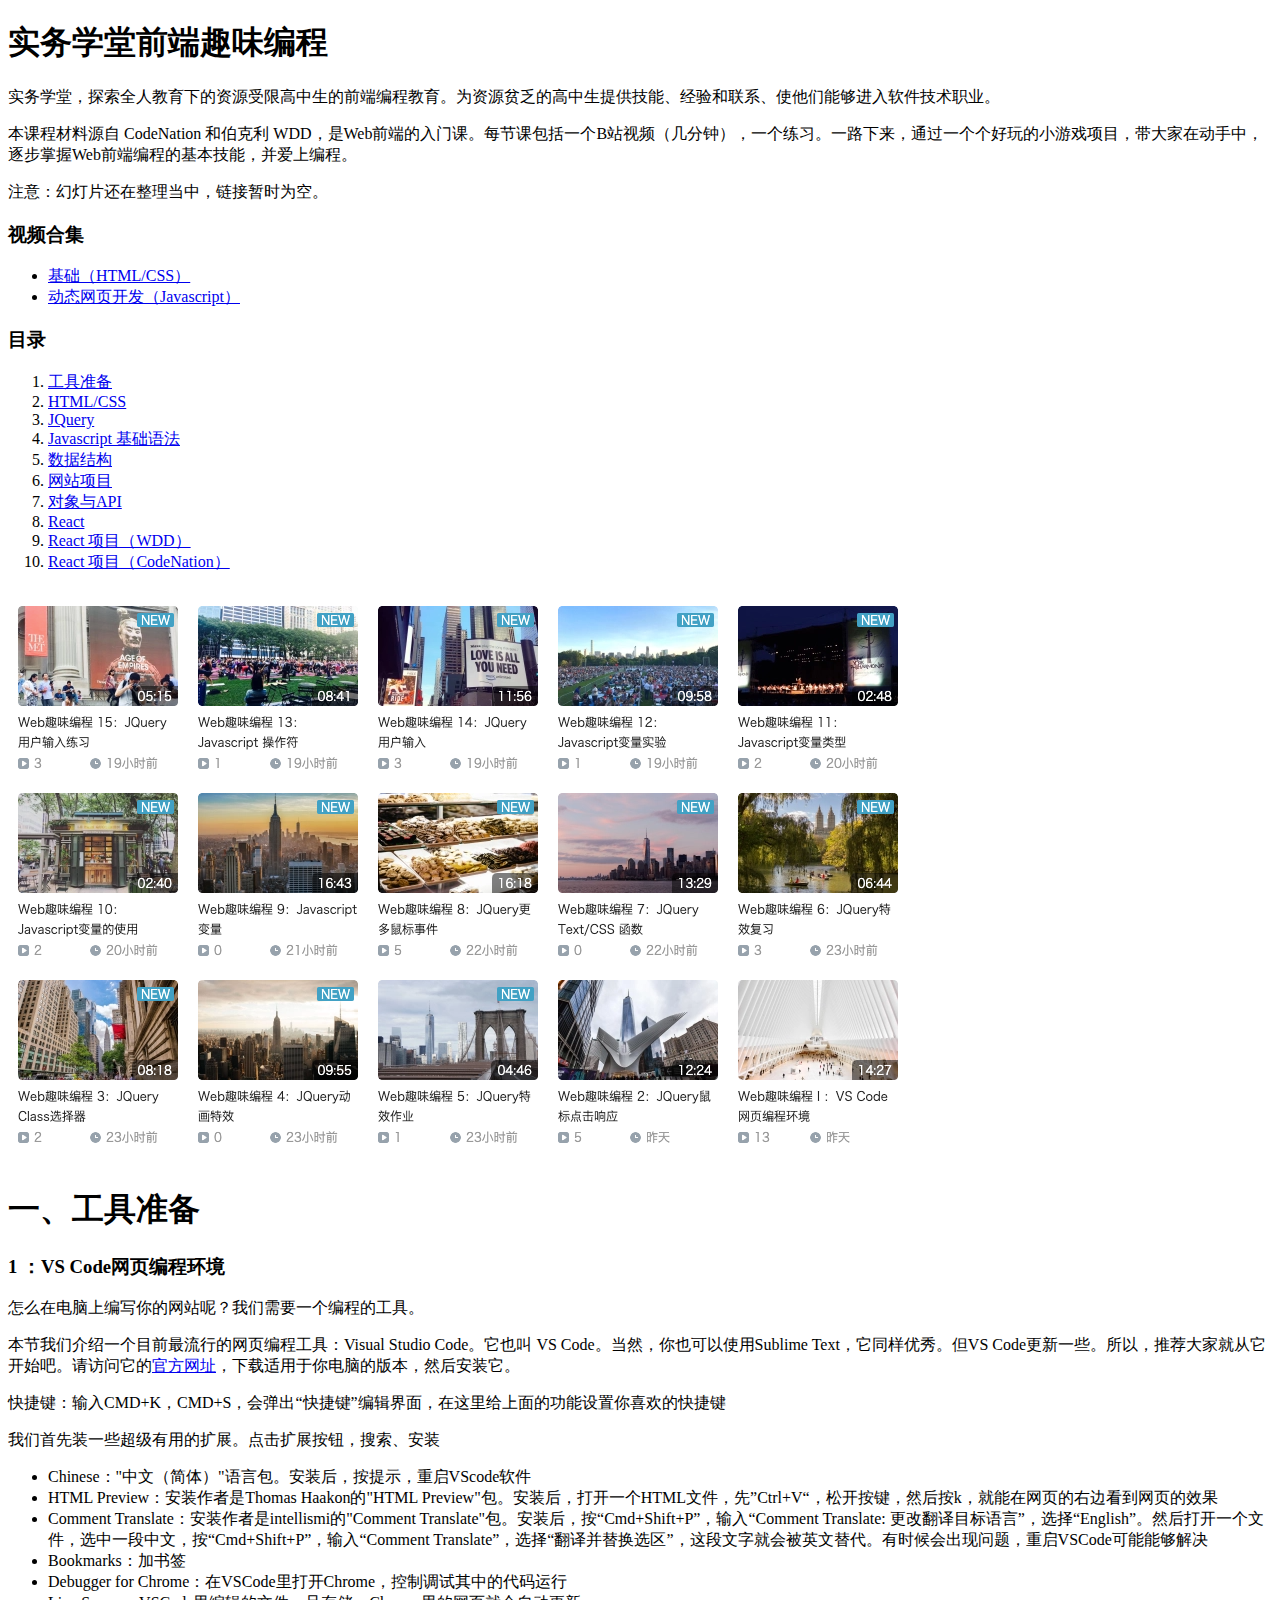
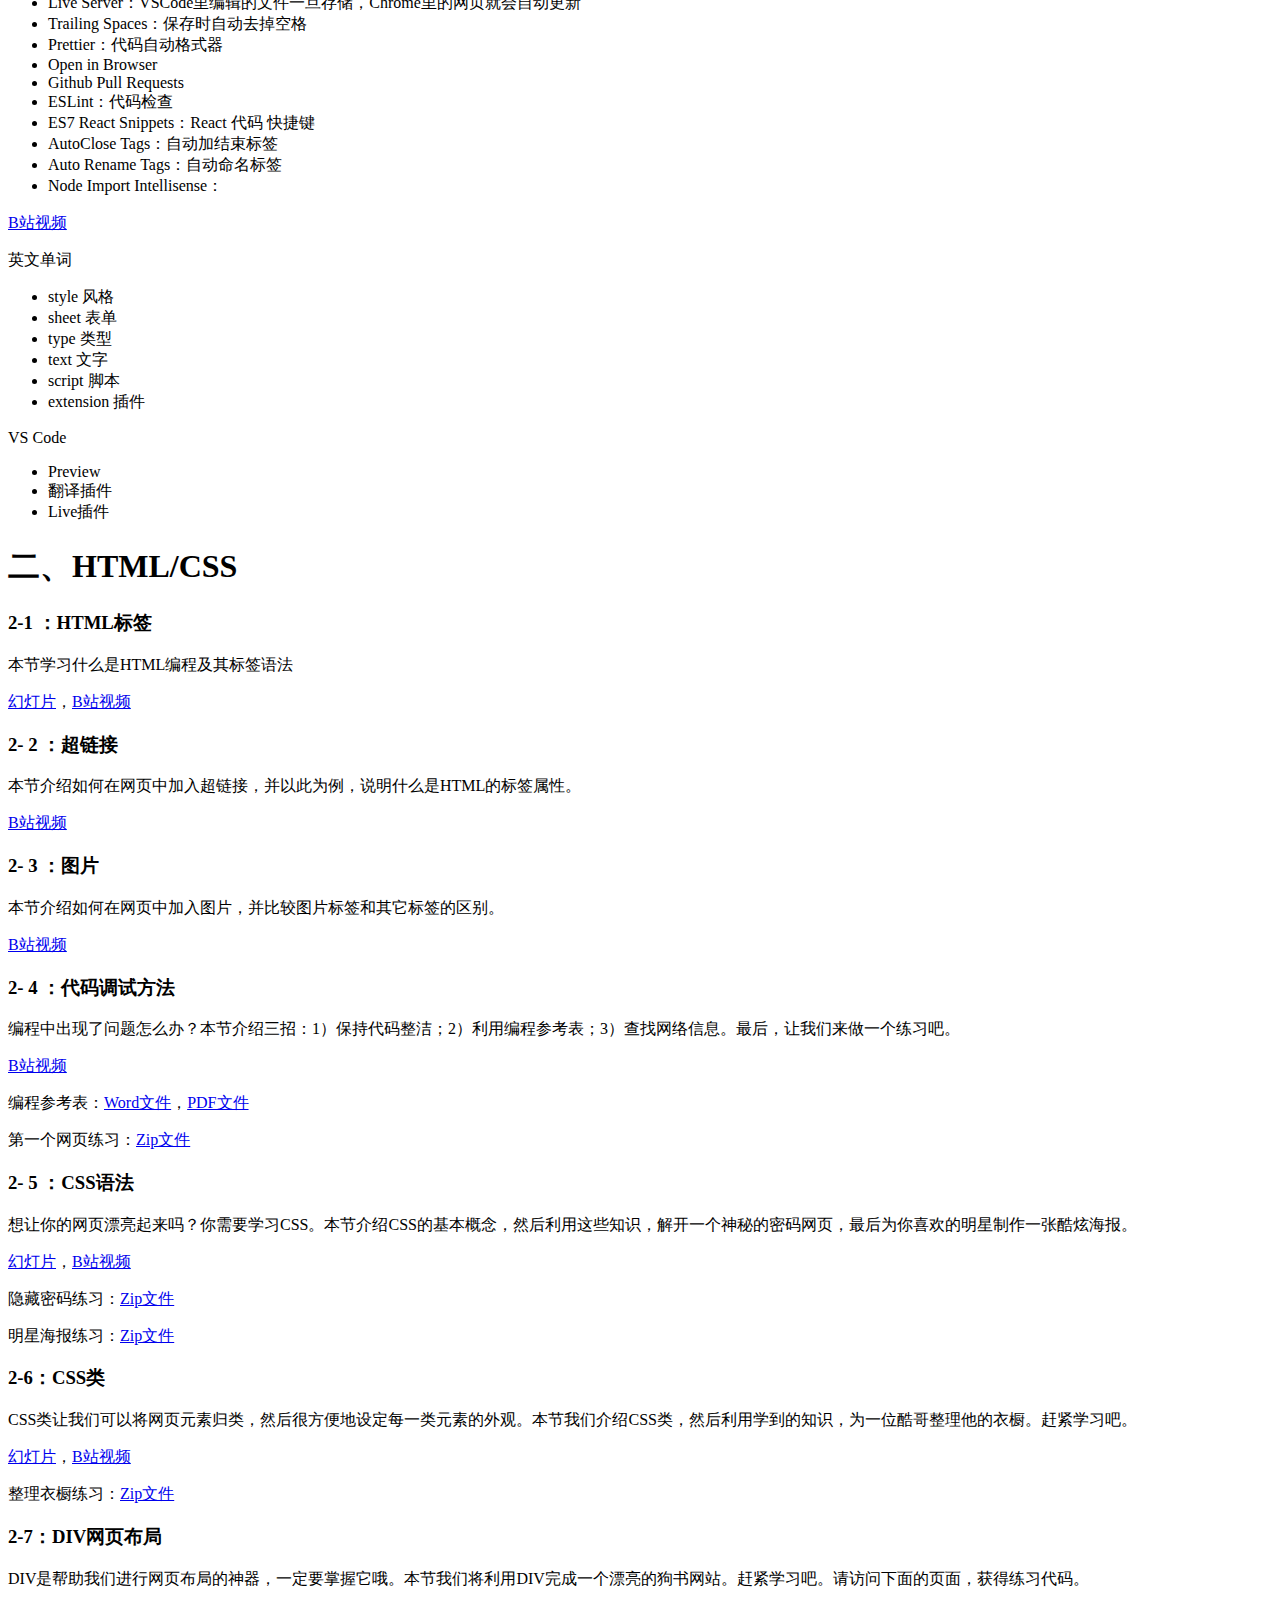
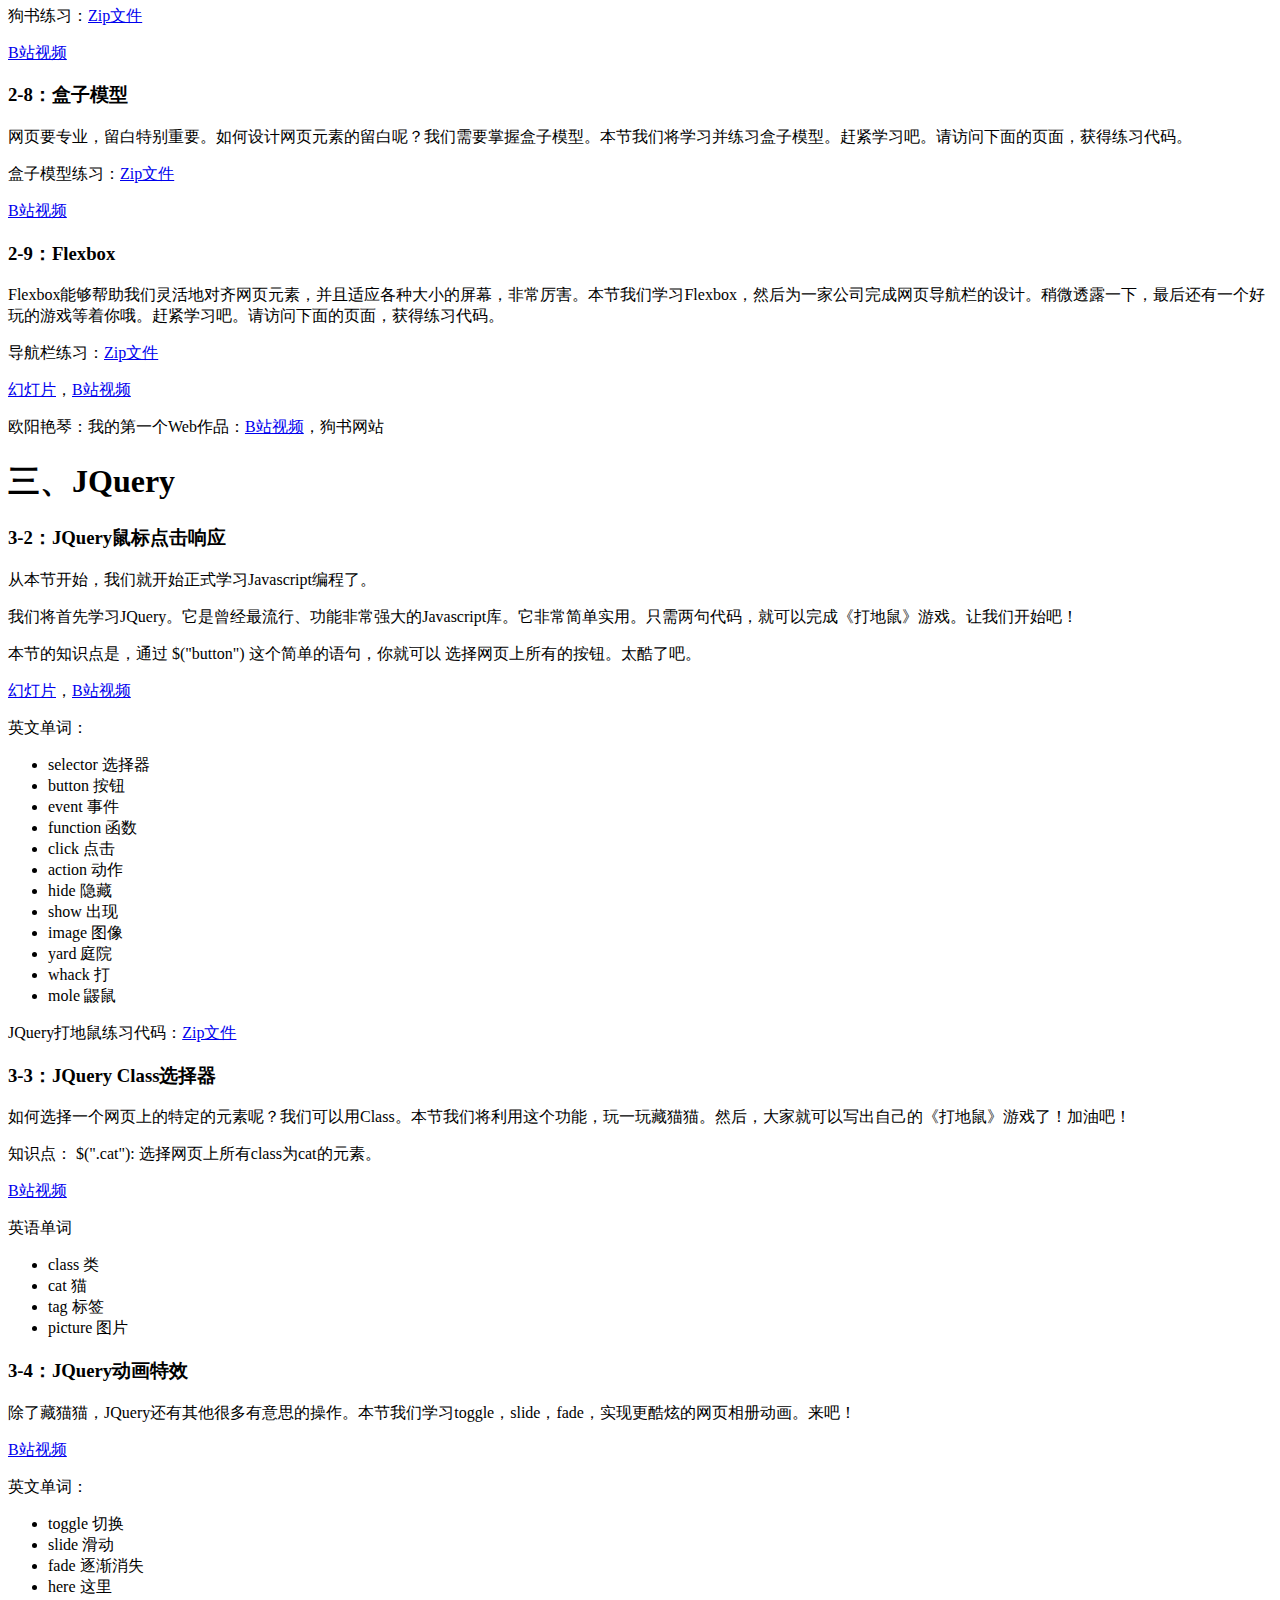
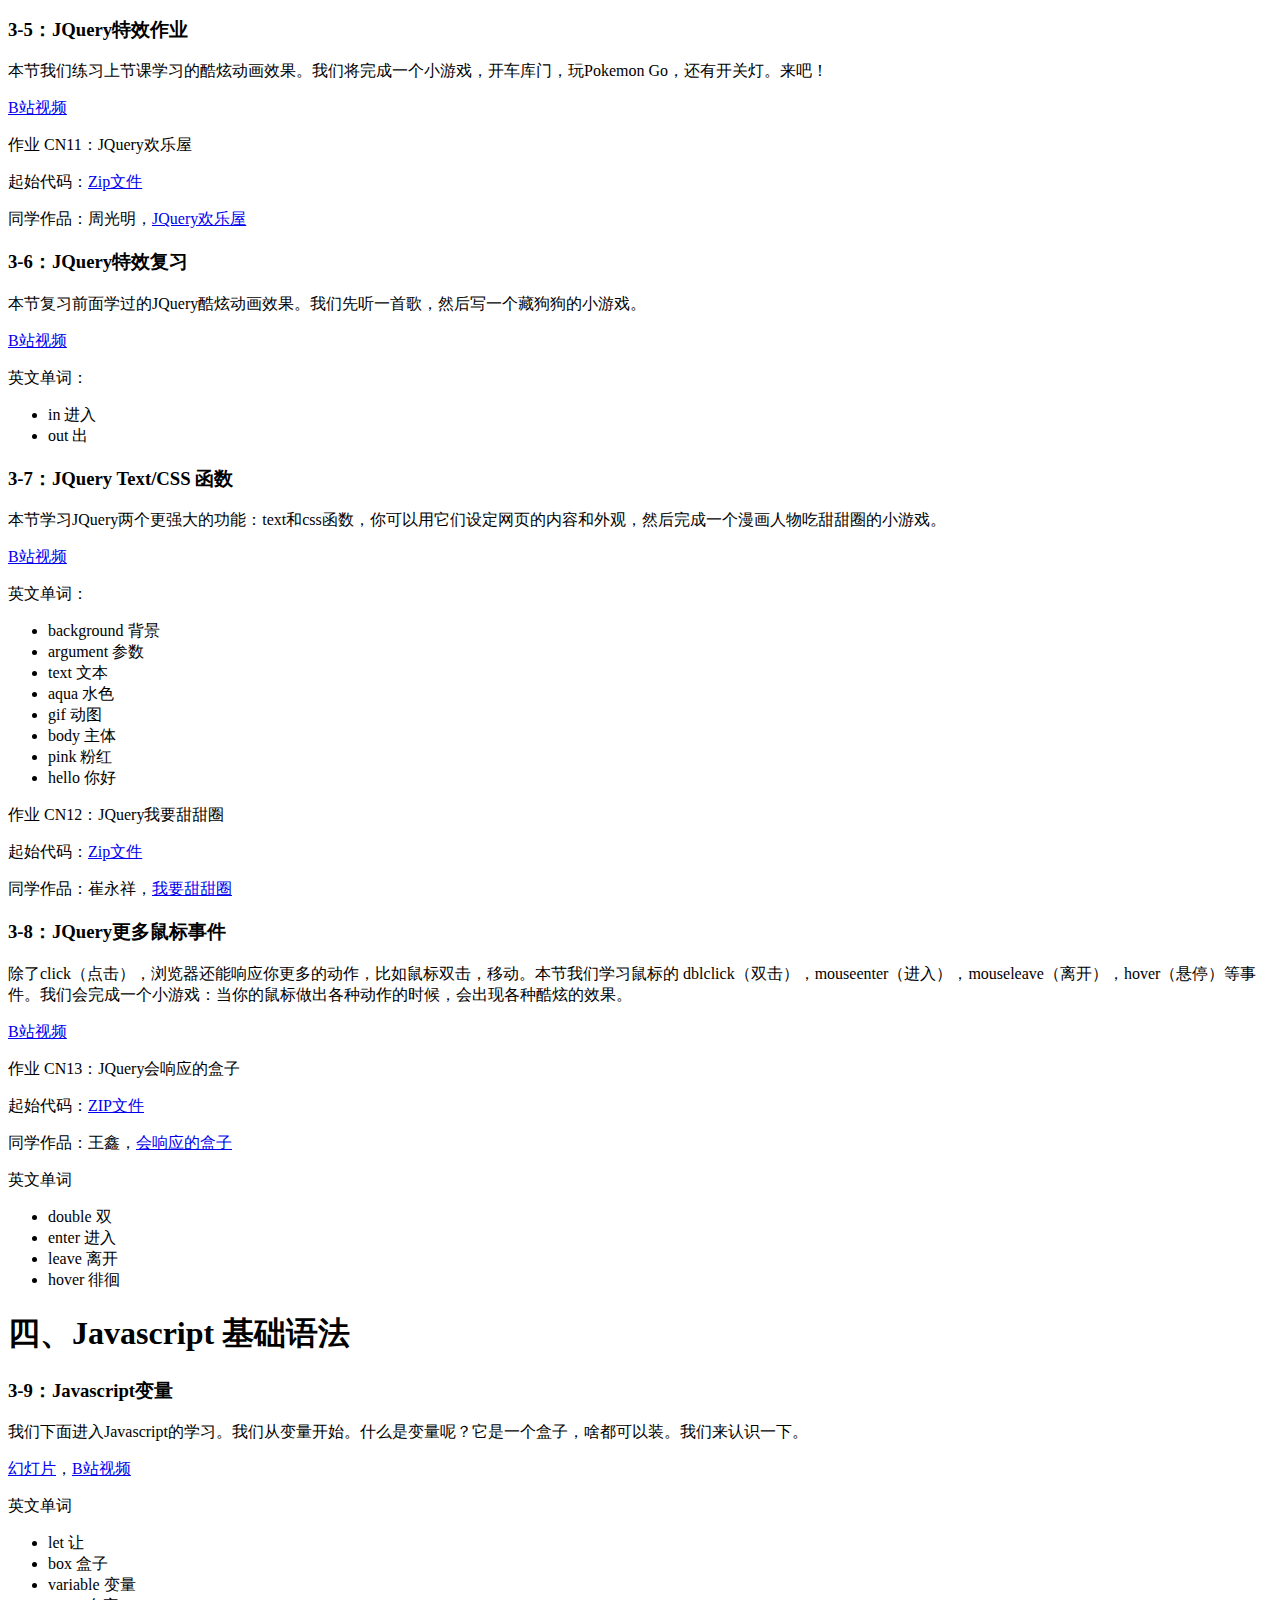
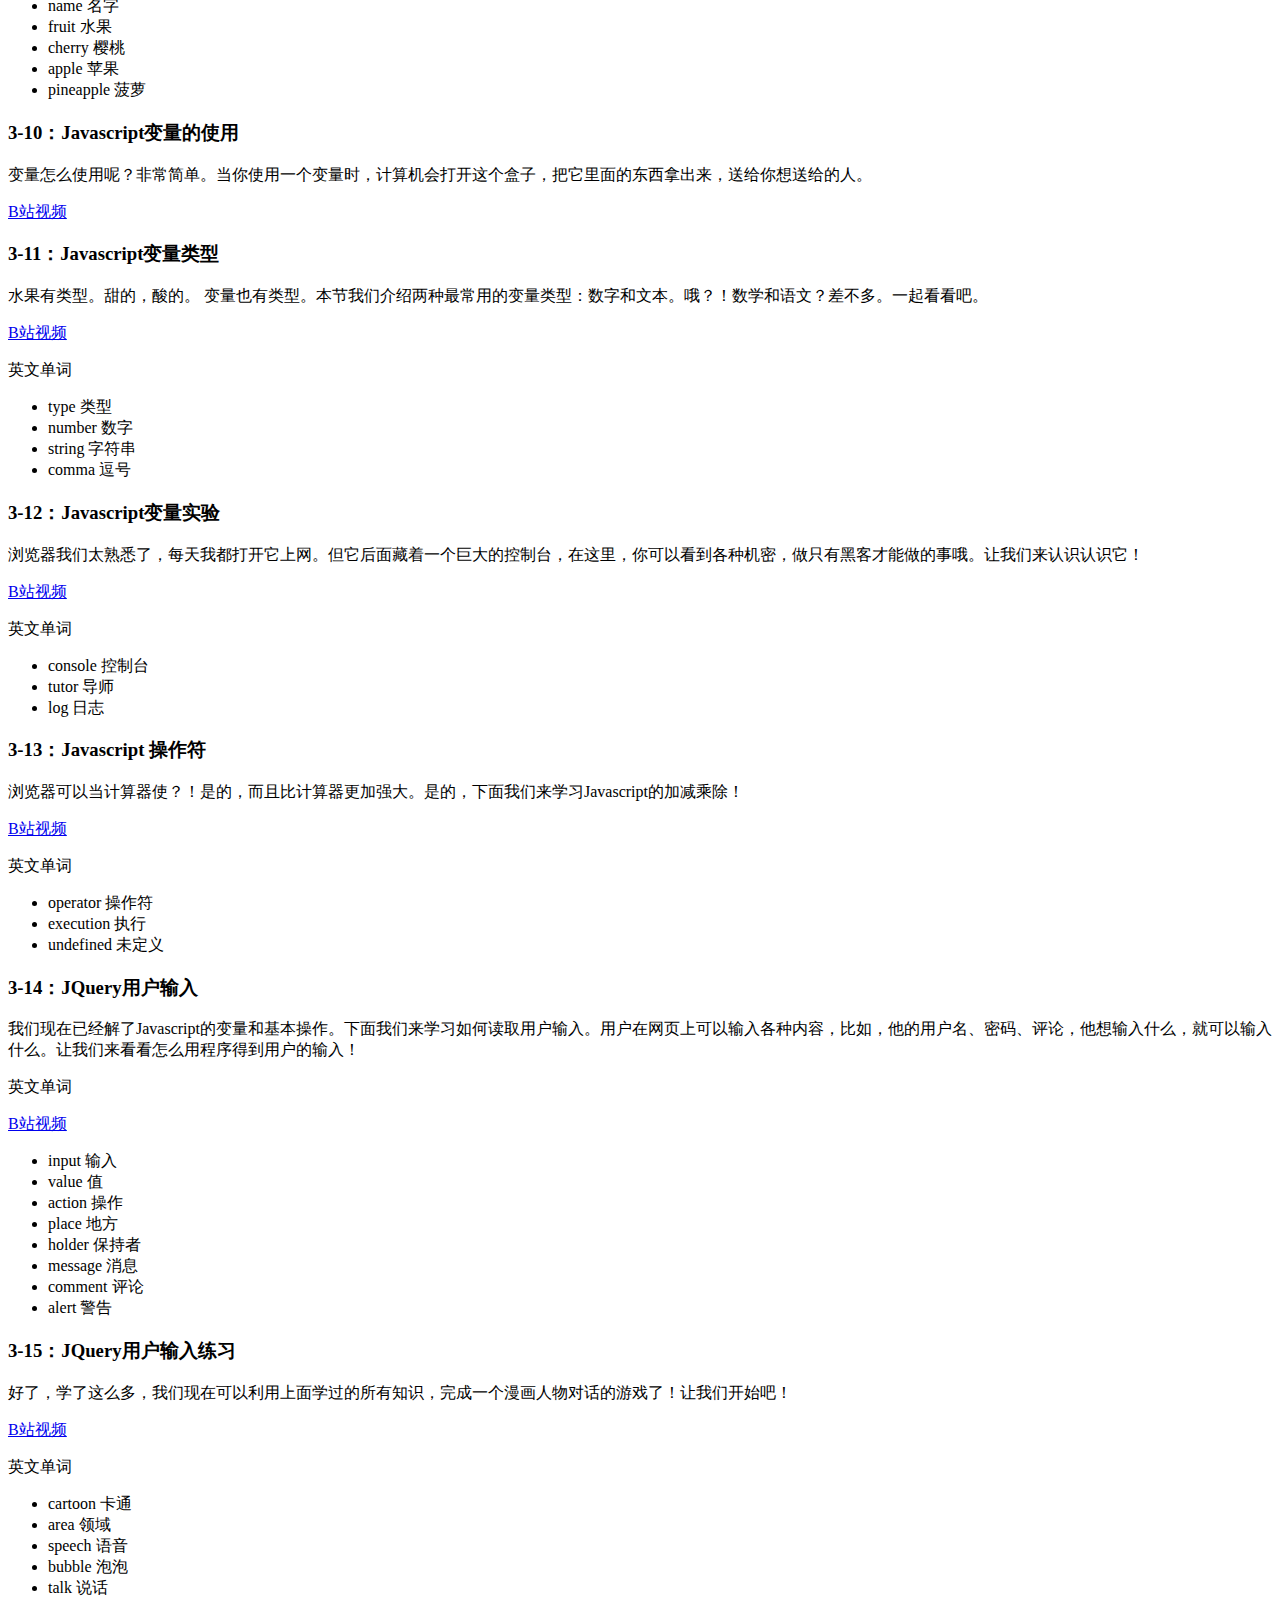
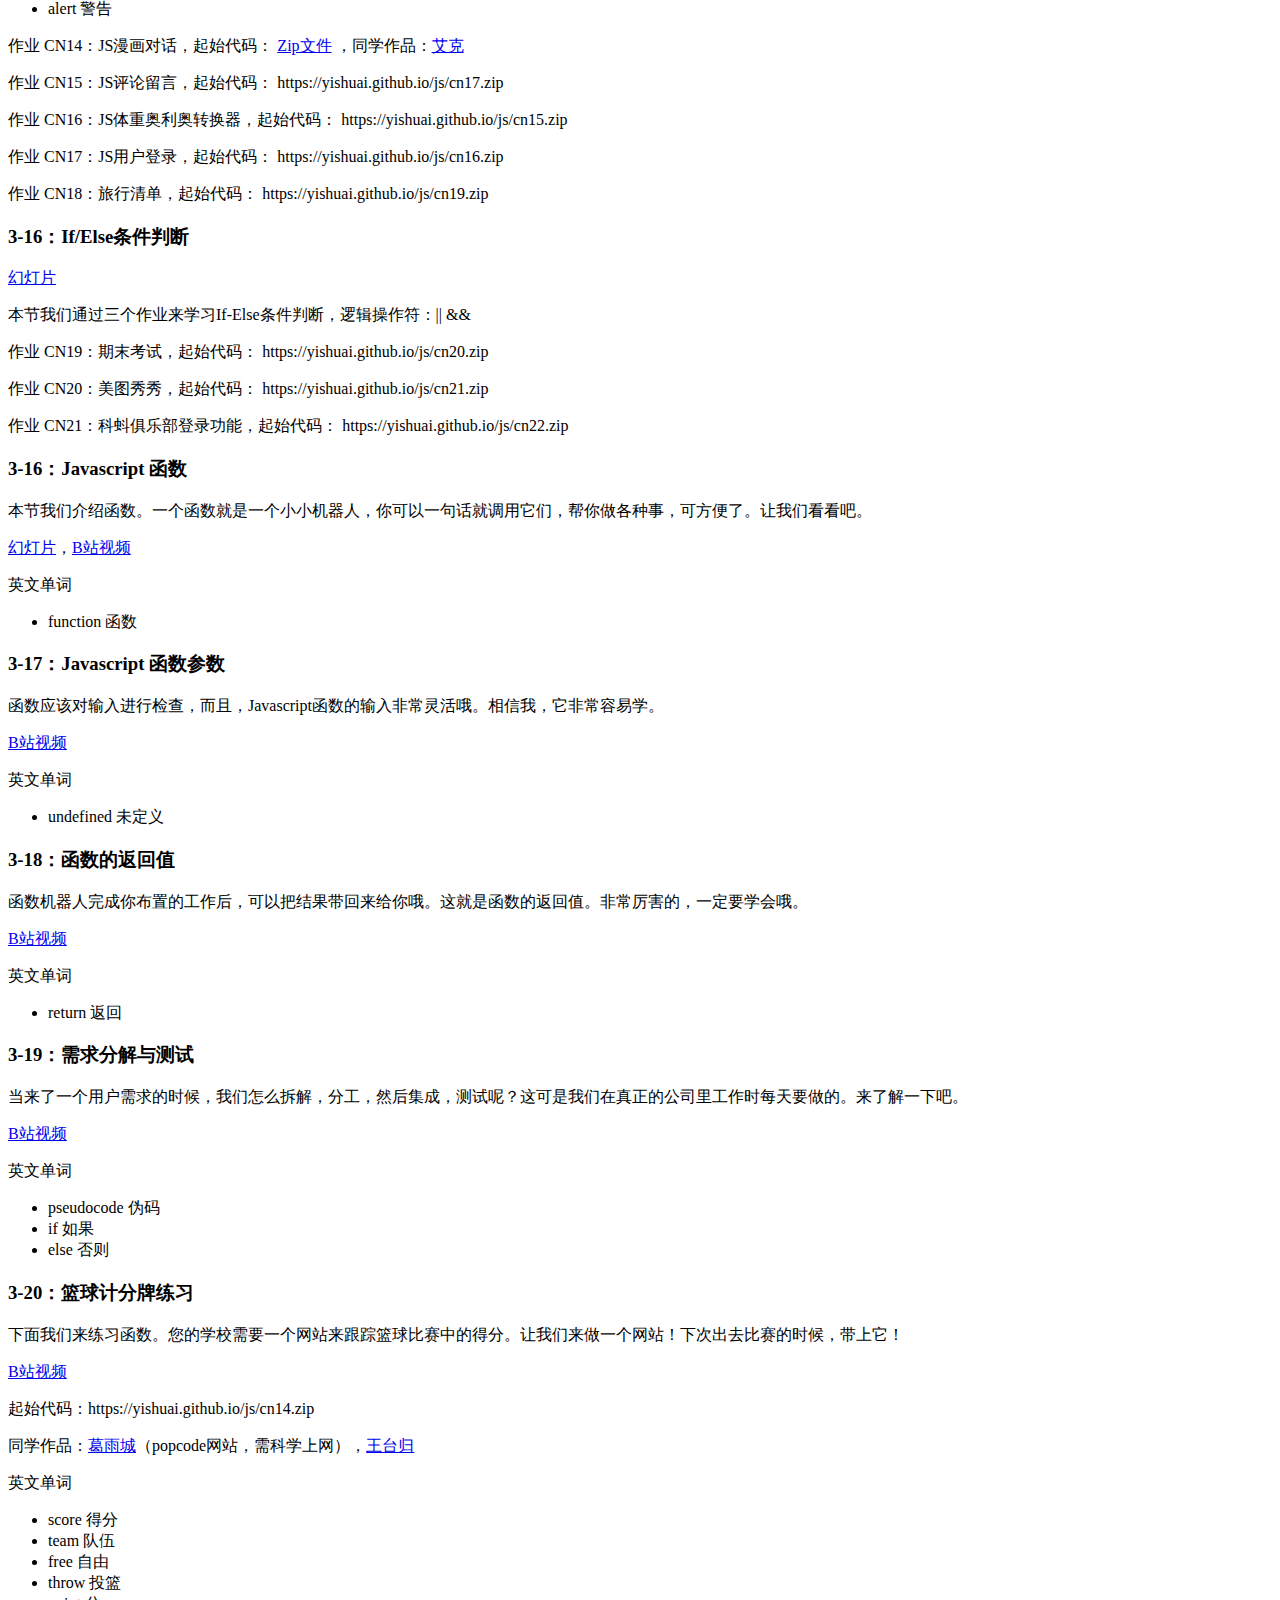
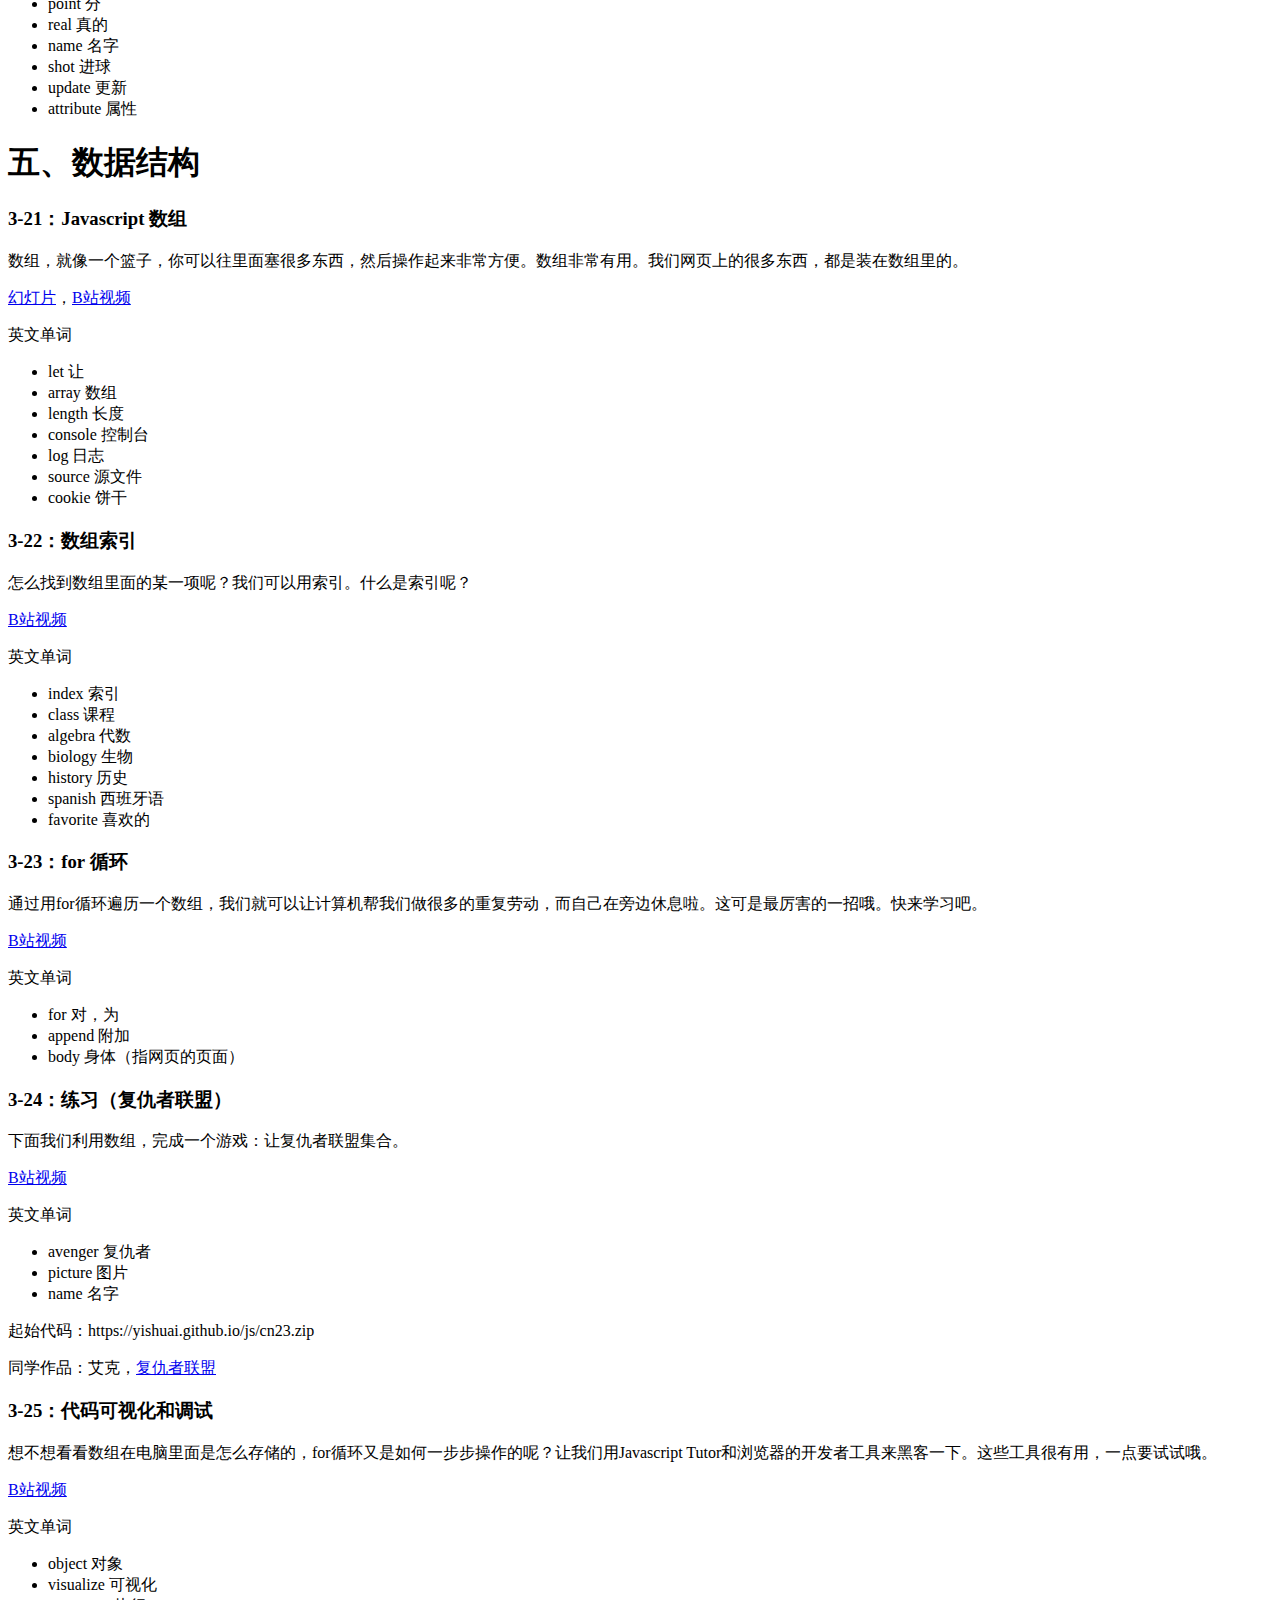
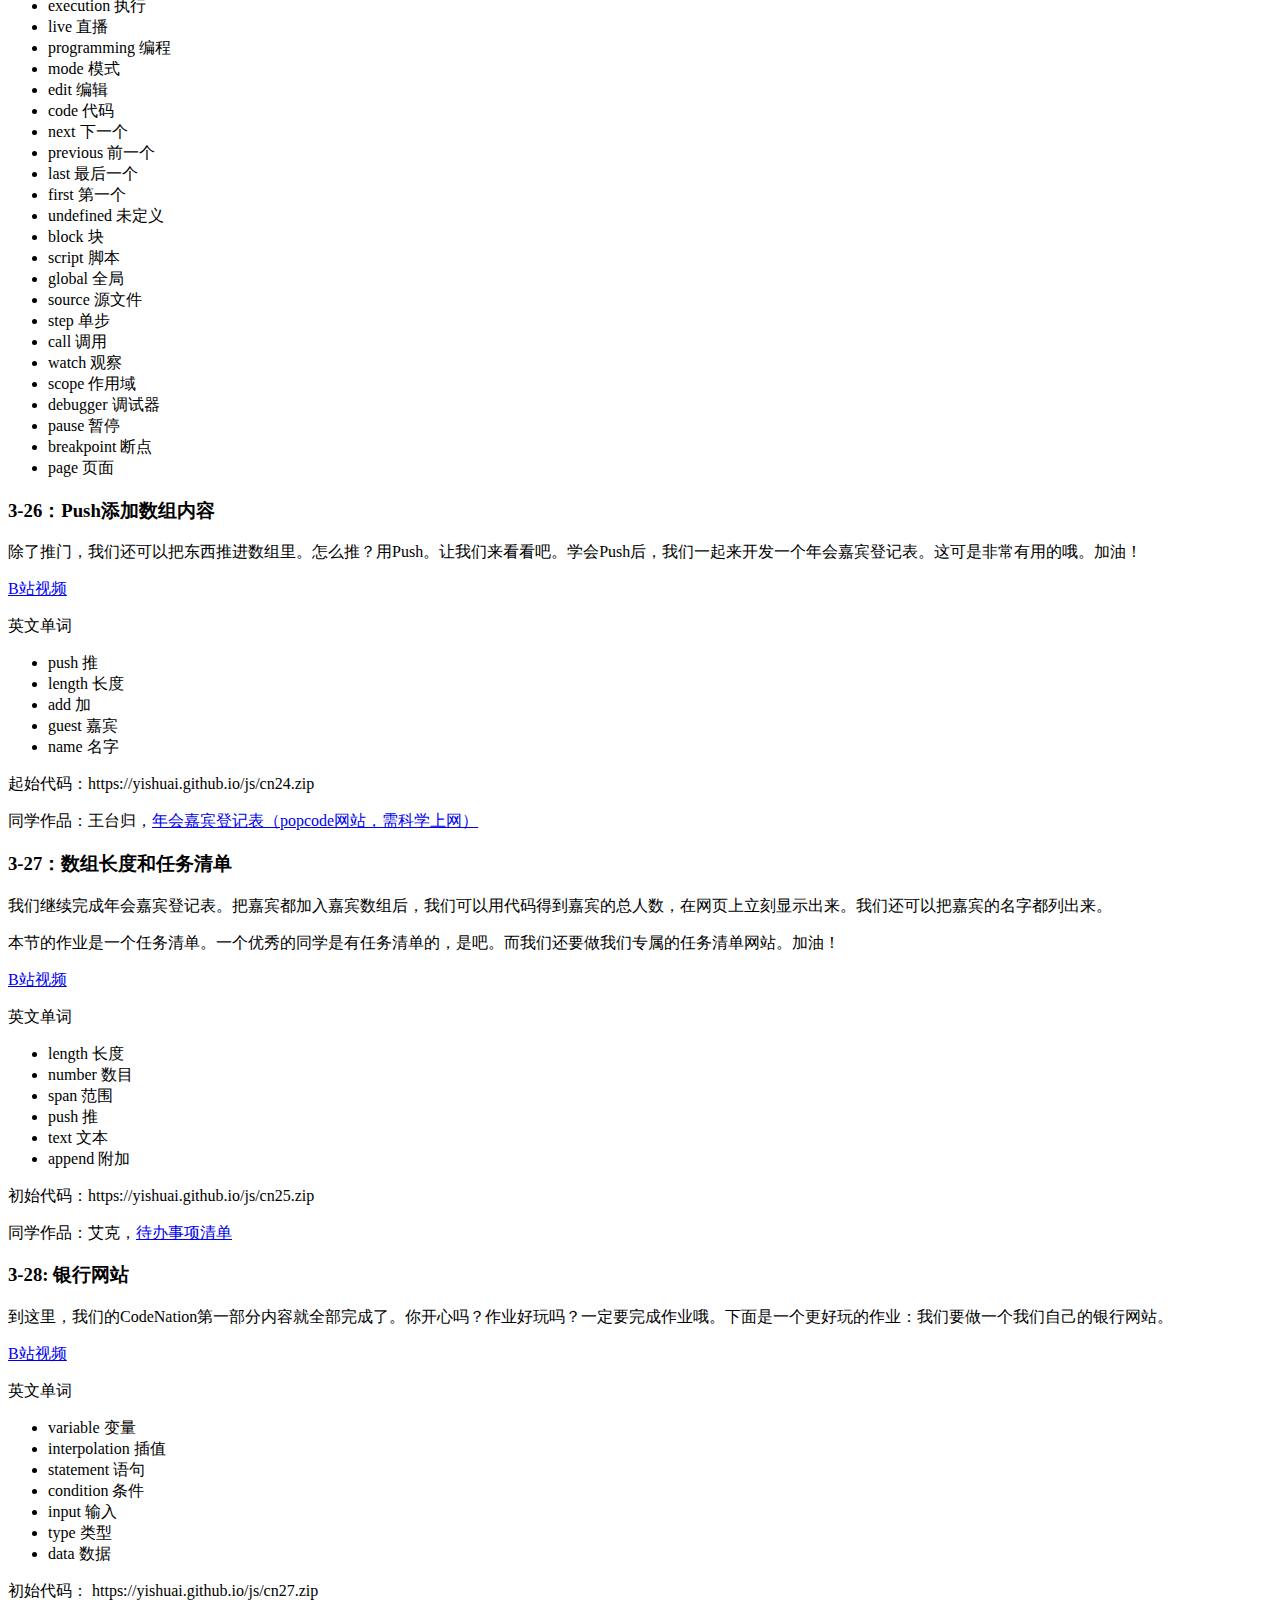
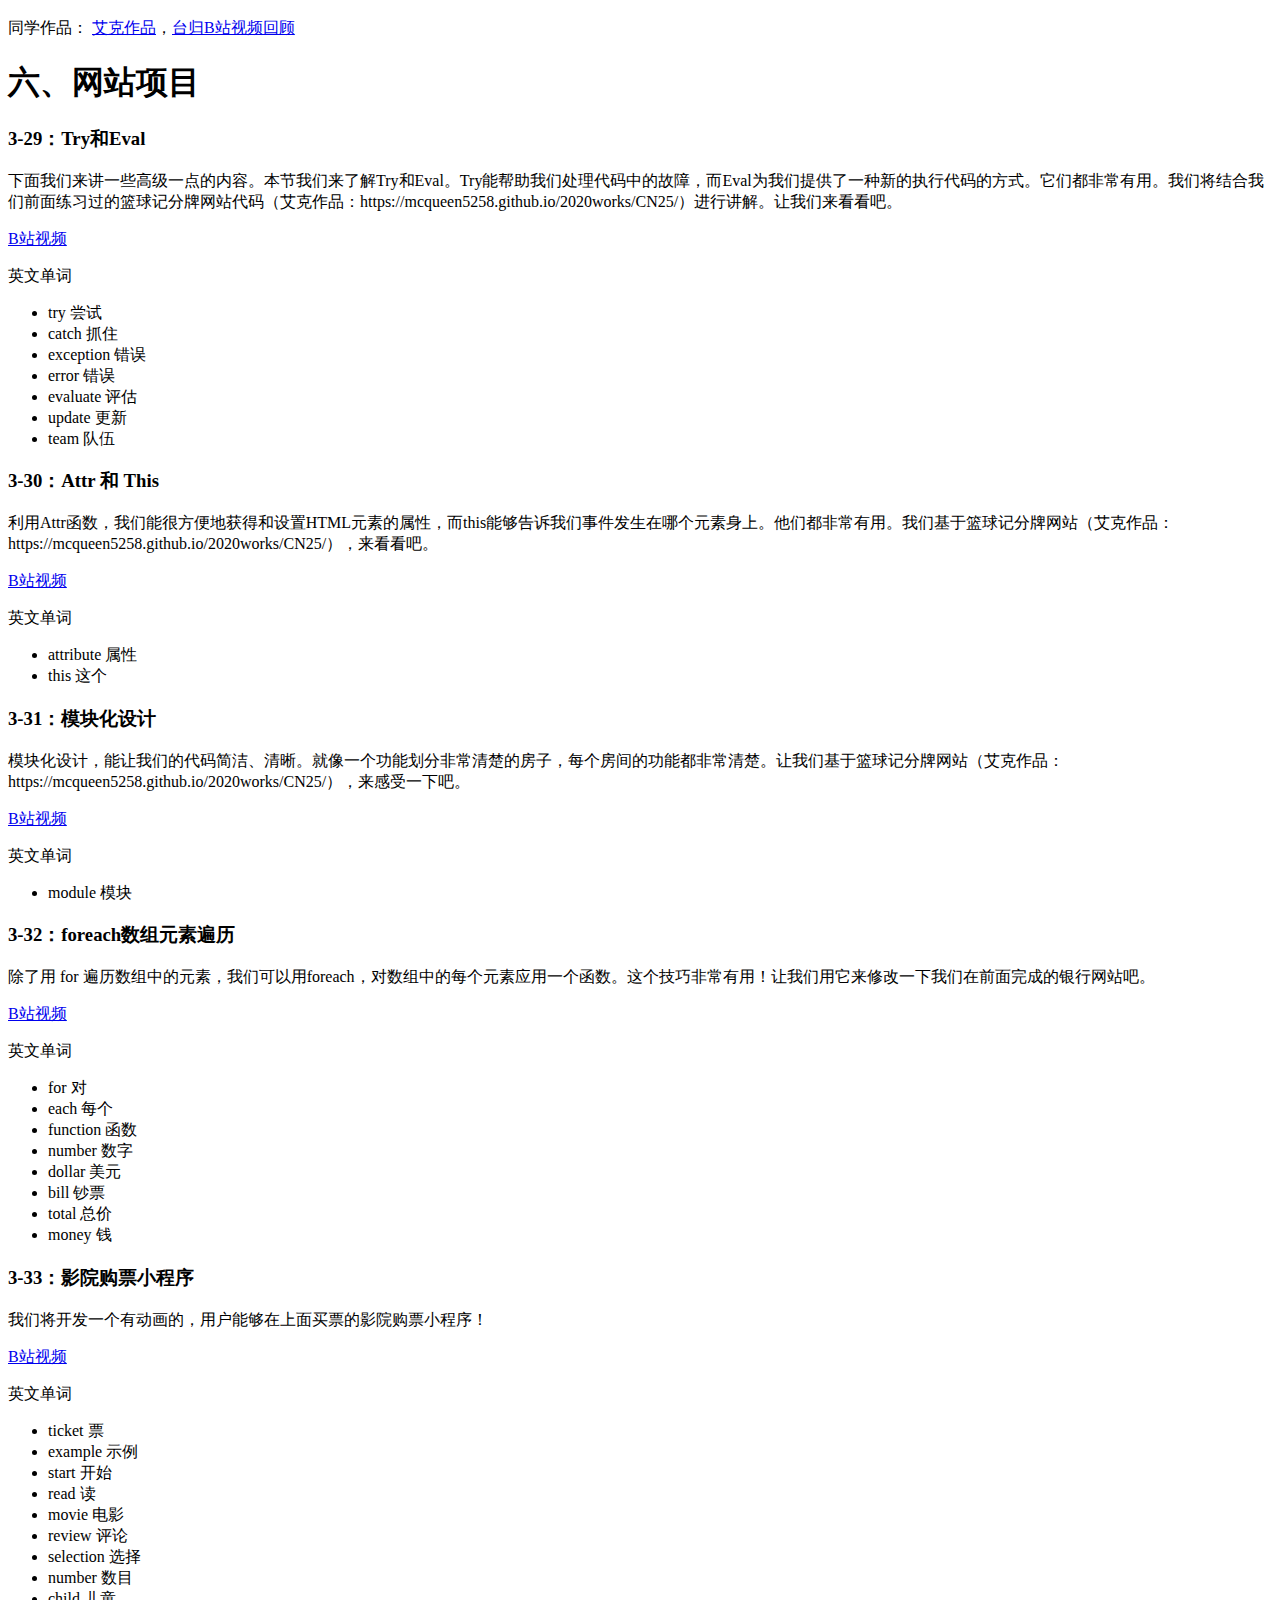
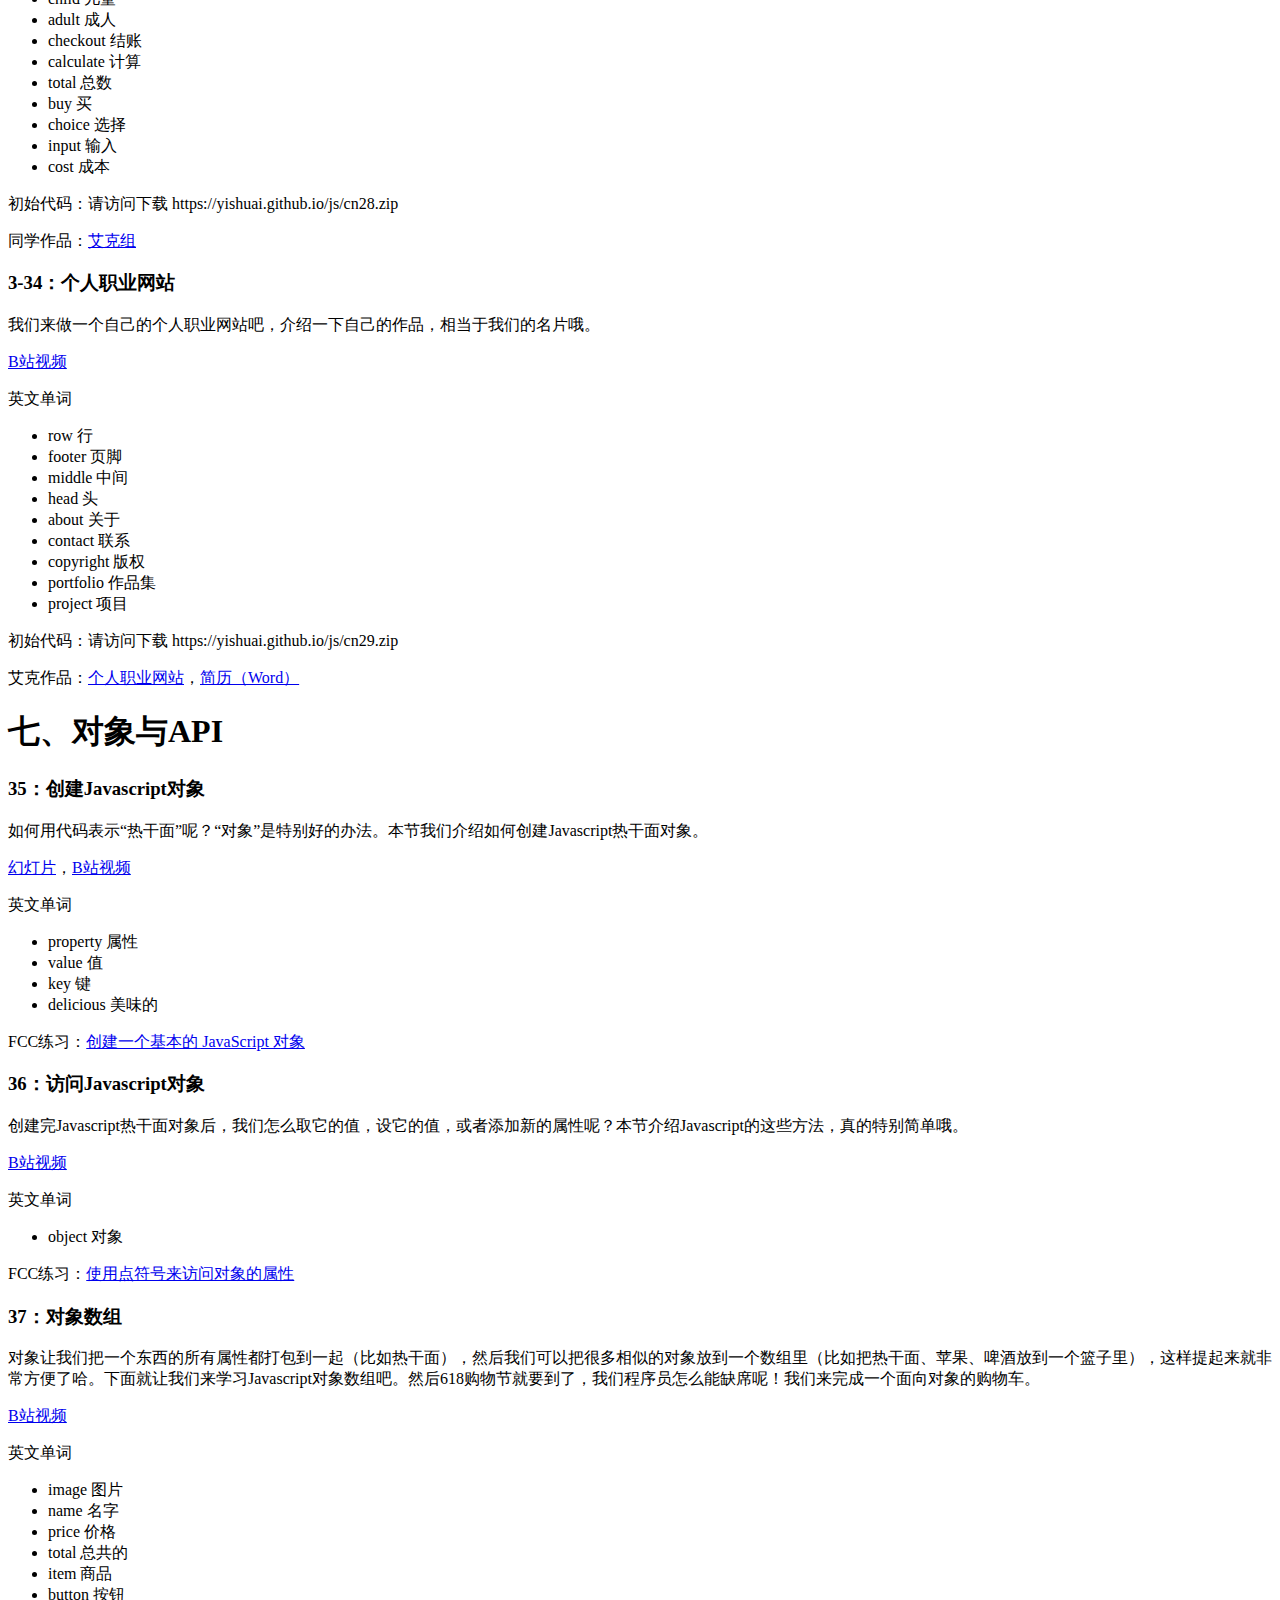
==== commit 964eaf87: "u" ====
--- a/index.html
+++ b/index.html
@@ -13,7 +13,7 @@
     </p>
 
     <p>
-      本课程材料源自CodeNation，是Web前端的入门课。每节课包括一个B站视频（几分钟），一个练习。一路下来，通过一个个好玩的小游戏项目，带大家在动手中，逐步掌握Web前端编程的基本技能，并爱上编程。
+      本课程材料源自 CodeNation 和伯克利 WDD，是Web前端的入门课。每节课包括一个B站视频（几分钟），一个练习。一路下来，通过一个个好玩的小游戏项目，带大家在动手中，逐步掌握Web前端编程的基本技能，并爱上编程。
     </p>
 
     <p>注意：幻灯片还在整理当中，链接暂时为空。</p>
@@ -35,7 +35,8 @@
       <li> <a href="#pj">网站项目</a></li>
       <li> <a href="#api">对象与API</a></li>
       <li> <a href="#react">React</a></li>
-      <li> <a href="#project">React 项目</a></li>
+      <li> <a href="#project-wdd">React 项目（WDD）</a></li>
+      <li> <a href="#project-cn">React 项目（CodeNation）</a></li>
     </ol>
     <img src="bili.png" alt="" />
 
@@ -1444,11 +1445,126 @@
     </ul>
     </p>
 
-    <h1> <a name="project">九、React 项目</a></h1>
-
-    <!-- == -->
-
-    <h3>54：项目 A - 卡片游戏</h3>
+    <h1> <a name="project-wdd">九、React 项目（WDD）</a></h1>
+
+    下面是伯克利 WDD 的项目。请注意 Zip 文件中有详细的项目说明，请根据说明进行练习。
+
+    <!-- == -->
+
+    <h3>54：项目 A - 任务清单</h3>
+
+    <p>构建一个任务清单，可以添加、修改、统计未完成的任务数。主要练习 State </p>
+
+    <p>
+      练习：
+      https://yishuai.github.io/js/wdd1.zip，根据提示，在本地完成练习，实现以下功能：
+    <ul>
+      <li>用 State 存储当前任务、任务列表、未完成的任务数</li>
+      <li>用事件响应函数，响应用户的鼠标点击，添加任务、改变任务状态</li>
+    </ul>
+    </p>
+
+    <!-- == -->
+
+    <h3>55：项目 B - Tweet 客户端</h3>
+
+    <p>构建一个 Tweet 客户端，可以访问服务器查询最新的 Tweet，并显示。主要练习 props</p>
+
+    <p>
+      练习：
+      https://yishuai.github.io/js/wdd2.zip，根据提示，在本地完成练习，实现以下功能：
+    <ul>
+      <li>用 State 存储当前 Tweet、Tweet 列表</li>
+      <li>Tweet 列表：显示 Tweet</li>
+      <li>用户名片：显示用户状态</li>
+      <li>用事件响应函数，响应用户的鼠标点击，显示用户名片</li>
+    </ul>
+    </p>
+
+    <!-- == -->
+
+    <h3>56：项目 C - 购物车</h3>
+
+    <p>一个完整的购物车项目，从设计各个组件开始，到完成各种用户交互。跟踪数据在组件之间的流动。</p>
+
+    <p>
+      练习：
+      https://yishuai.github.io/js/wdd3.zip，根据提示，在本地完成练习，实现以下功能：
+    <ul>
+      <li>购物车</li>
+      <li>统计数量、总价</li>
+    </ul>
+    </p>
+
+    <!-- == -->
+
+    <h3>57：项目 D - 网络请求 I</h3>
+
+    <p>发送网络请求，显示返回的结果。主要练习 Promise</p>
+
+    <p>
+      练习：
+      https://yishuai.github.io/js/wdd4.zip，根据提示，在本地完成练习，实现以下功能：
+    <ul>
+      <li>Fetch</li>
+      <li>显示</li>
+    </ul>
+    </p>
+
+    <!-- == -->
+
+    <h3>58：项目 D - 网络请求 II</h3>
+
+    <p>发送网络请求，显示返回的结果。主要练习 Promise</p>
+
+    <p>
+      练习：
+      https://yishuai.github.io/js/wdd5.zip，根据提示，在本地完成练习，实现以下功能：
+    <ul>
+      <li>读取用户输入，构造网络请求</li>
+      <li>发送请求，显示结果</li>
+    </ul>
+    </p>
+
+    <!-- == -->
+
+    <h3>59：项目  - 交互式定时器</h3>
+
+    <p>按钮控制定时器启动、暂停、重置</p>
+
+    <p>
+      练习：
+      https://yishuai.github.io/js/wdd6.zip，根据提示，在本地完成练习，实现以下功能：
+    <ul>
+      <li>显示定时器</li>
+      <li>控制定时器</li>
+    </ul>
+    </p>
+
+    <!-- == -->
+
+    <h3>60：项目 - Pomodoro 计时器</h3>
+
+    <p>添加任务，选择任务，对当前任务启动定时器</p>
+
+    <p>
+      练习：
+      https://yishuai.github.io/js/wdd7.zip，根据提示，在本地完成练习，实现以下功能：
+    <ul>
+      <li>任务列表</li>
+      <li>创建并维护定时 Session</li>
+    </ul>
+    </p>
+
+    <!-- == -->
+
+    <h1> <a name="project-cn">十、React 项目（CodeNation）</a></h1>
+
+    下面是 CodeNation 的项目。这些项目比较复杂。请根据 PPT 里的说明进行练习。
+
+    <!-- == -->
+
+    <h3>61：项目 A - 卡片游戏</h3>
 
     <p>这是一个类似 Jeopardy 的游戏，点击卡片，可以看到后面的答案。 </p>
 
@@ -1464,7 +1580,7 @@
 
     <!-- == -->
 
-    <h3>55：项目 B - 多项选择测试平台</h3>
+    <h3>62：项目 B - 多项选择测试平台</h3>
 
     <a href="ppt/21 project.pptx"> 幻灯片</a>
 
@@ -1504,7 +1620,7 @@
 
     <!-- == -->
 
-    <h3>56：项目C - 在线游戏平台</h3>
+    <h3>63：项目C - 在线游戏平台</h3>
 
     <a href="ppt/22 project game.pptx"> 幻灯片</a>
 
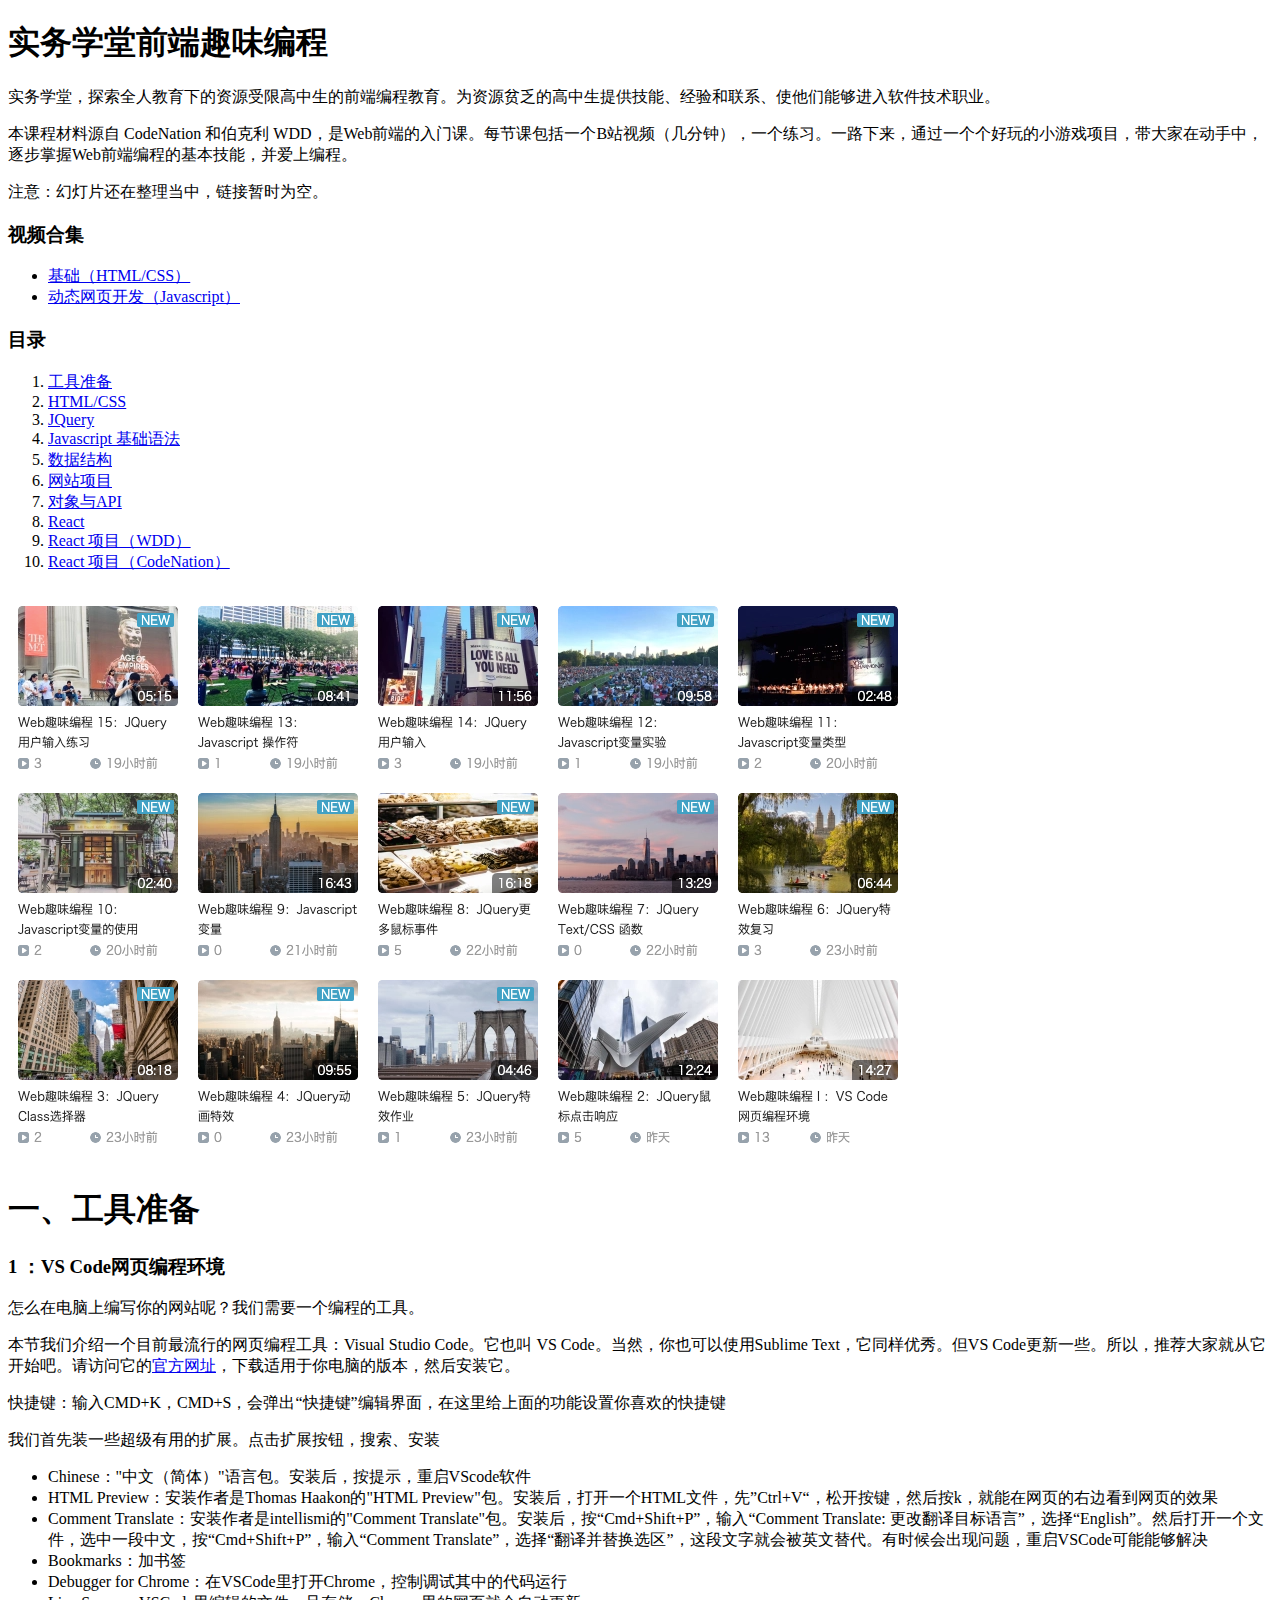
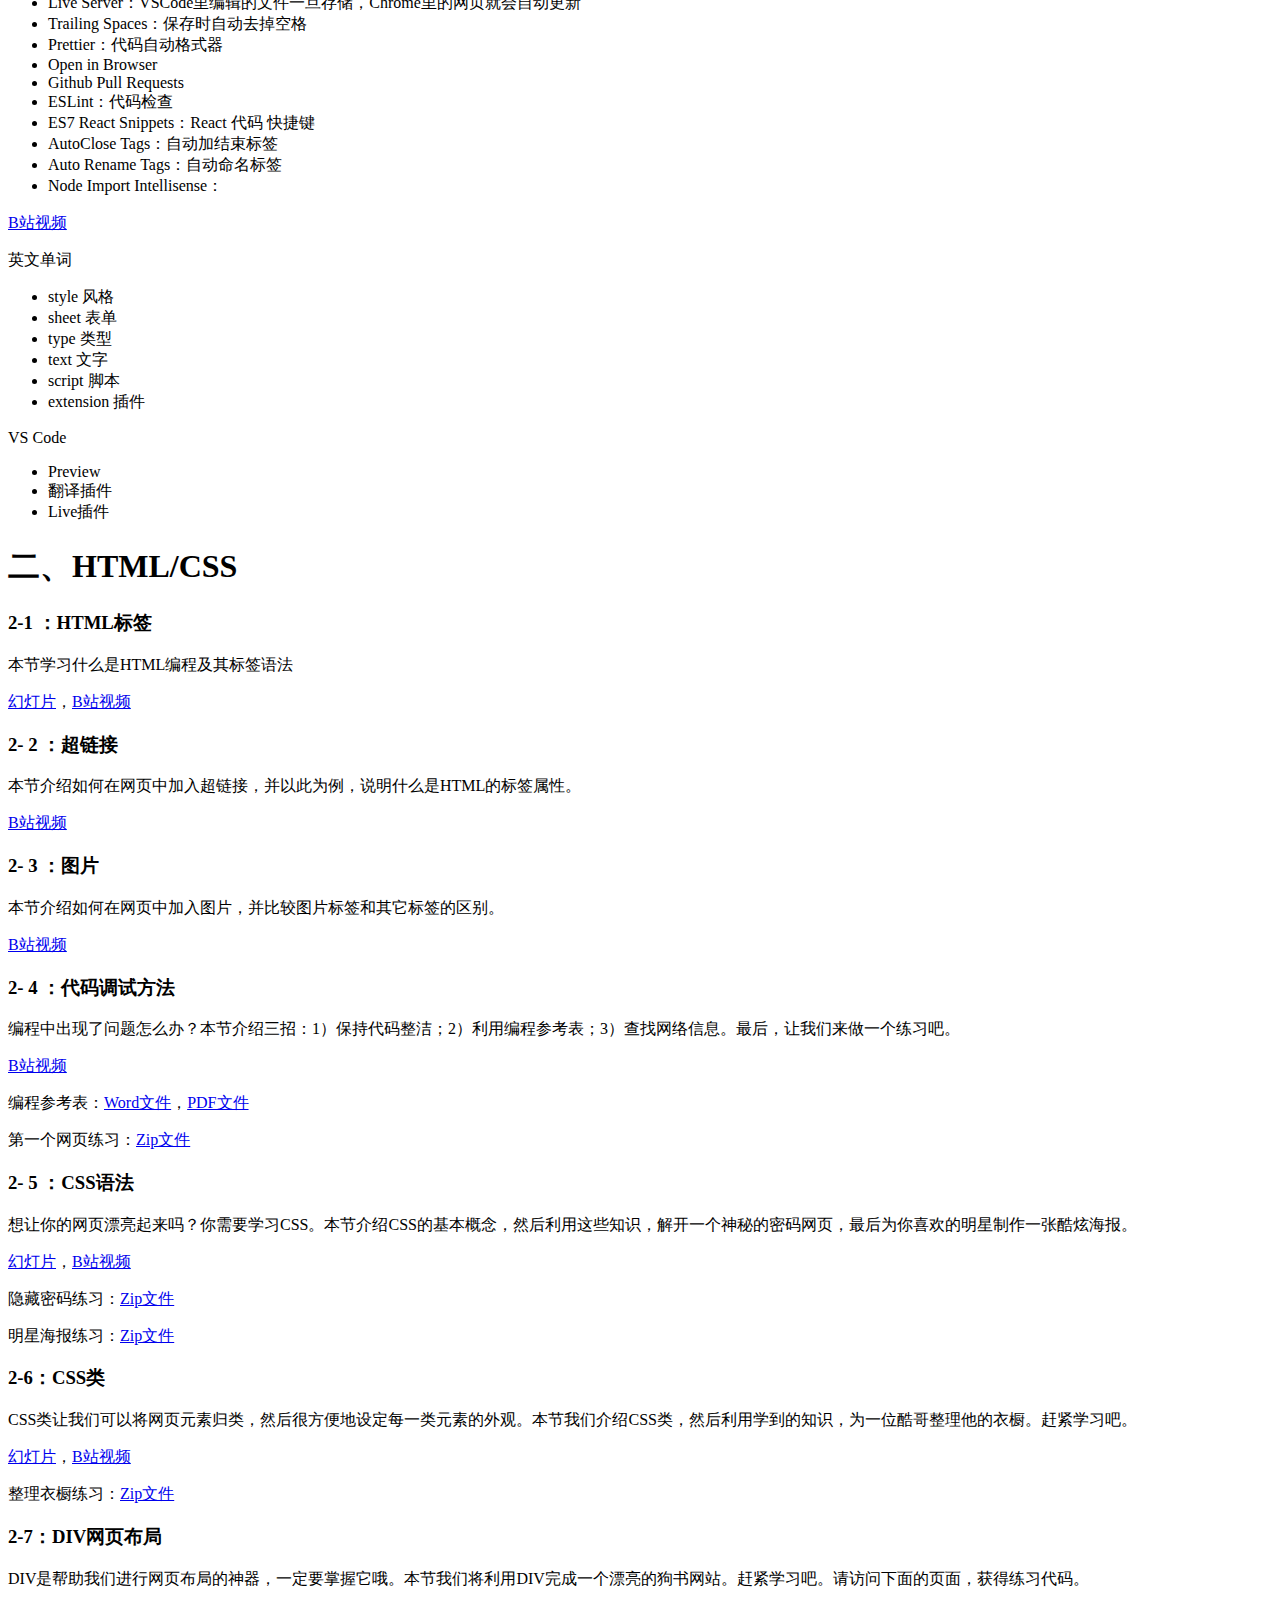
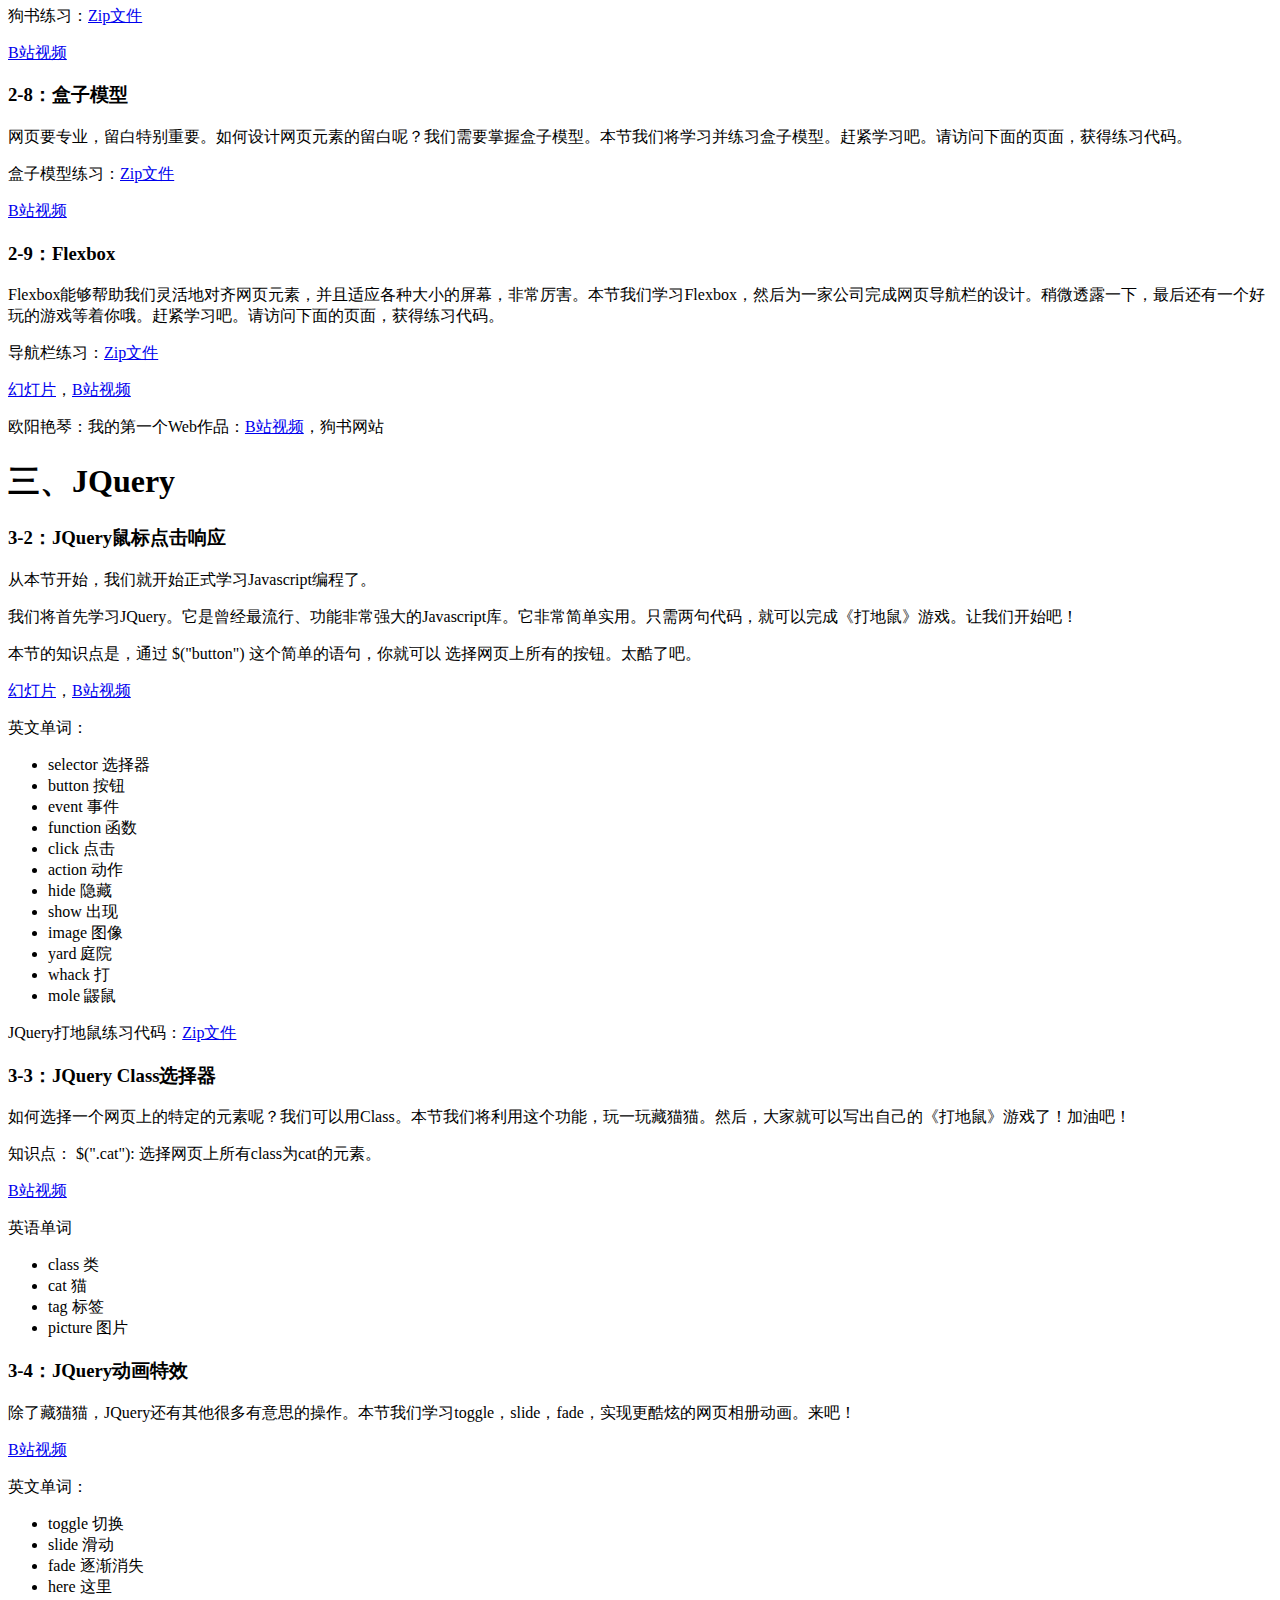
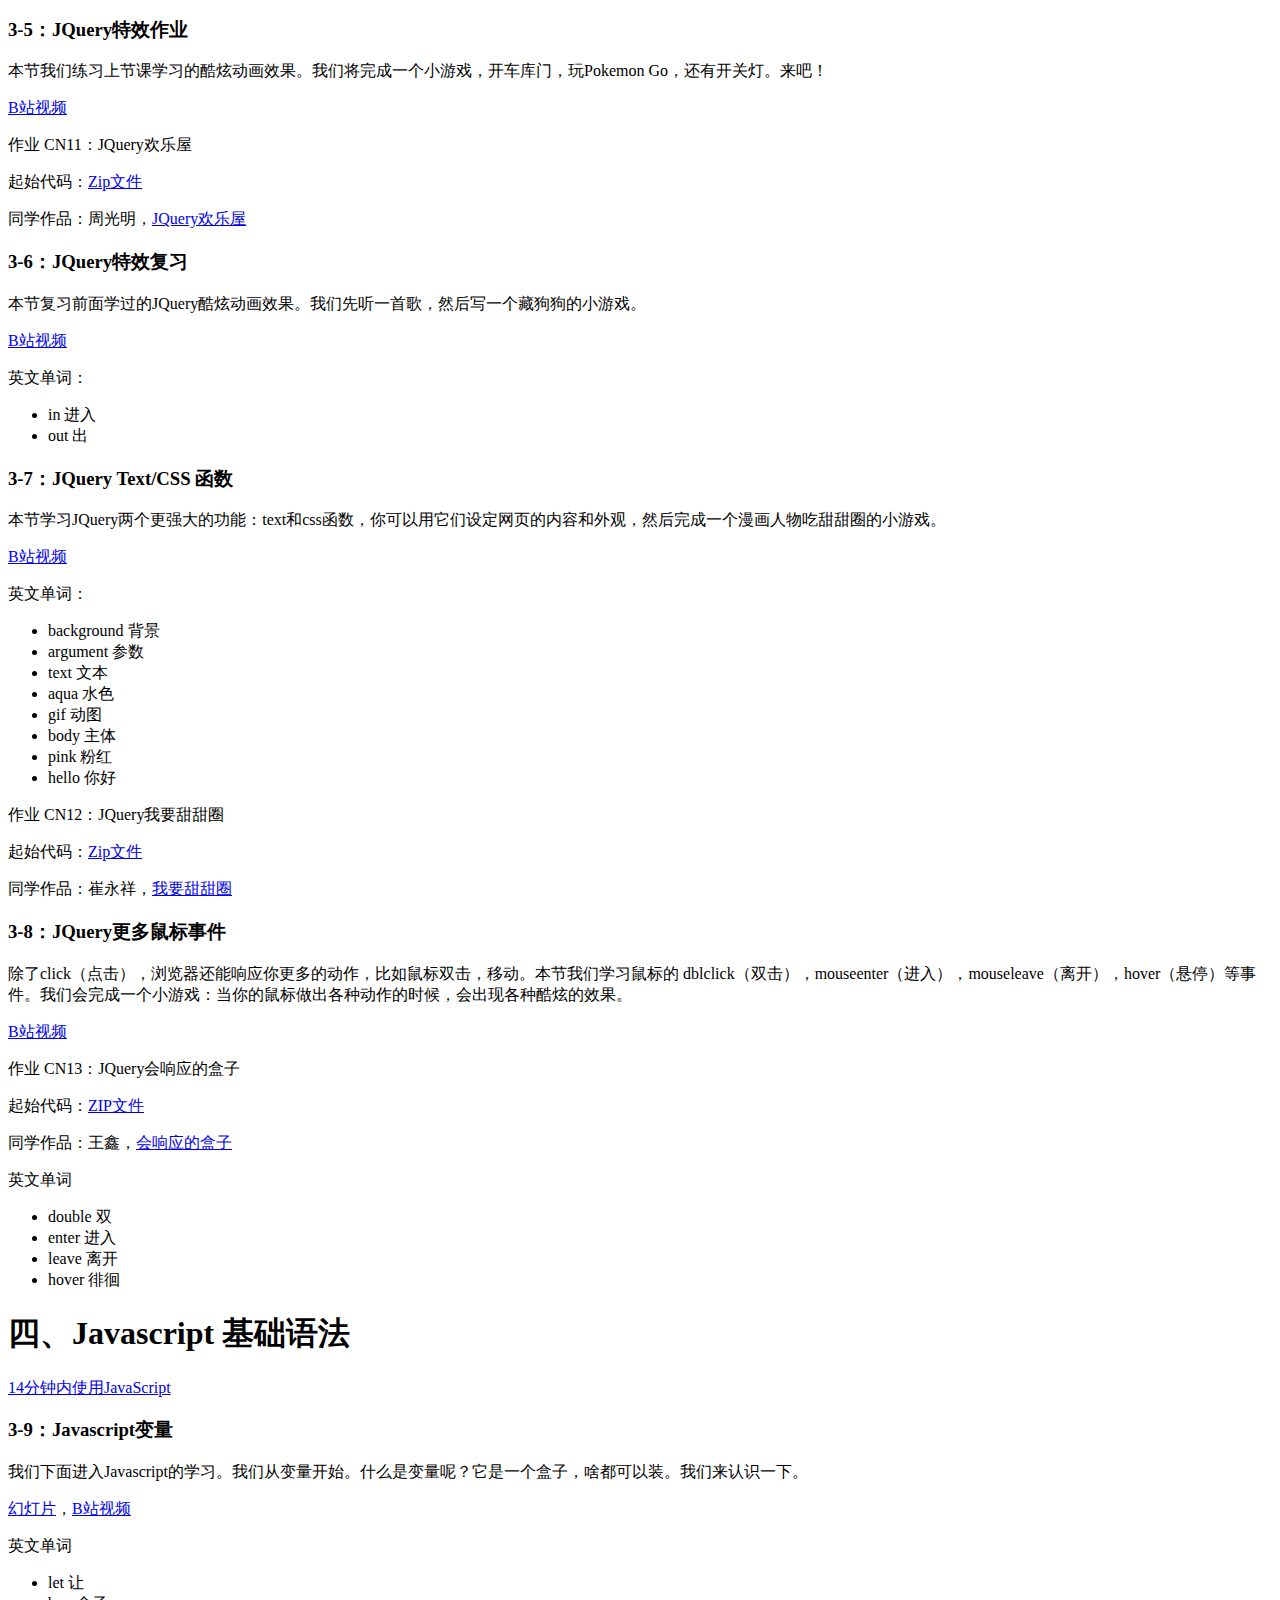
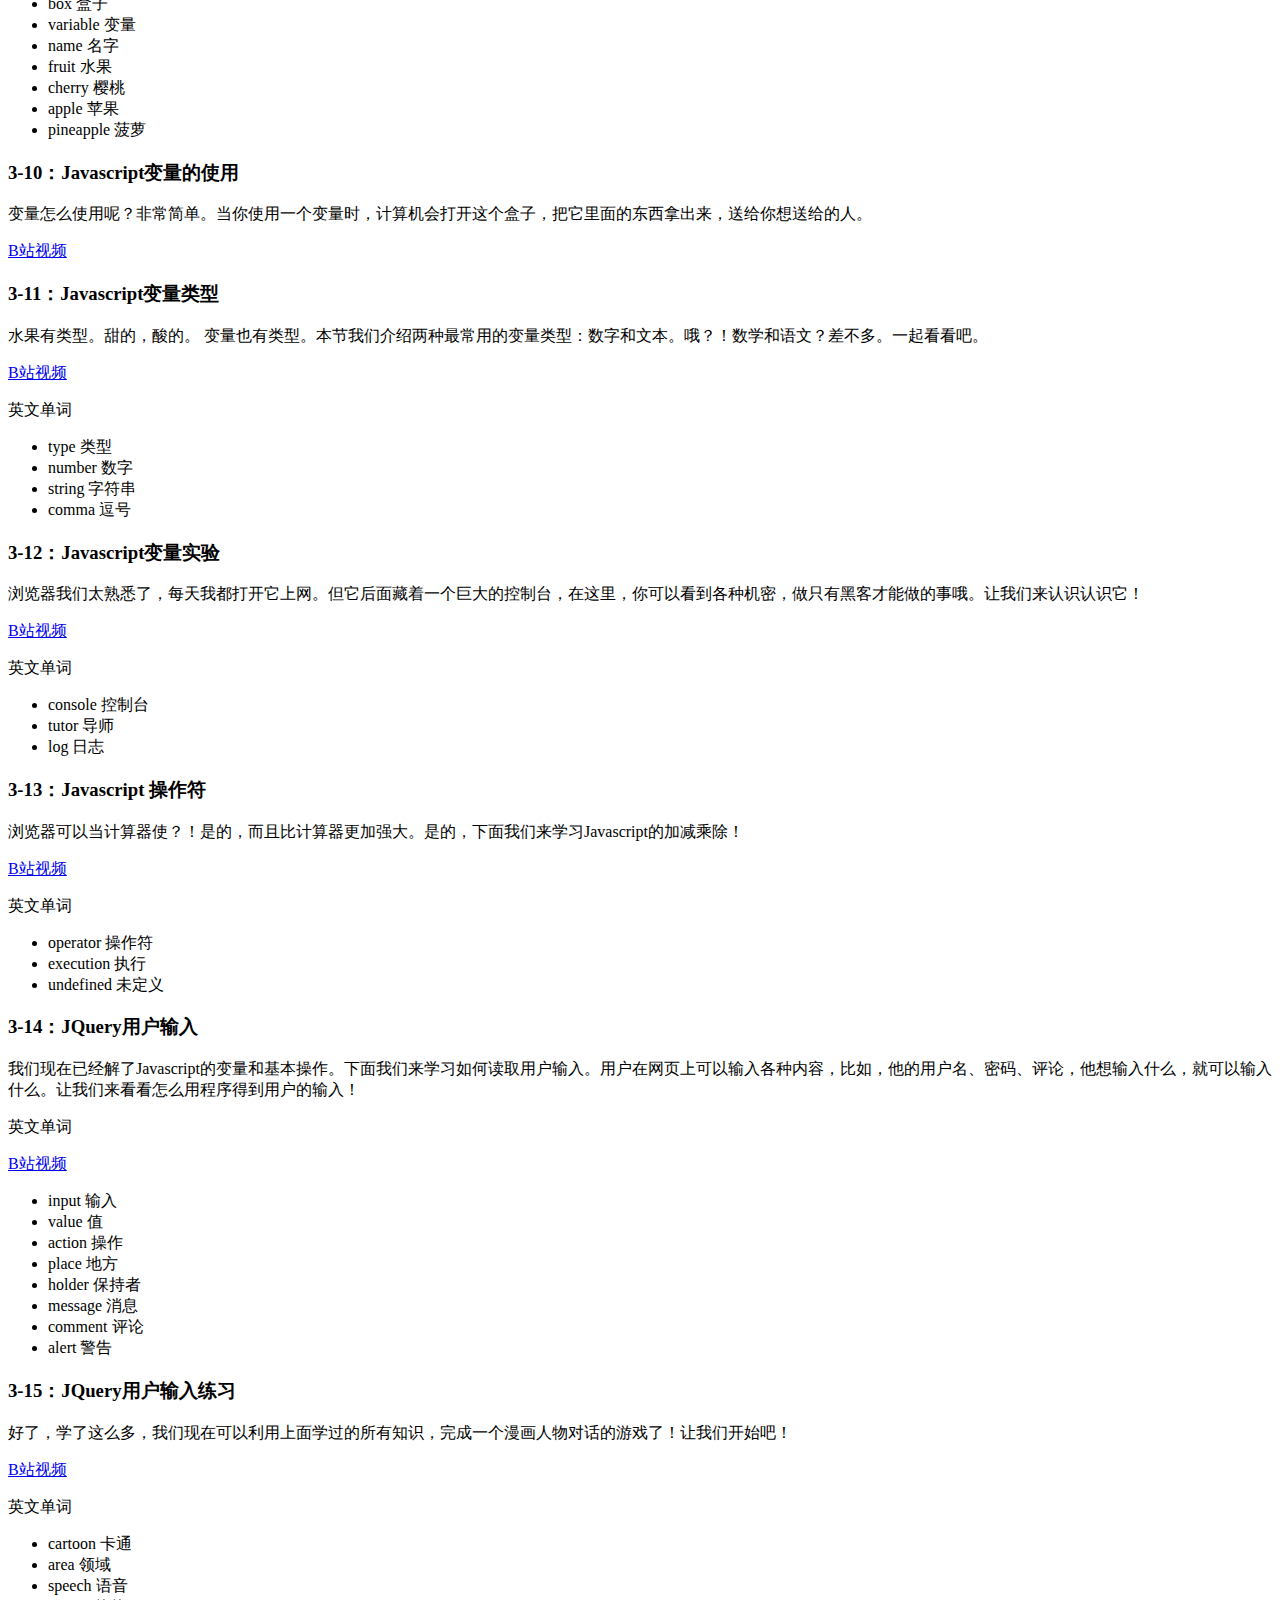
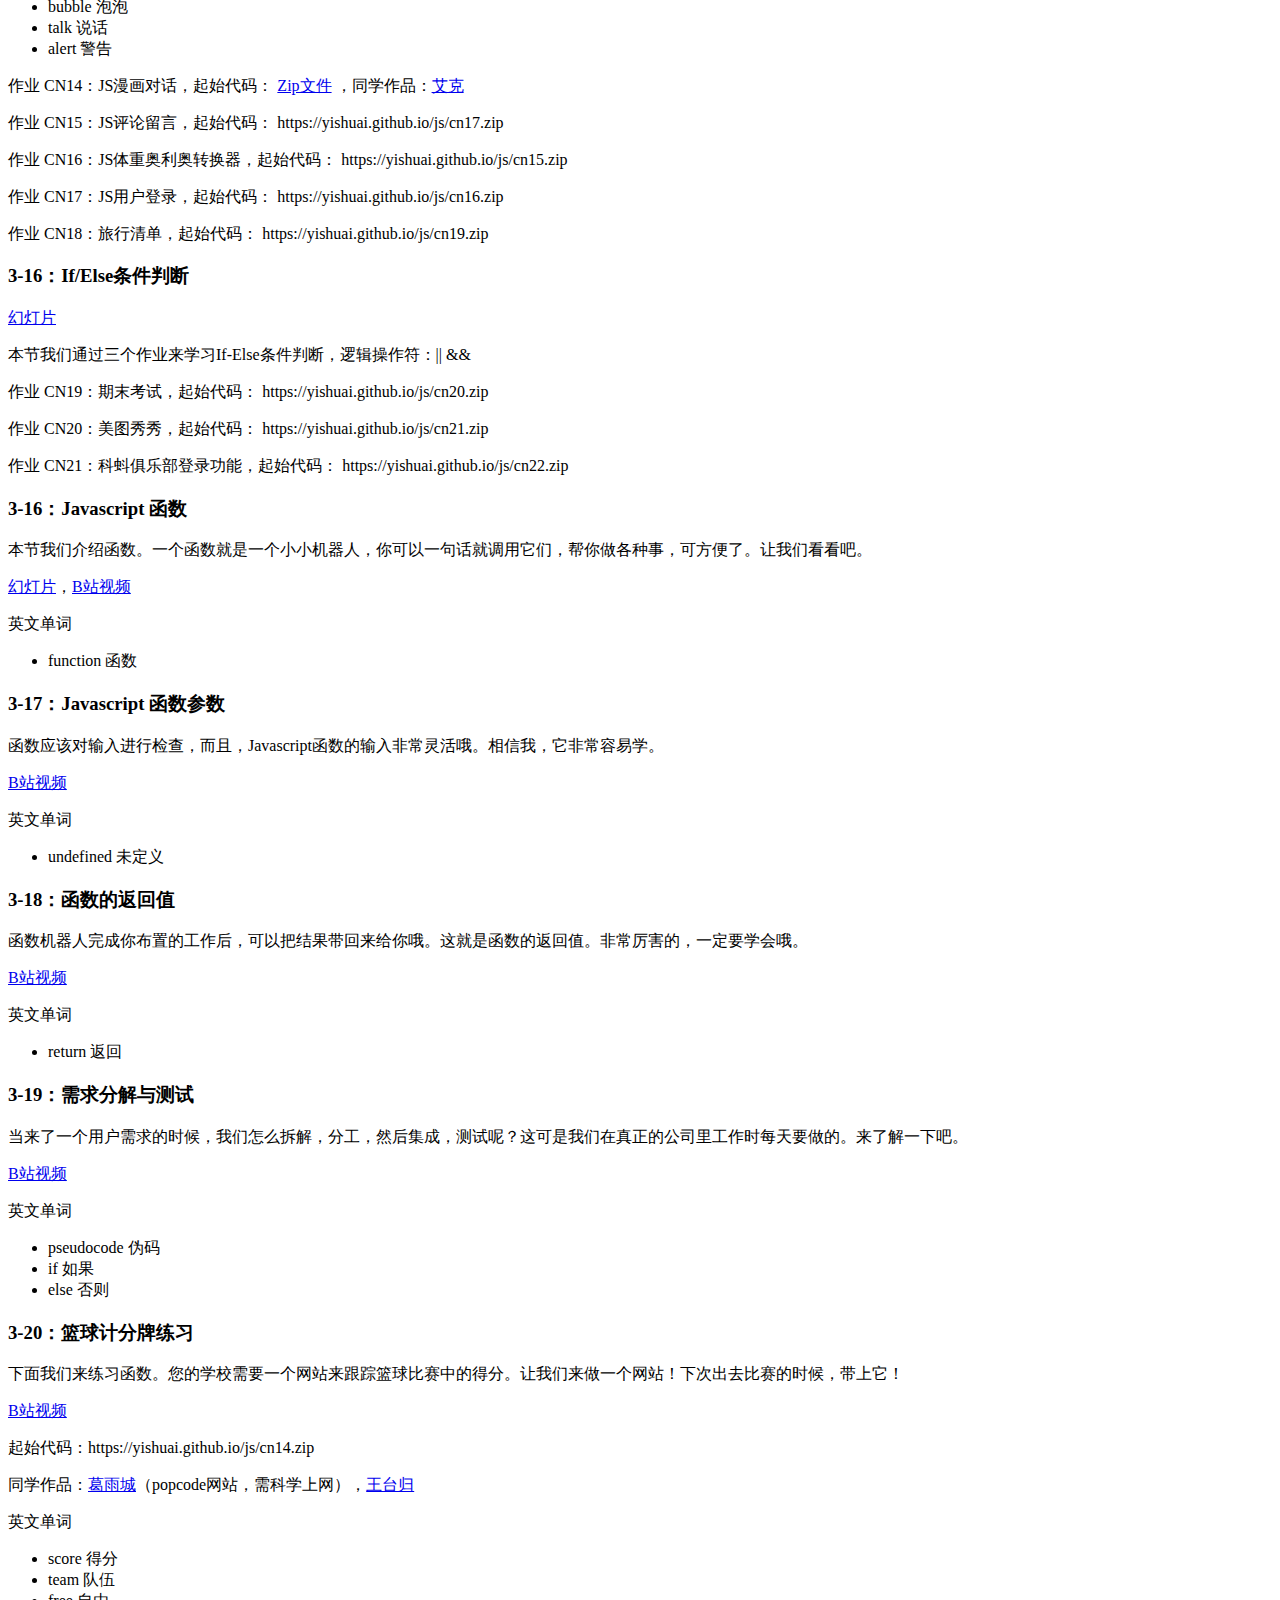
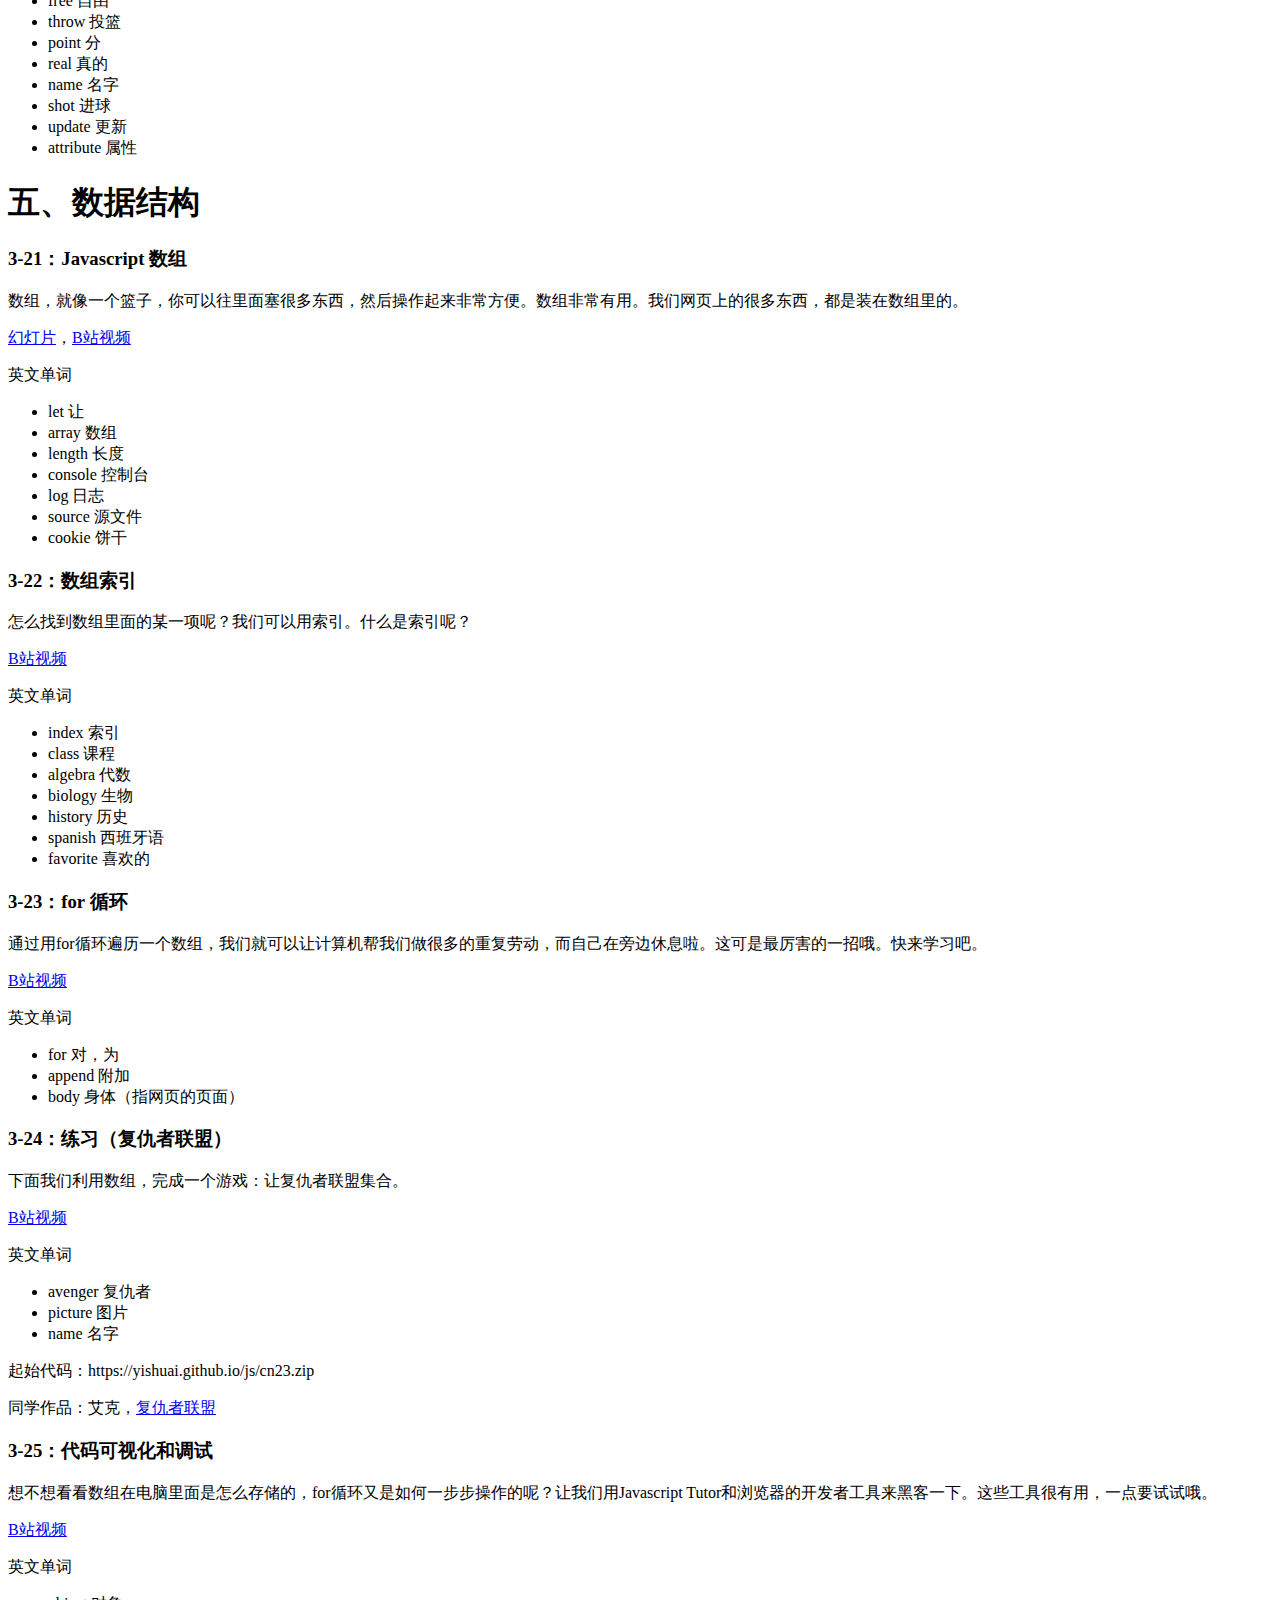
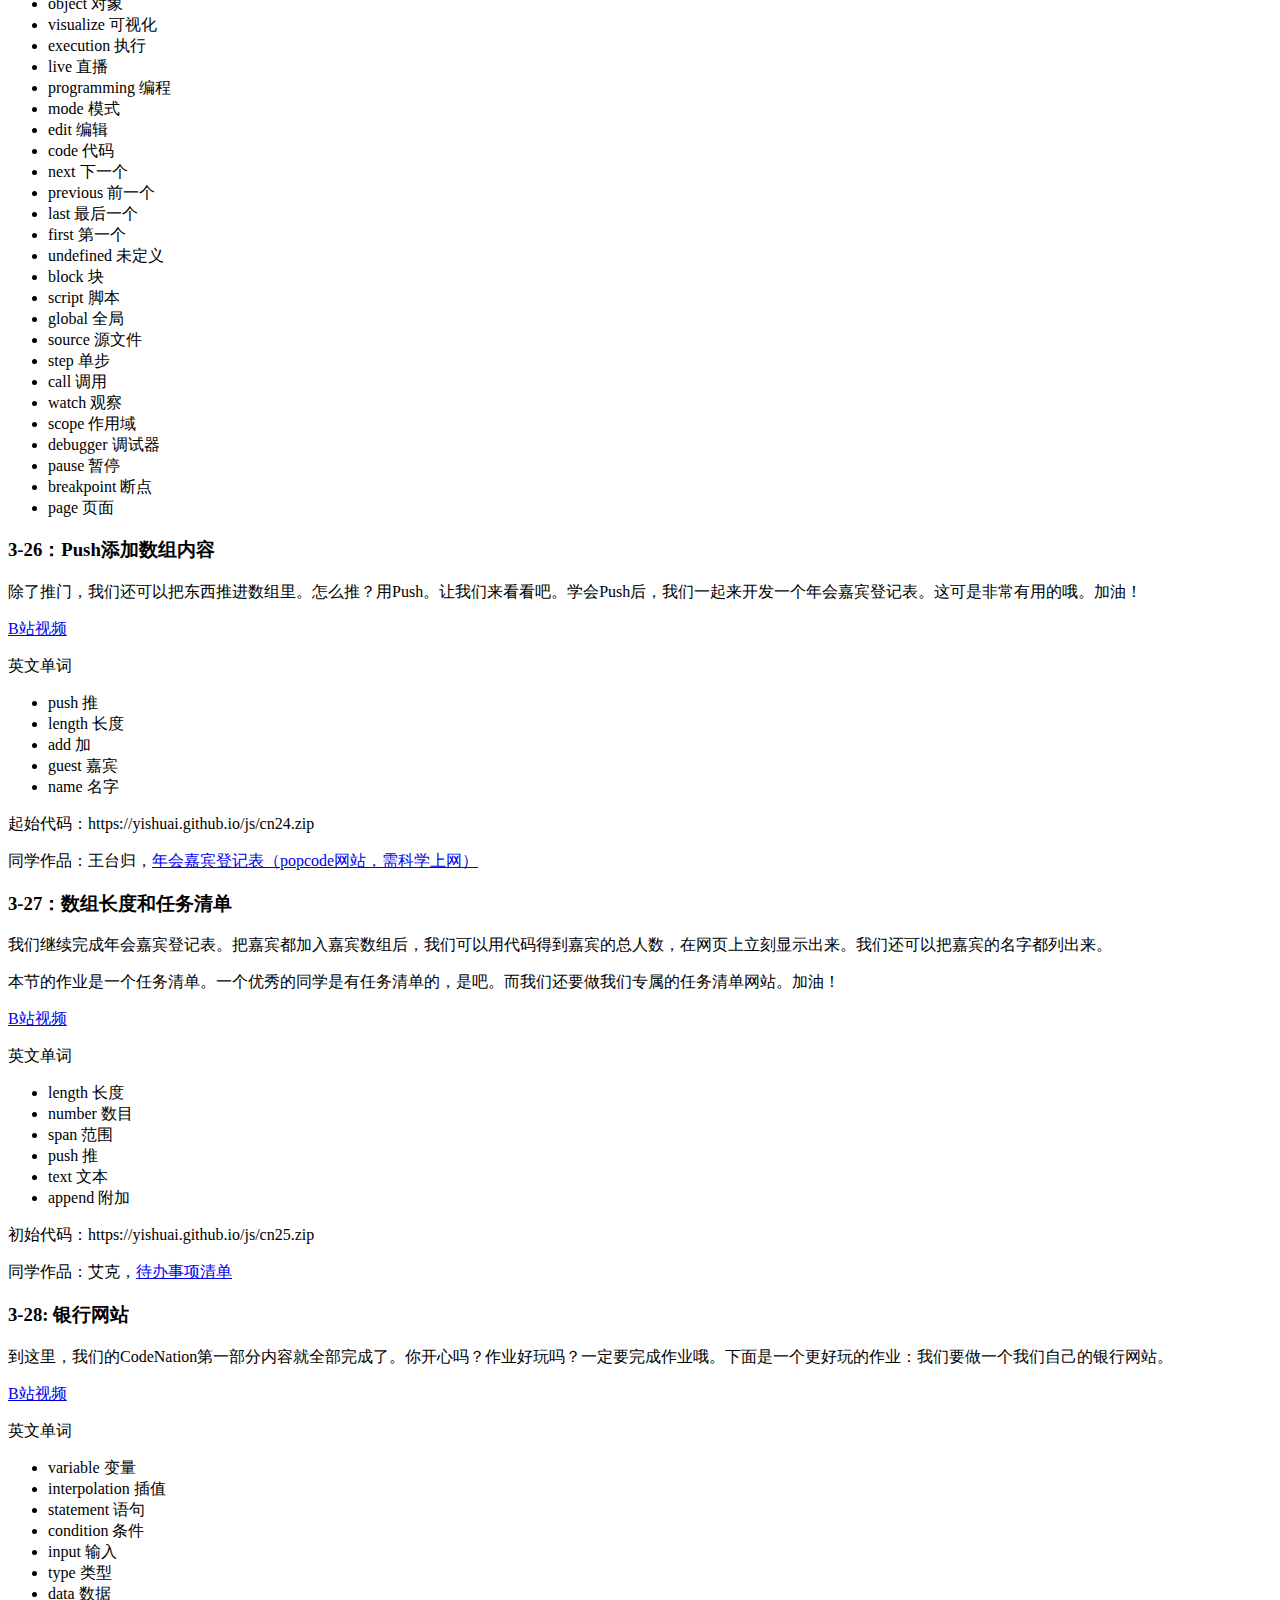
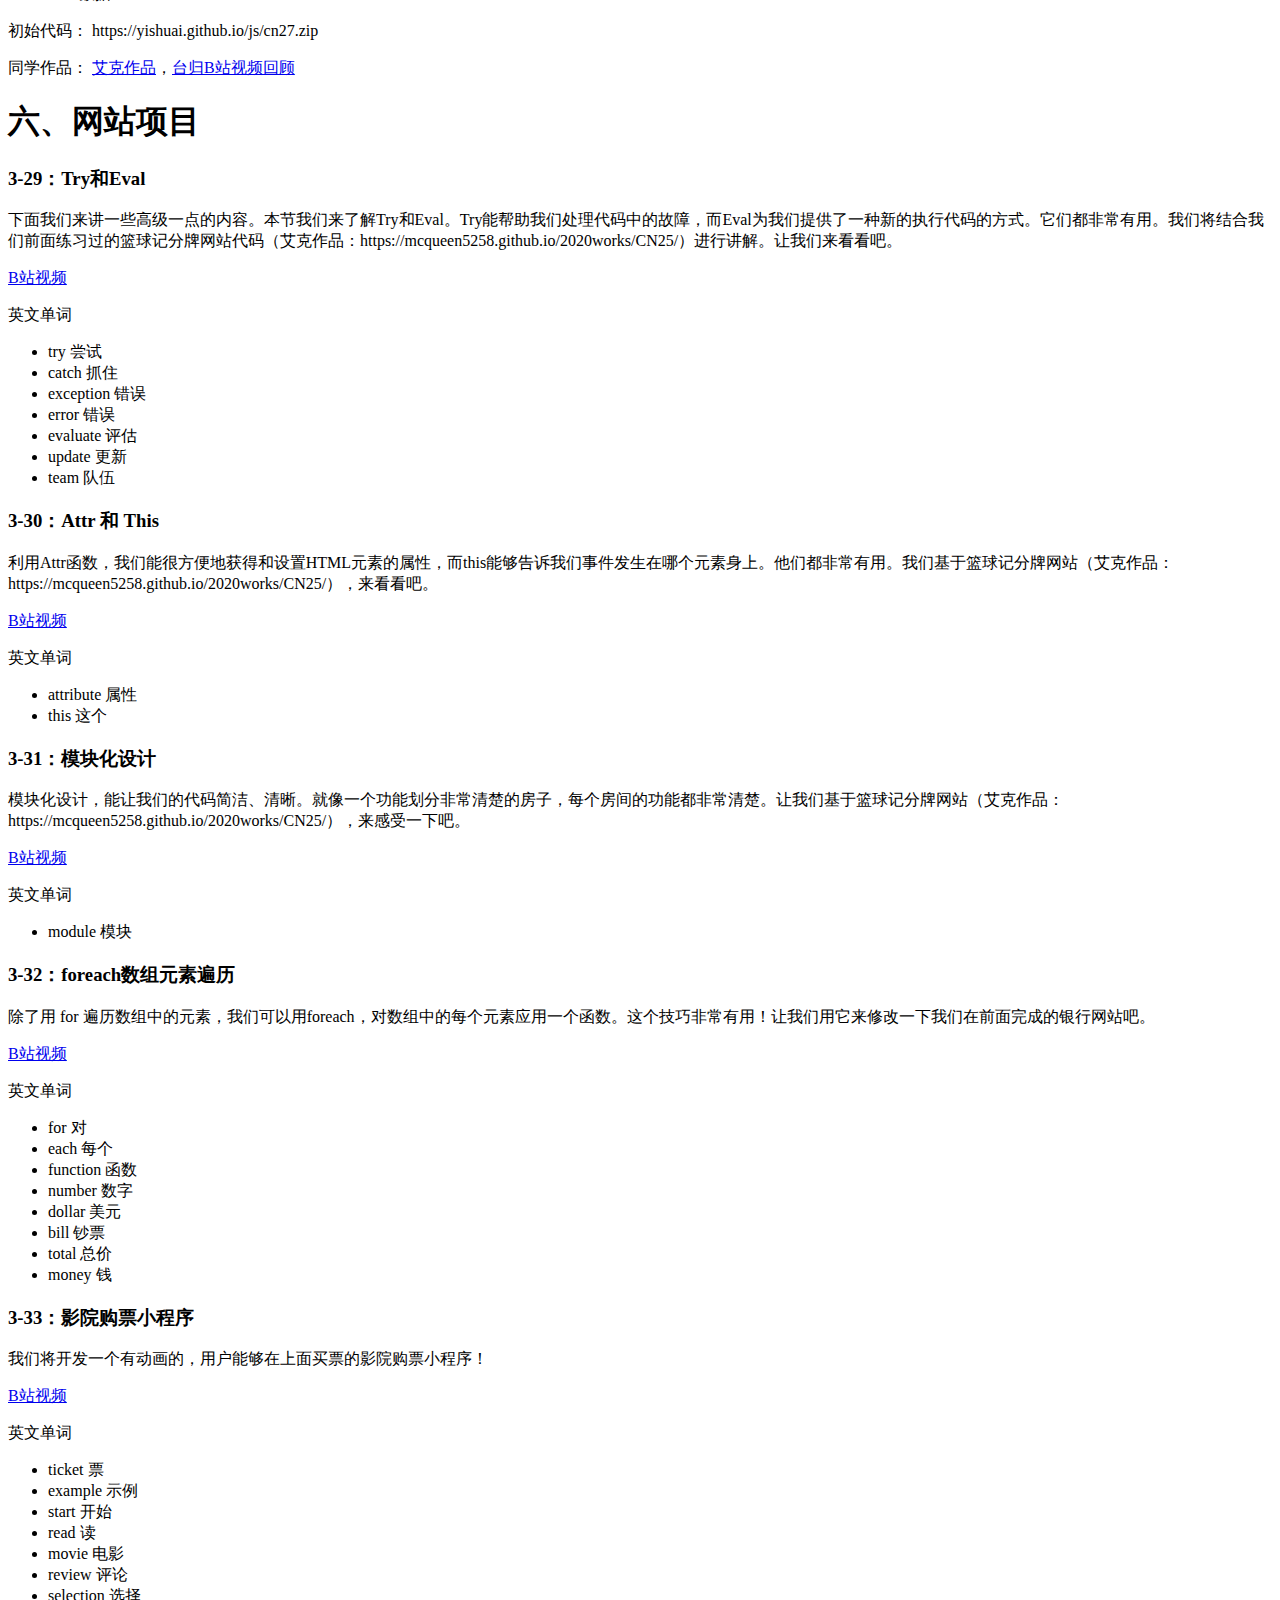
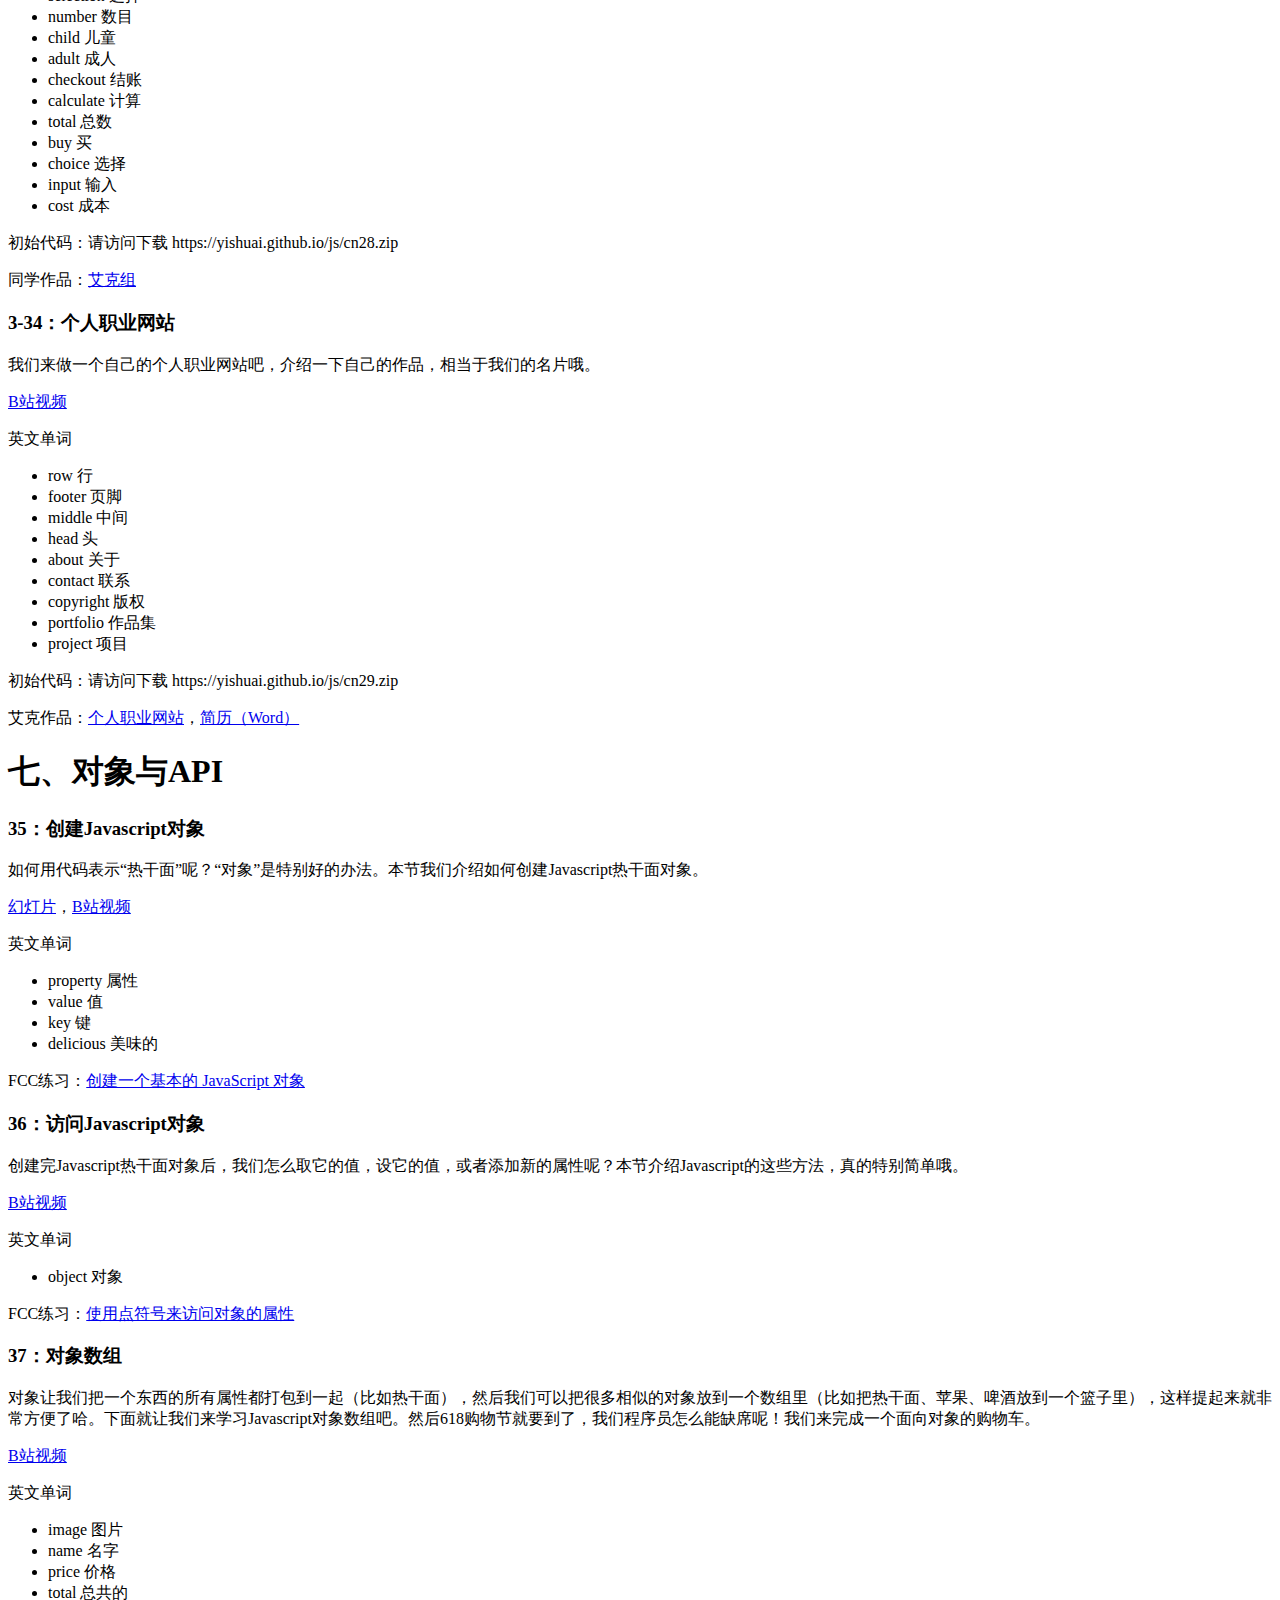
==== commit 99bd14e1: "u" ====
--- a/index.html
+++ b/index.html
@@ -360,6 +360,8 @@
     </ul>
 
     <h1><a name="js">四、Javascript 基础语法</a></h1>
+
+    <a href="https://jgthms.com/javascript-in-14-minutes/">14分钟内使用JavaScript</a>
 
     <!-- == -->
 
@@ -1528,7 +1530,7 @@
 
     <!-- == -->
 
-    <h3>59：项目  - 交互式定时器</h3>
+    <h3>59：项目 E - 交互式定时器</h3>
 
     <p>按钮控制定时器启动、暂停、重置</p>
 
@@ -1543,7 +1545,7 @@
 
     <!-- == -->
 
-    <h3>60：项目 - Pomodoro 计时器</h3>
+    <h3>60：项目 F - Pomodoro 计时器</h3>
 
     <p>添加任务，选择任务，对当前任务启动定时器</p>
 
@@ -1558,13 +1560,27 @@
 
     <!-- == -->
 
+    <h3>61：项目 G - React Router</h3>
+
+    <p>在 React 的单页应用中加入历史网页链接的效果</p>
+
+    <p>
+      练习：
+      https://yishuai.github.io/js/wdd8.zip，根据提示，在本地完成练习，实现以下功能：
+    <ul>
+      <li>多个网页的效果</li>
+    </ul>
+    </p>
+
+    <!-- == -->
+
     <h1> <a name="project-cn">十、React 项目（CodeNation）</a></h1>
 
     下面是 CodeNation 的项目。这些项目比较复杂。请根据 PPT 里的说明进行练习。
 
     <!-- == -->
 
-    <h3>61：项目 A - 卡片游戏</h3>
+    <h3>62：项目 A - 卡片游戏</h3>
 
     <p>这是一个类似 Jeopardy 的游戏，点击卡片，可以看到后面的答案。 </p>
 
@@ -1580,7 +1596,7 @@
 
     <!-- == -->
 
-    <h3>62：项目 B - 多项选择测试平台</h3>
+    <h3>63：项目 B - 多项选择测试平台</h3>
 
     <a href="ppt/21 project.pptx"> 幻灯片</a>
 
@@ -1620,7 +1636,7 @@
 
     <!-- == -->
 
-    <h3>63：项目C - 在线游戏平台</h3>
+    <h3>64：项目C - 在线游戏平台</h3>
 
     <a href="ppt/22 project game.pptx"> 幻灯片</a>
 
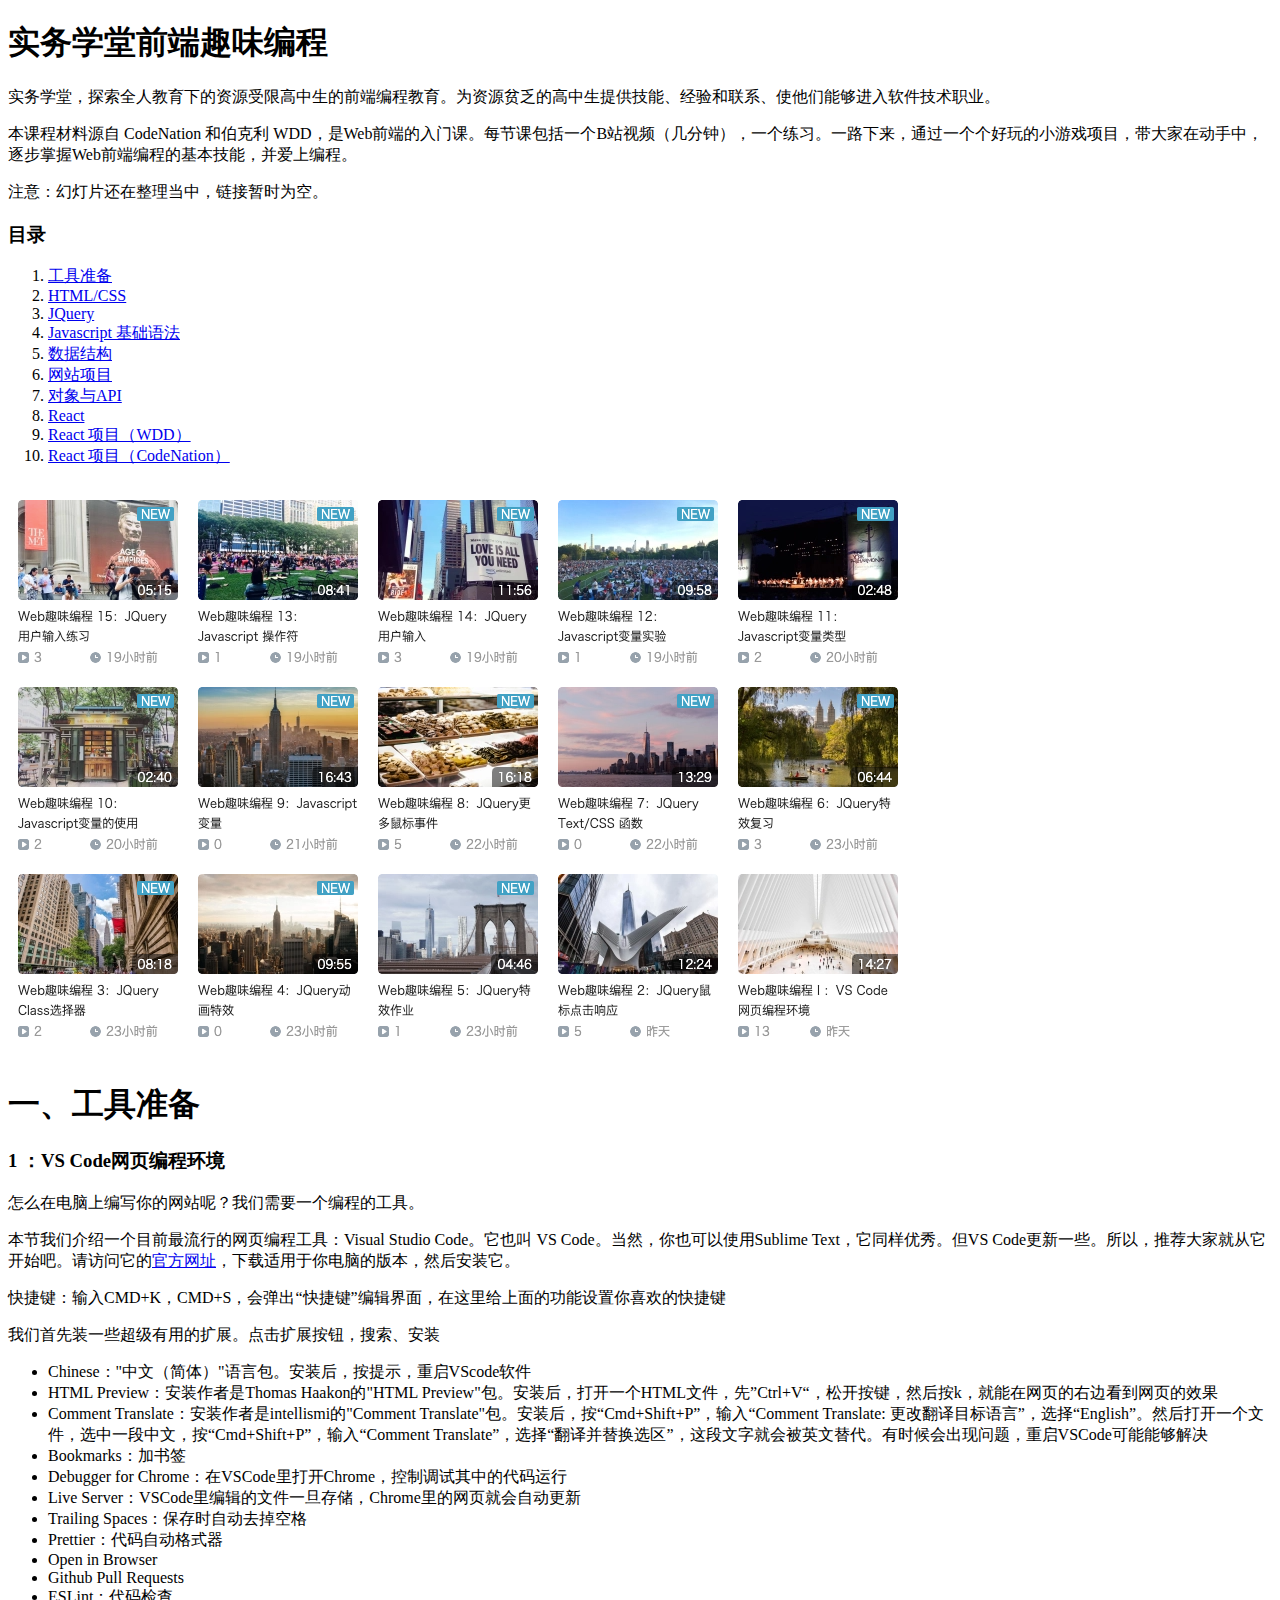
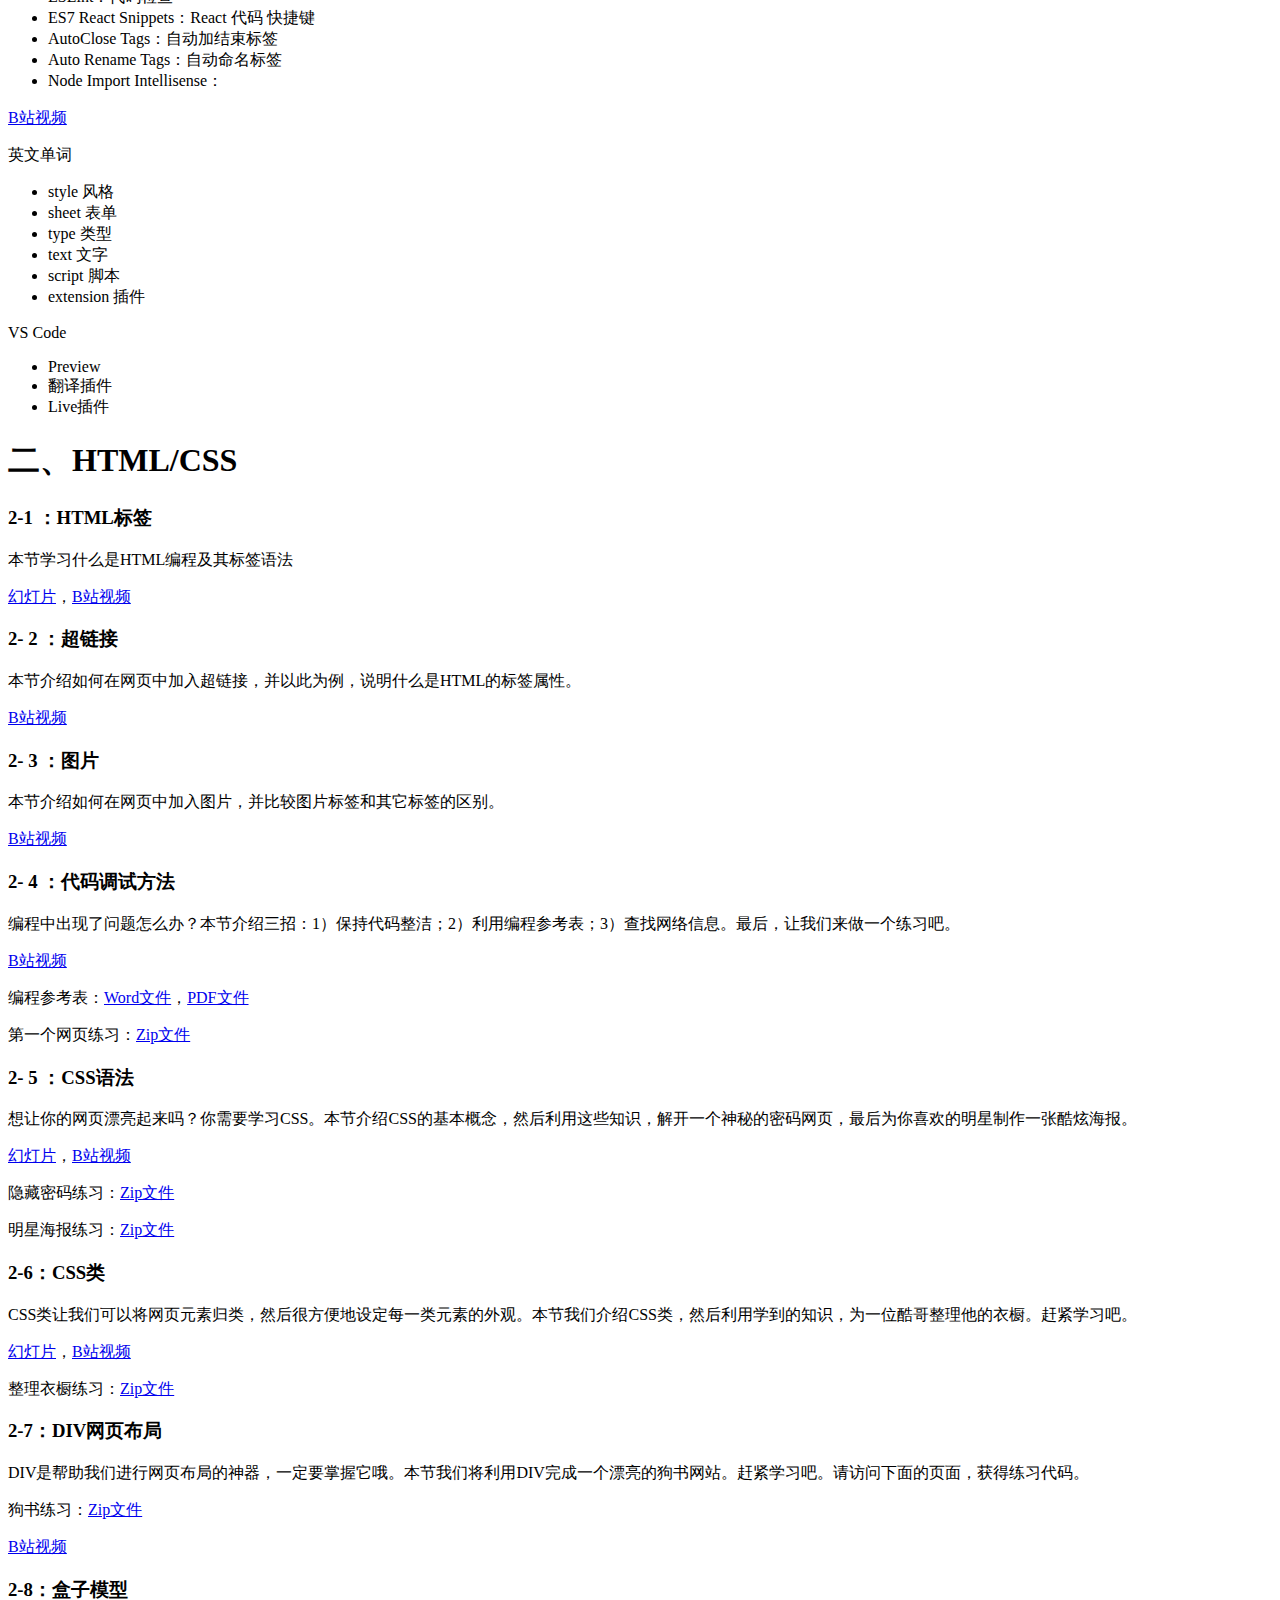
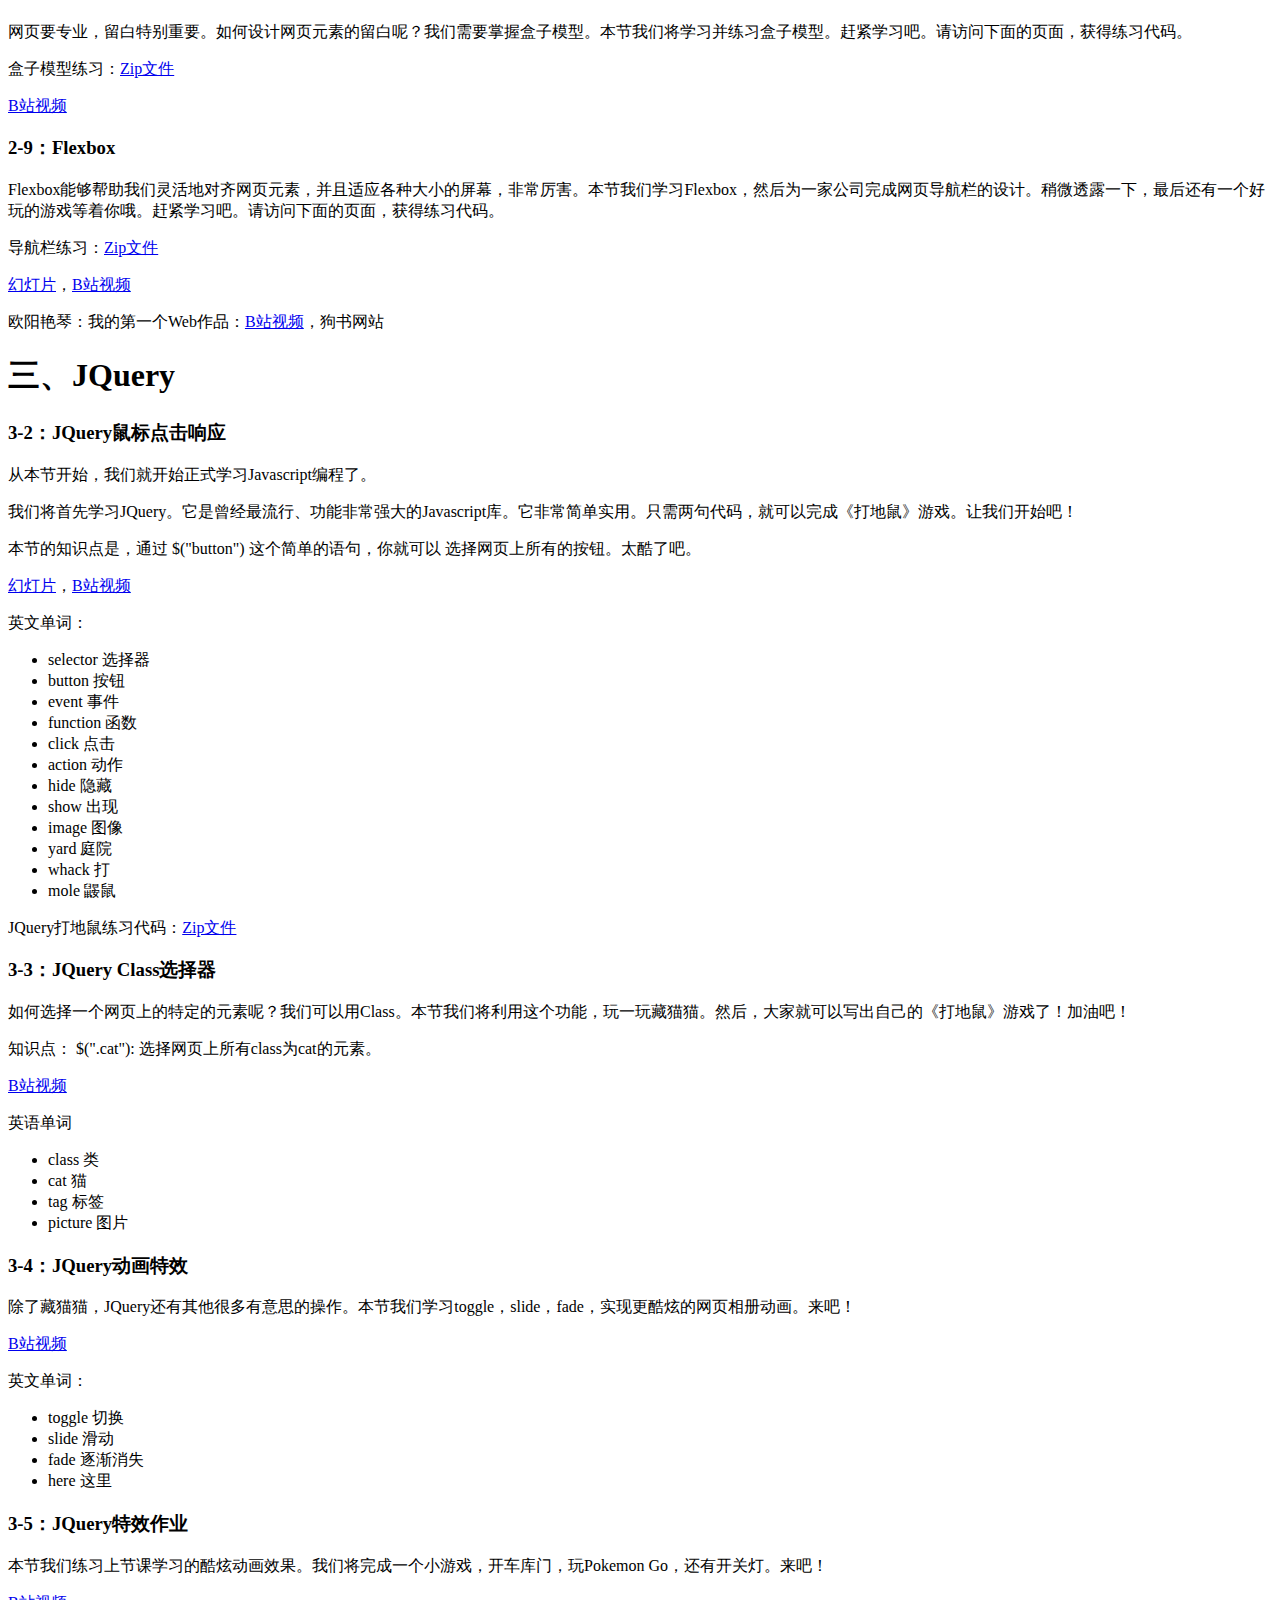
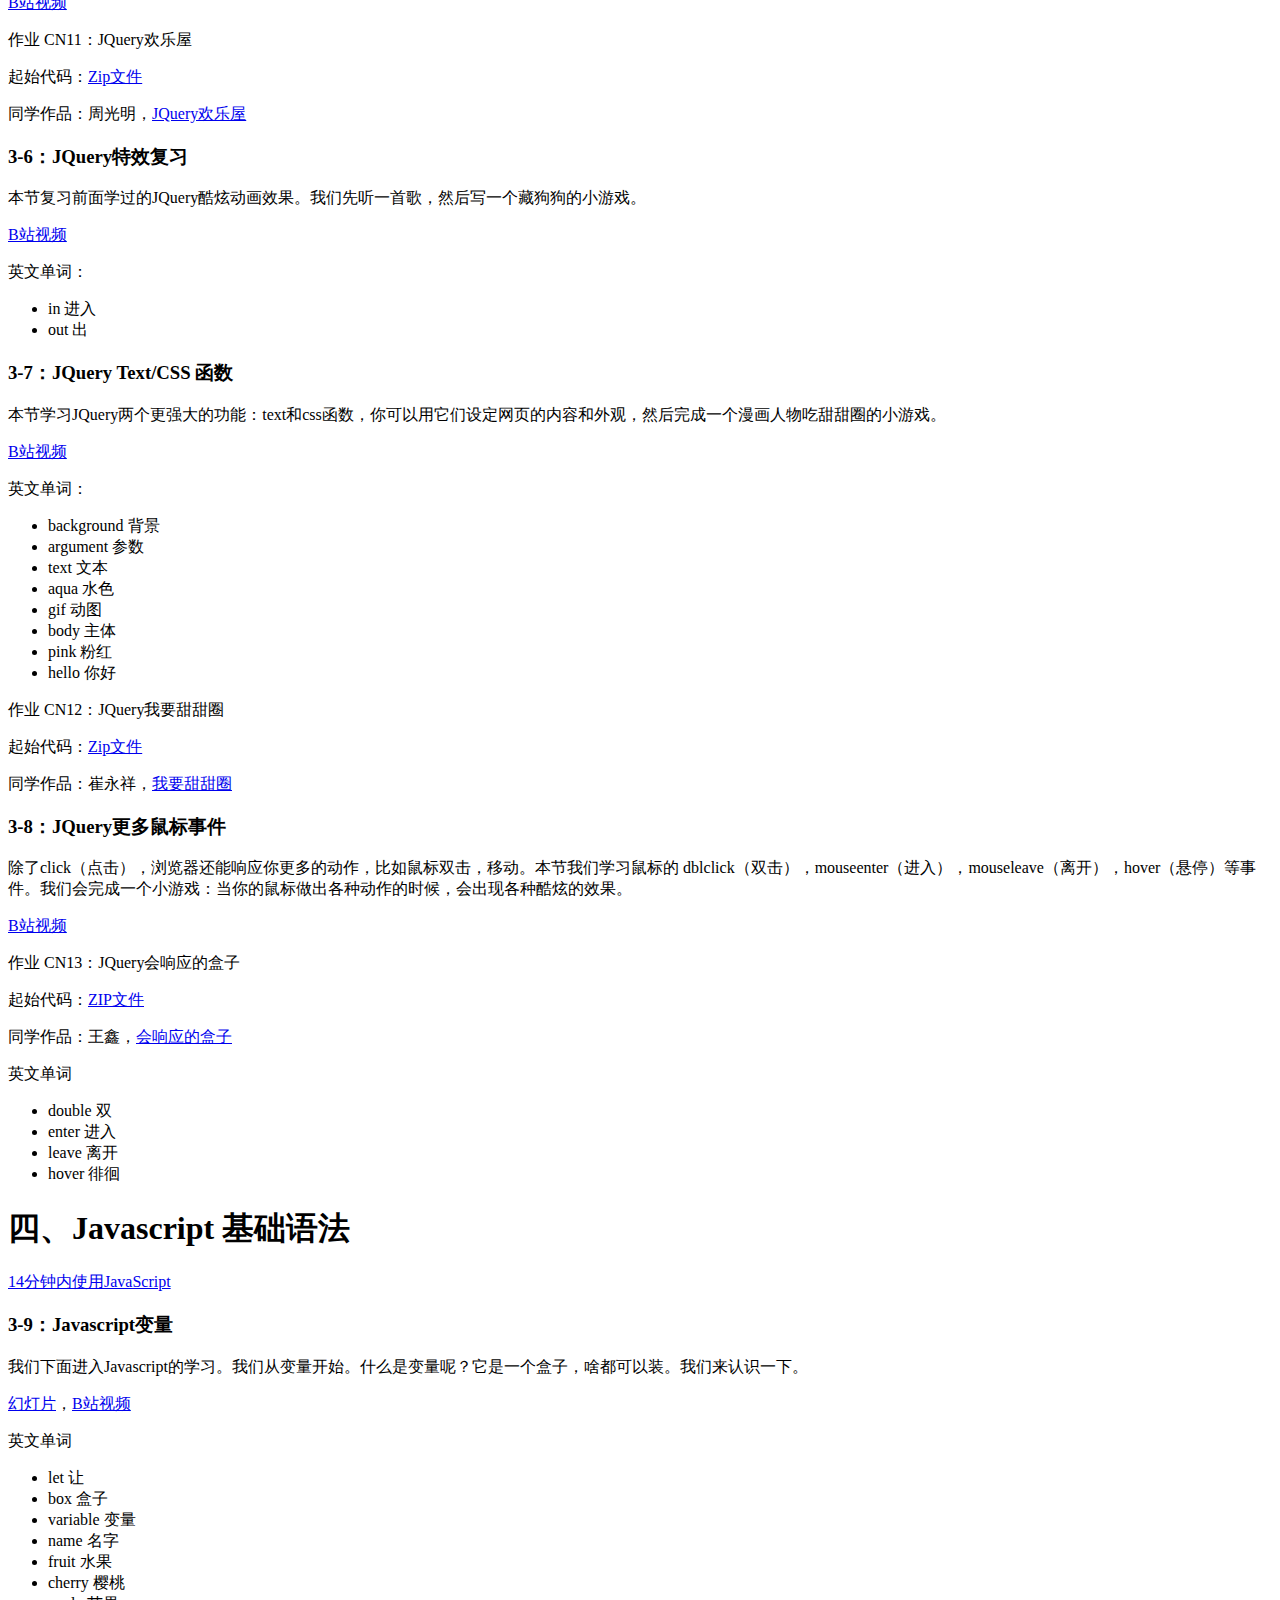
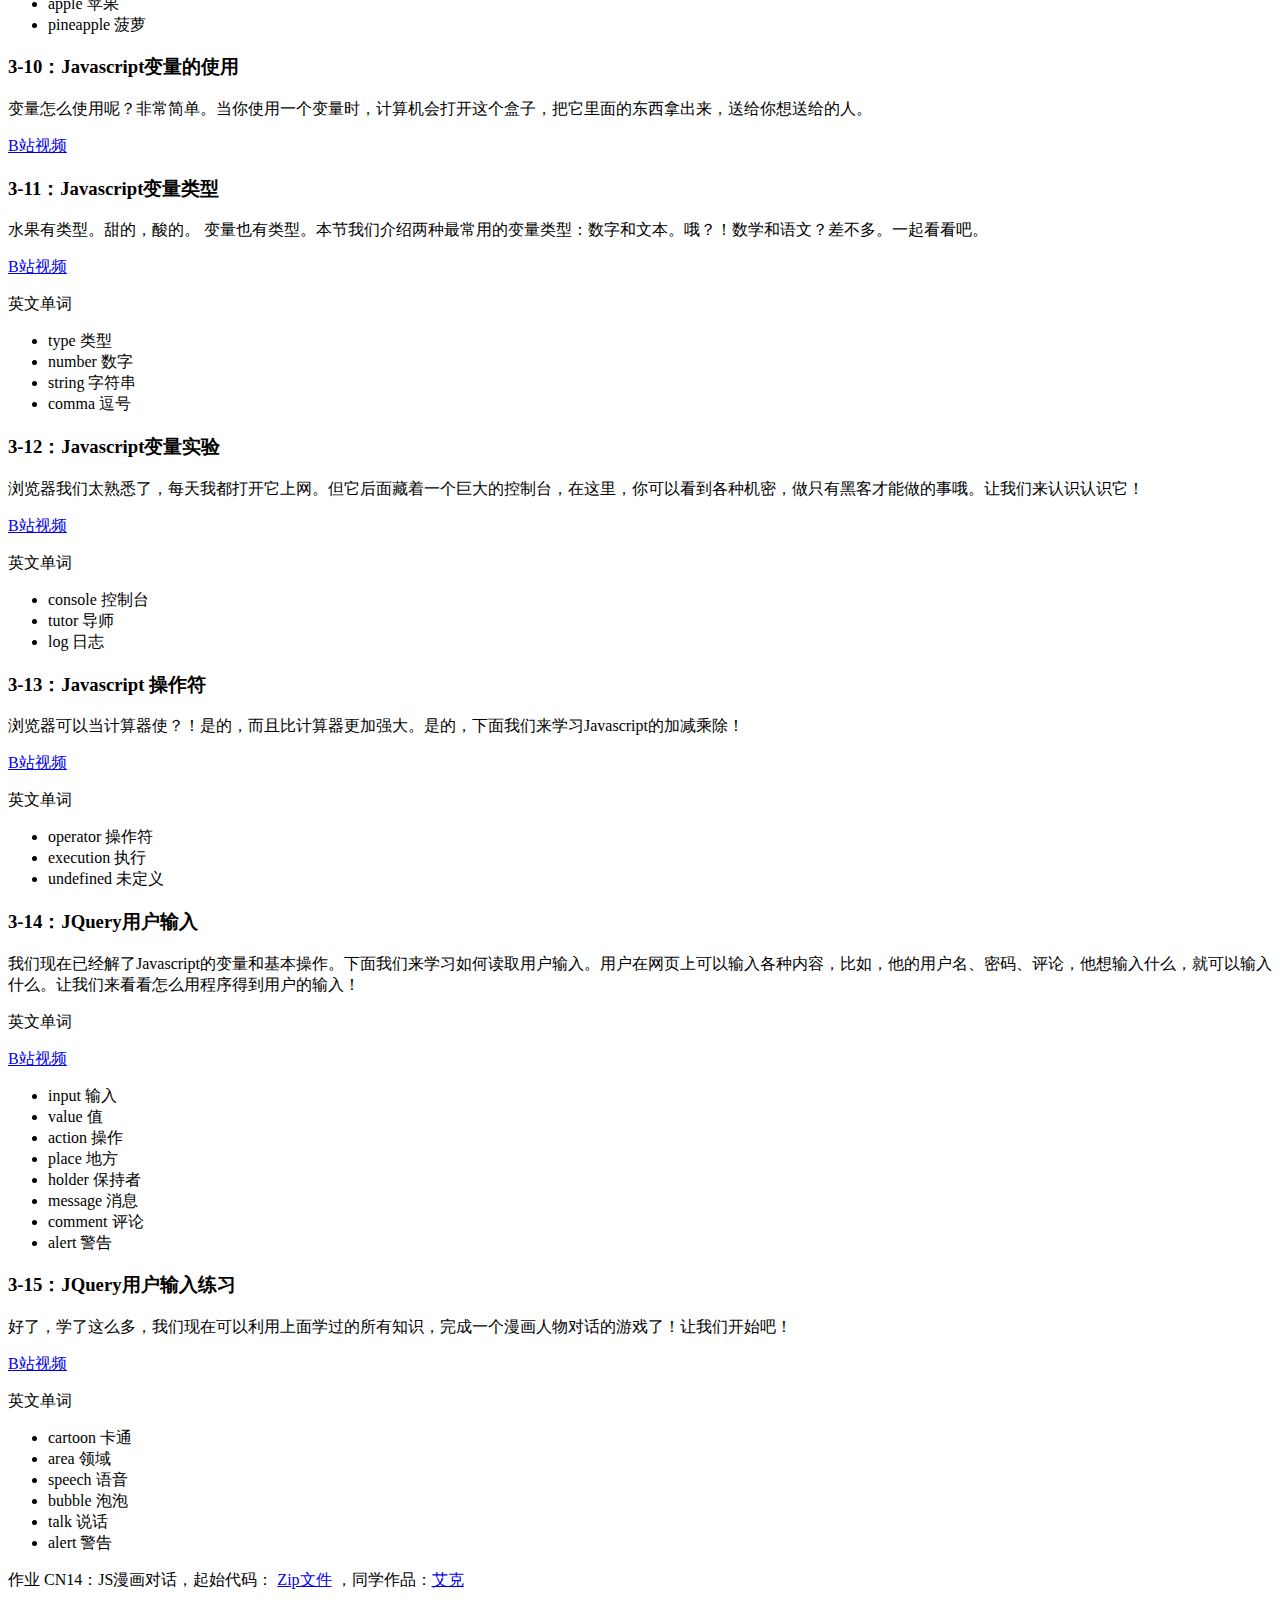
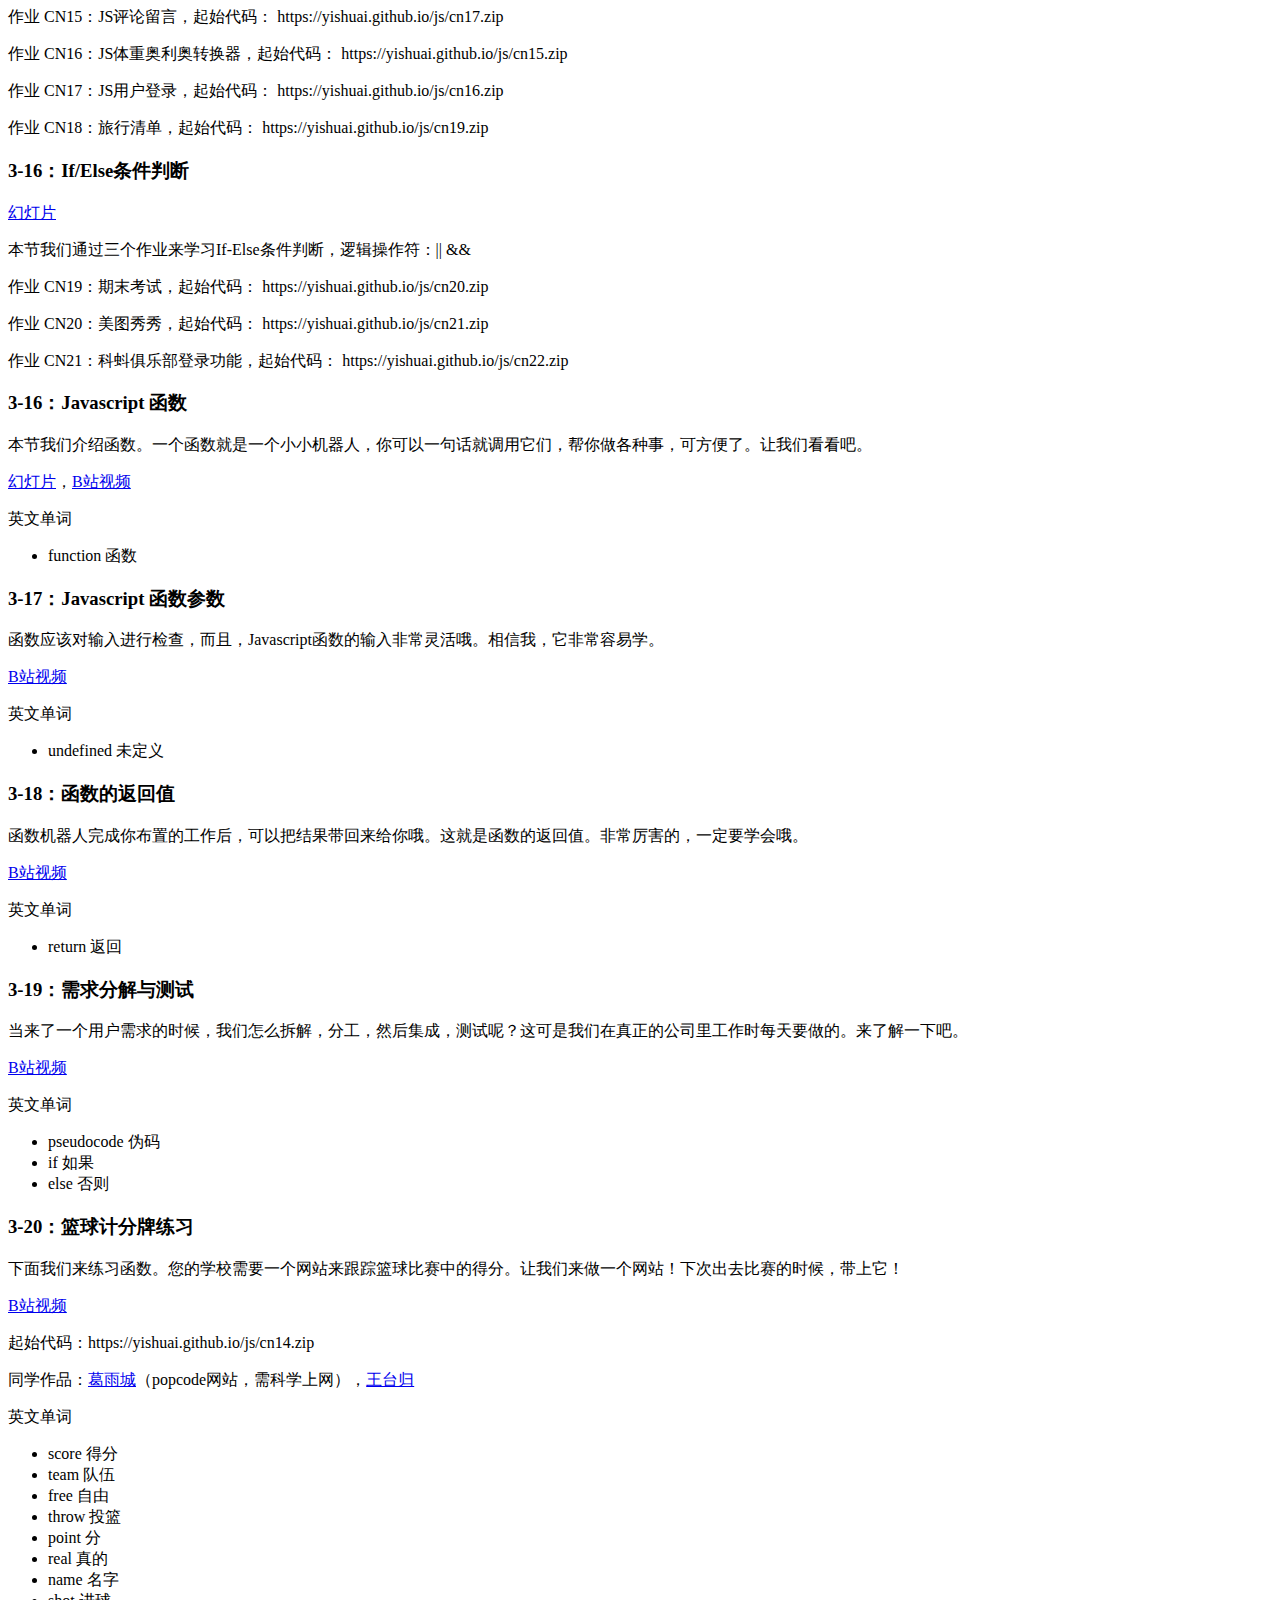
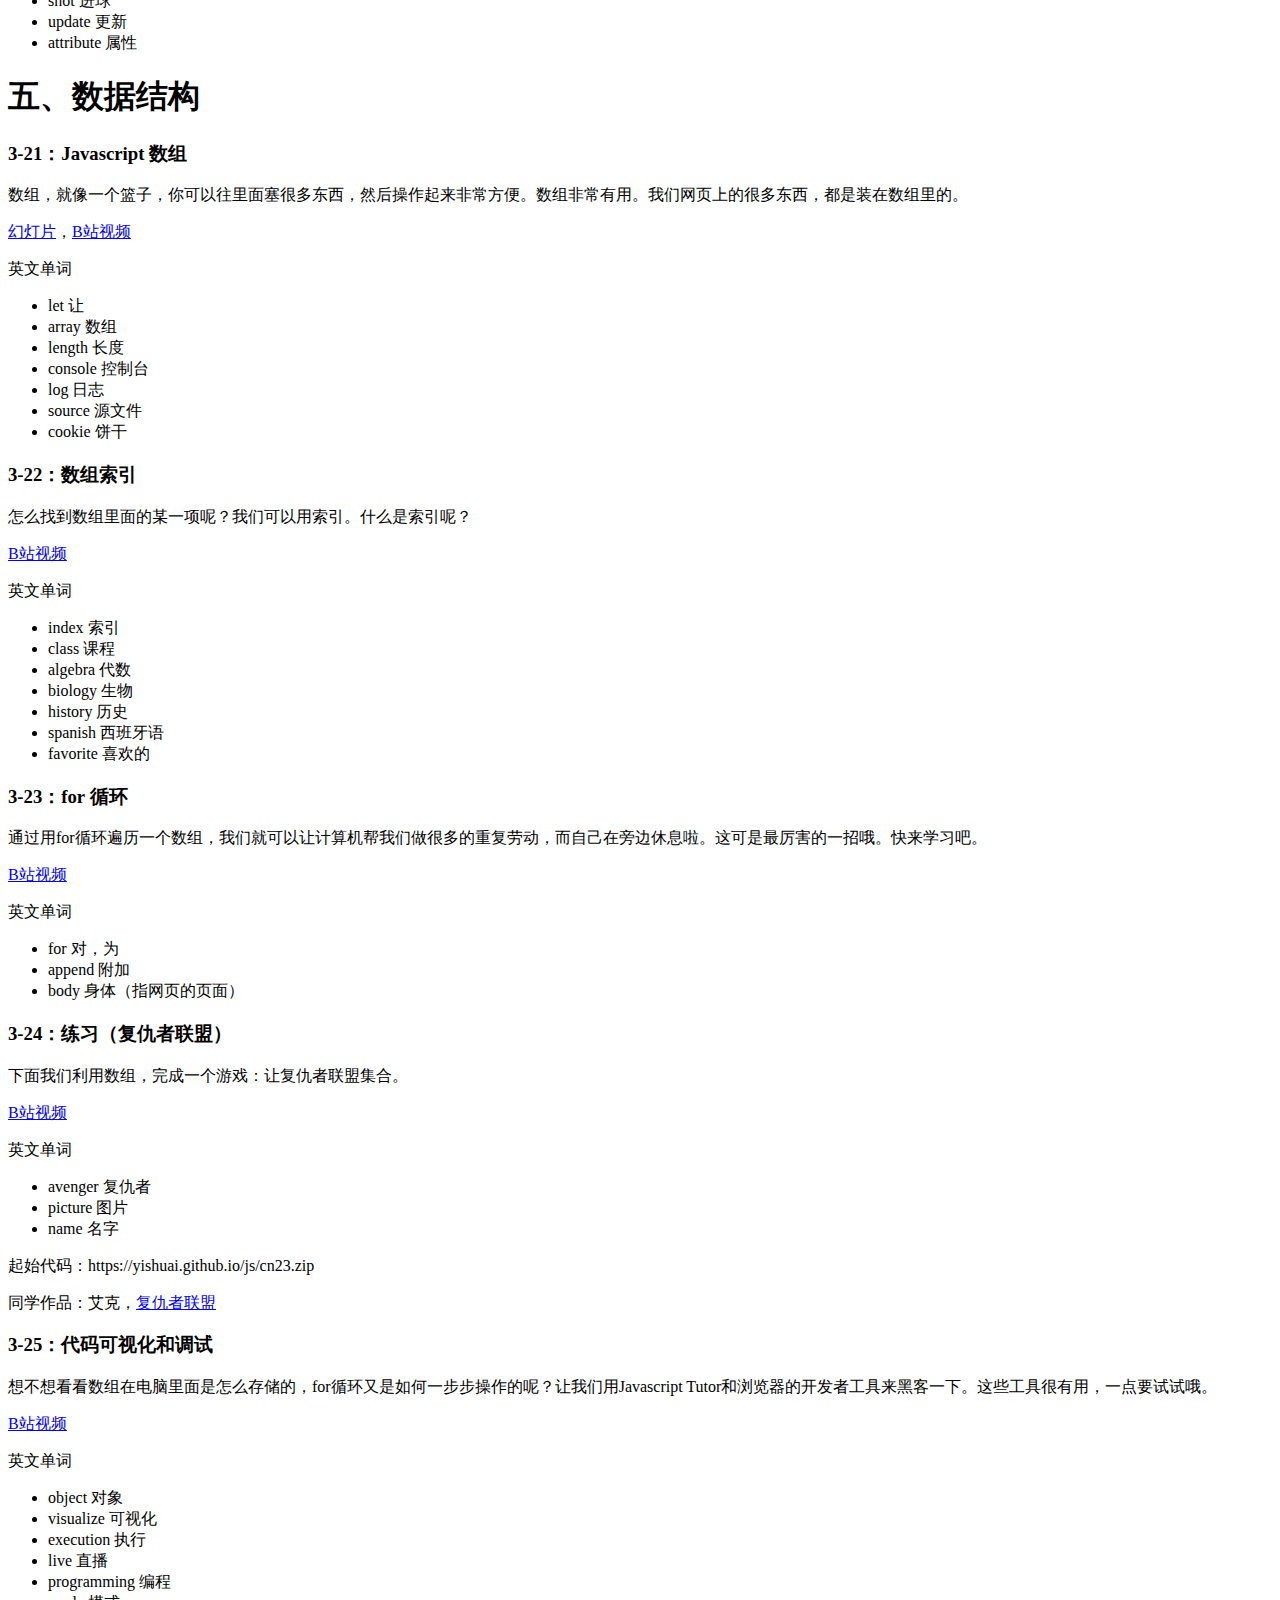
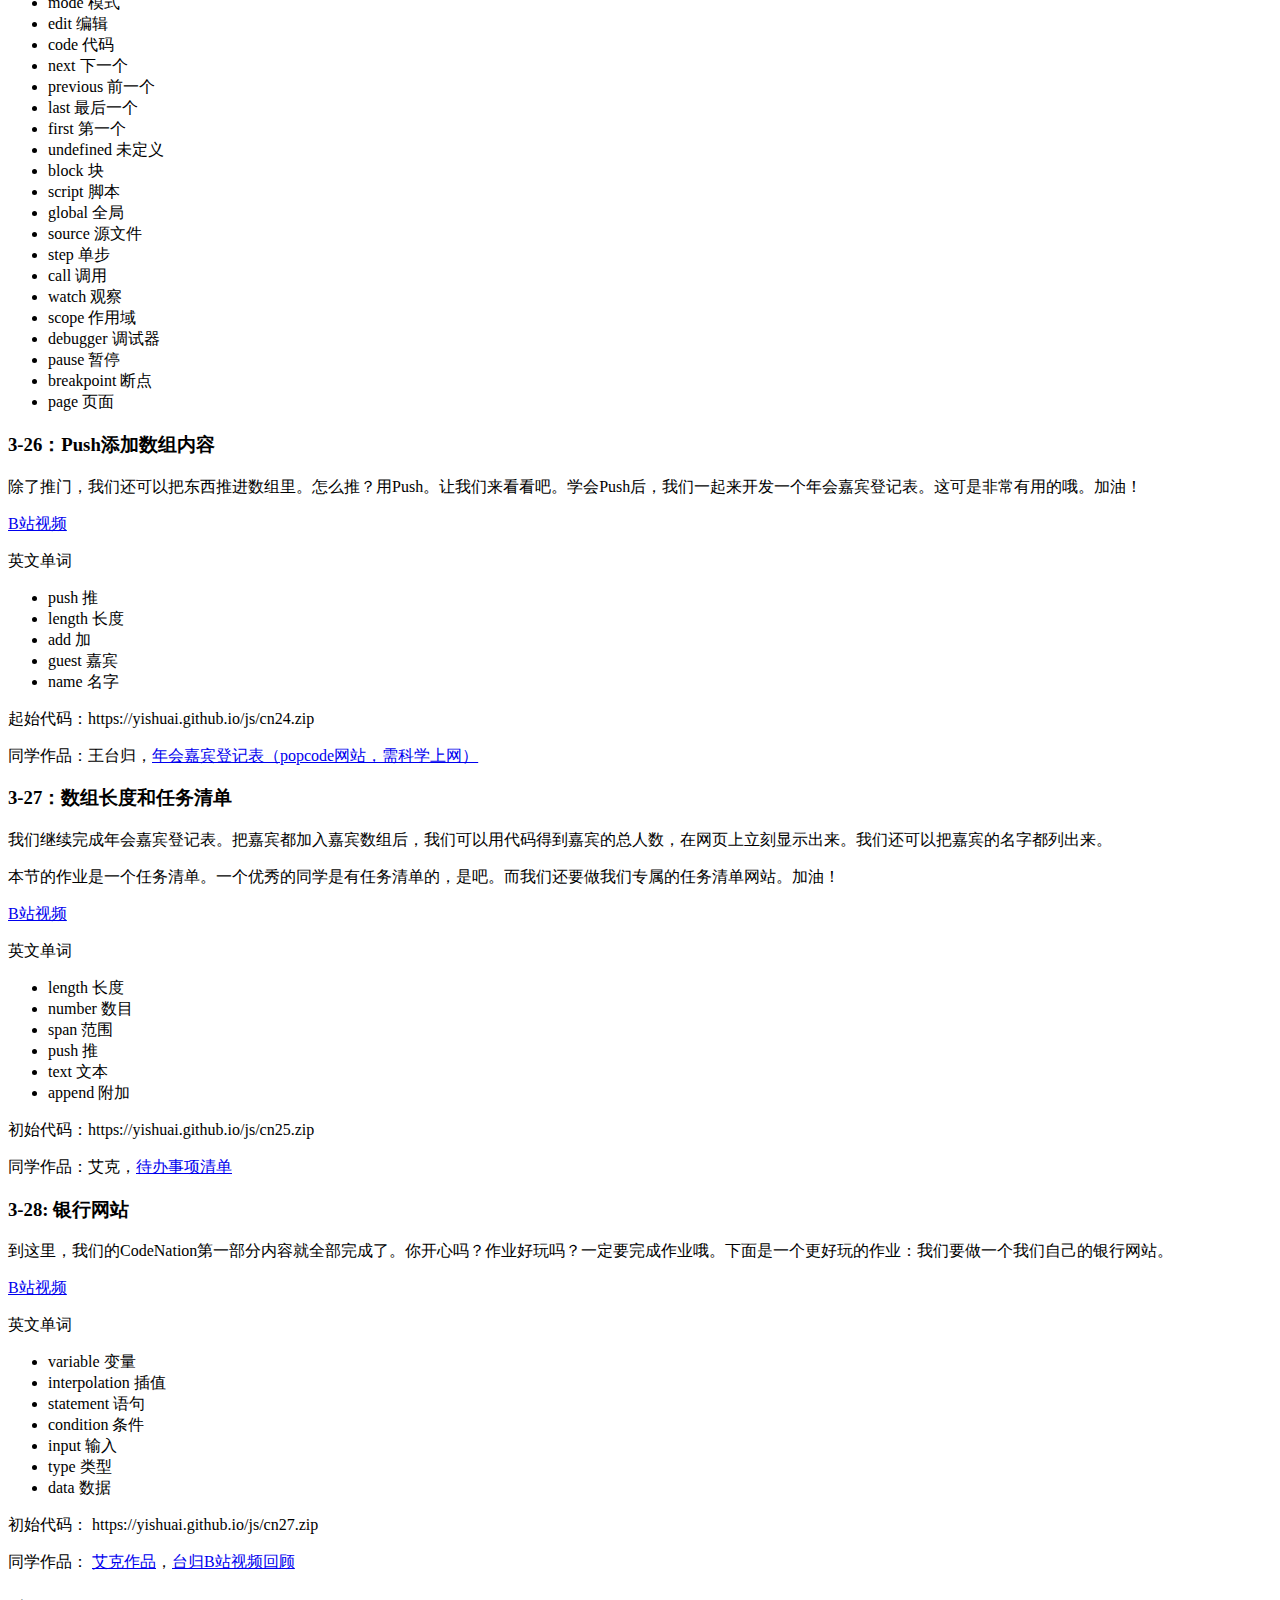
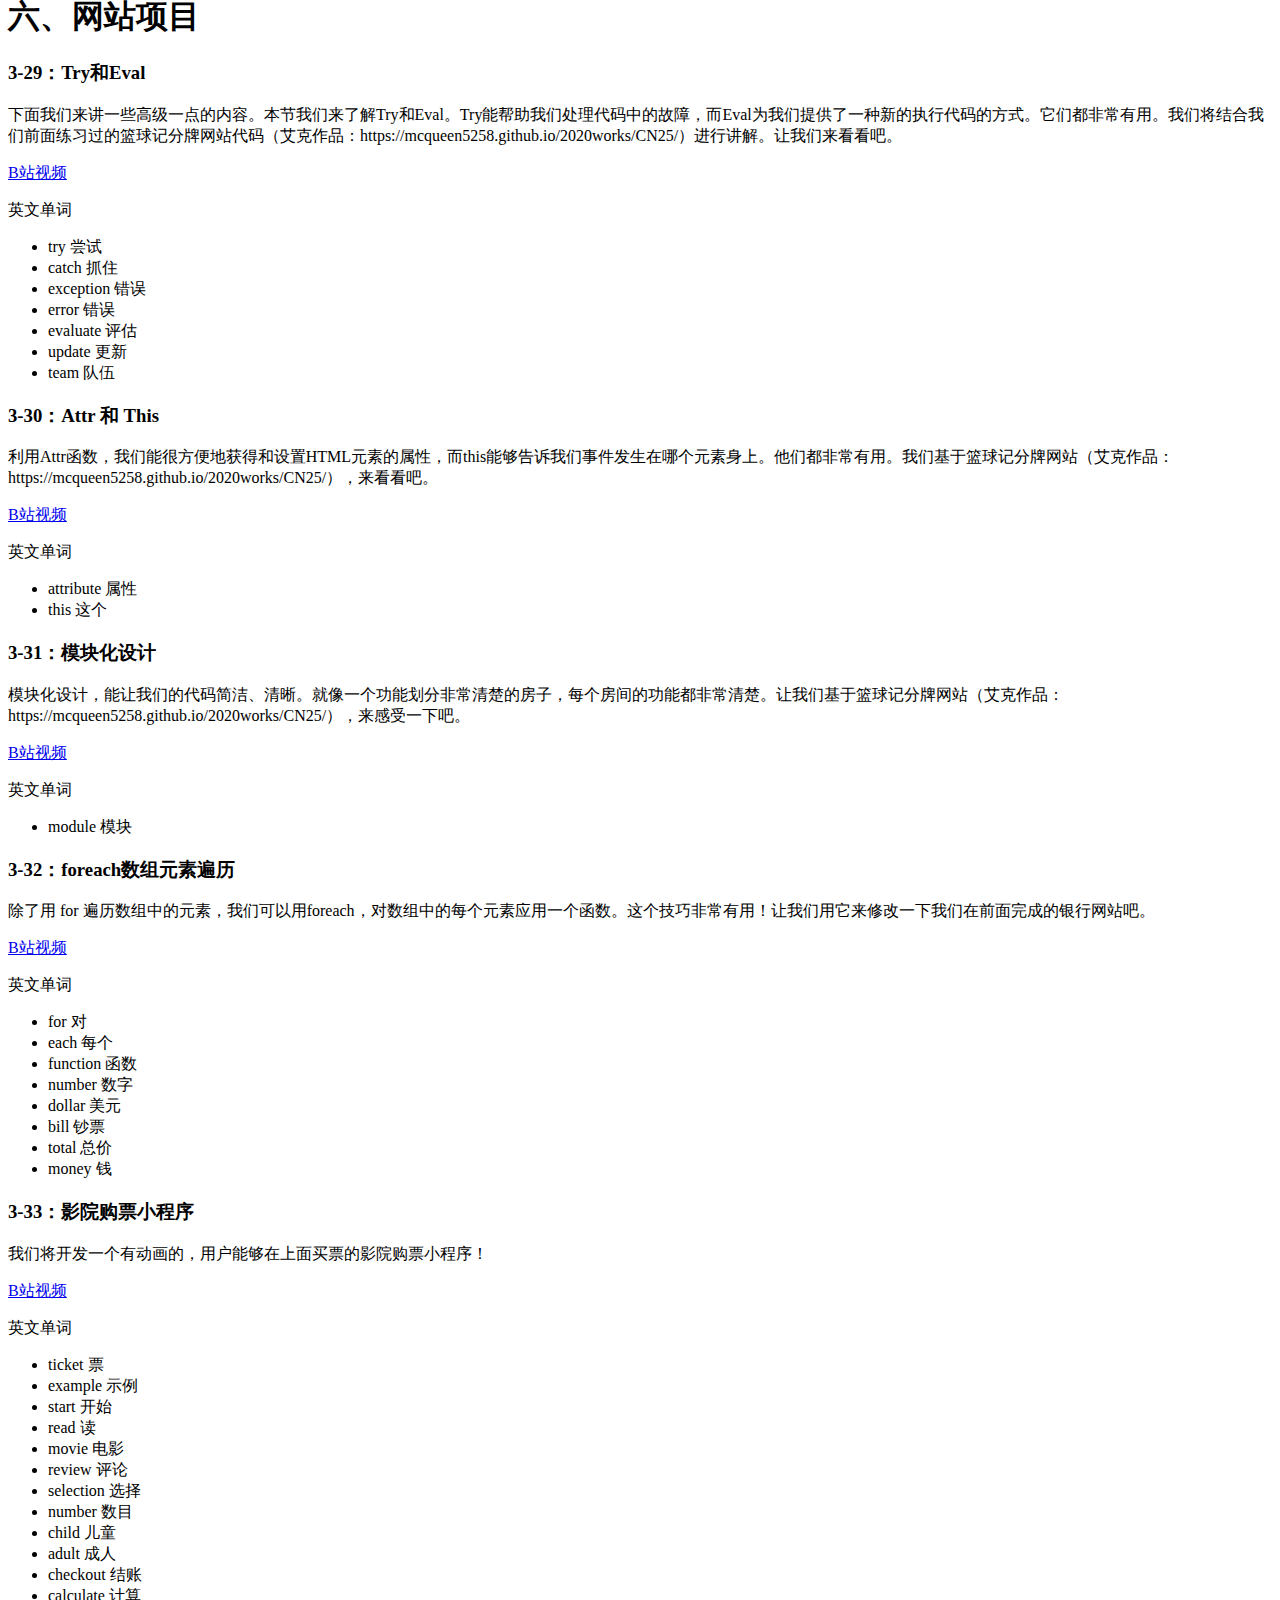
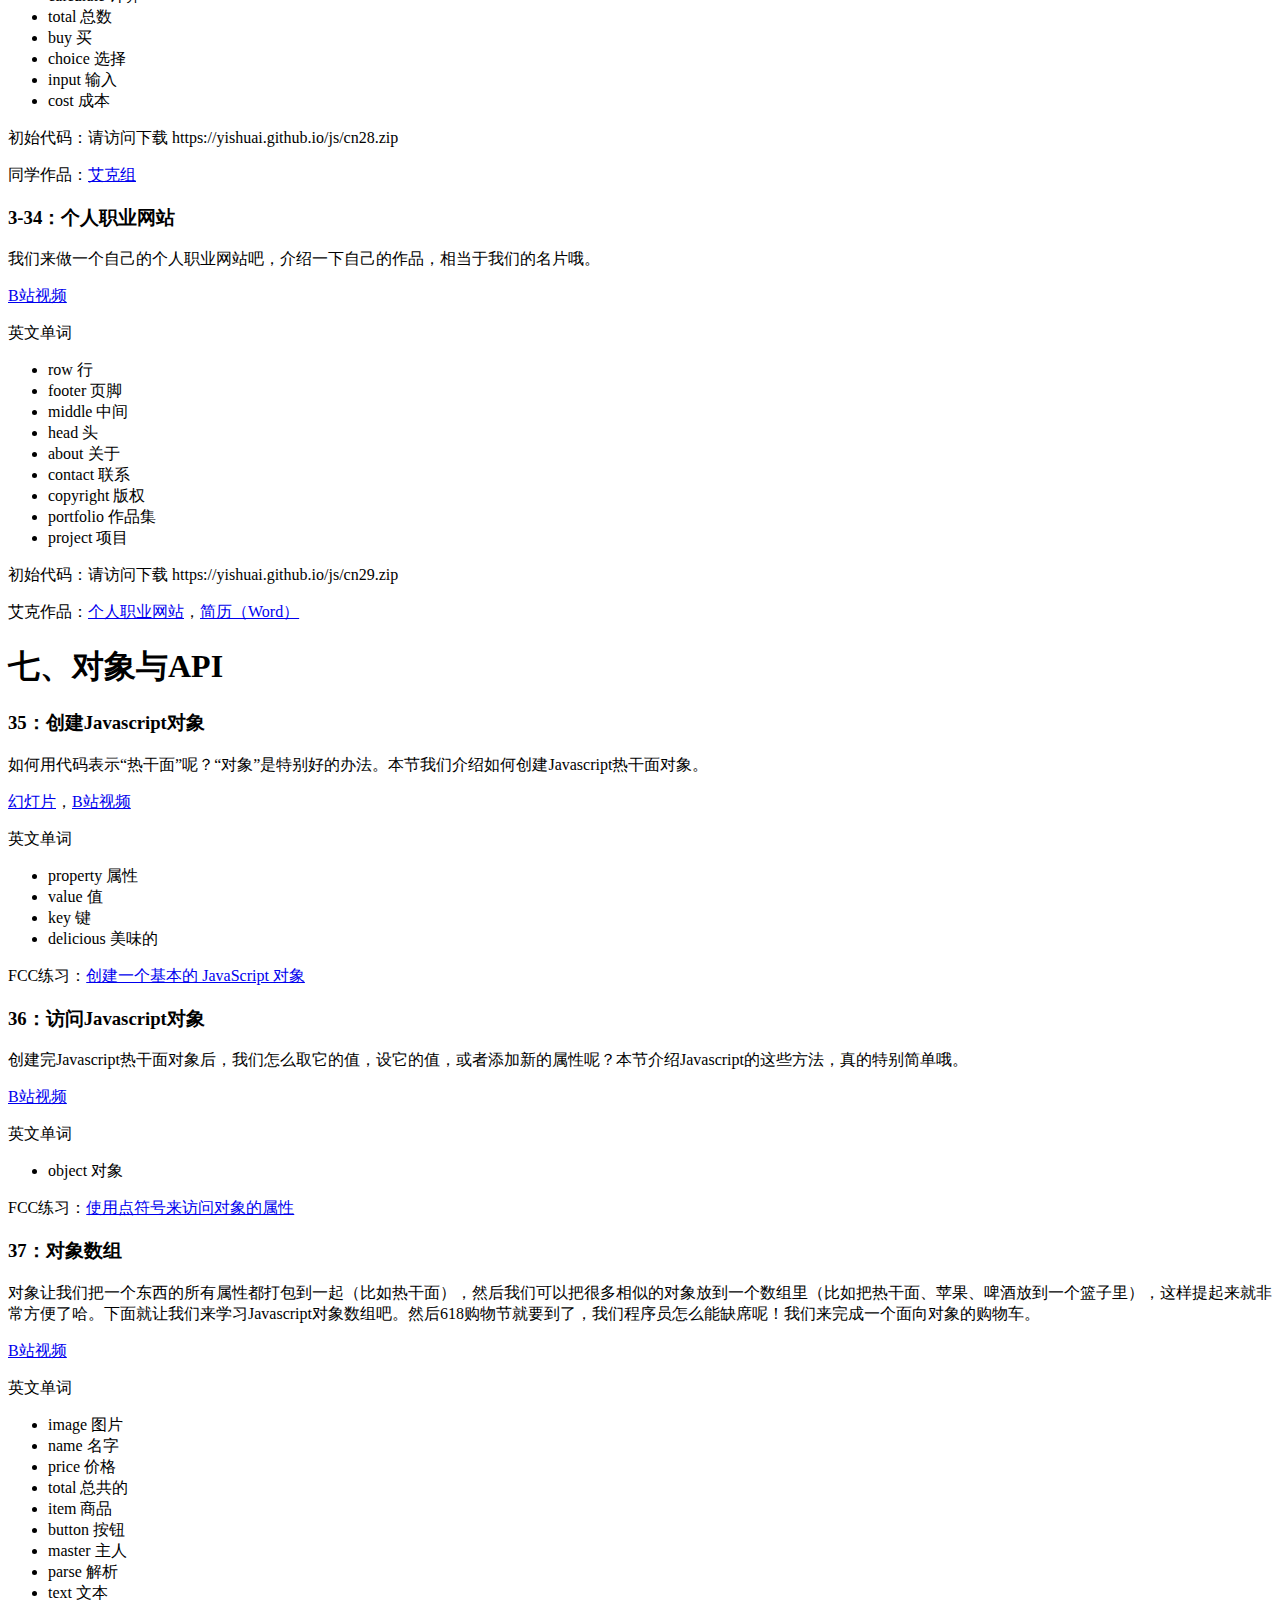
==== commit 5577a818: "u" ====
--- a/index.html
+++ b/index.html
@@ -17,13 +17,6 @@
     </p>
 
     <p>注意：幻灯片还在整理当中，链接暂时为空。</p>
-
-    <h3>视频合集</h3>
-    <p>
-      <ul>
-      <li><a href="https://space.bilibili.com/88039759/channel/detail?cid=158976">基础（HTML/CSS）</a></li>
-      <li><a href="https://space.bilibili.com/88039759/channel/detail?cid=159028">动态网页开发（Javascript）</a></li>
-    </ul></p>
 
     <h3>目录</h3>
     <ol>
@@ -1319,9 +1312,6 @@
     <p>英文单词</p>
     <ul>
       <li>number 号码</li>
-      <li>url 网址</li>
-      <li>name 名字</li>
-      <li>price 价格</li>
       <li>flag 旗帜</li>
     </ul>
 
@@ -1340,11 +1330,61 @@
 
     <!-- == -->
 
-    <h3>49：组件数组</h3>
-
-    <p>
-      利用 React 的组件数组功能，能够轻松实现大量相似组件的排列。
-    </p>
+    <h3>49：组件复习</h3>
+
+    <p>
+      本节复习React组件声明的两种方法：函数方法和类方法，然后完成一个好玩的购物车练习。
+    </p>
+
+    <a href="https://www.bilibili.com/video/BV1RK4y1m7kD/">B站视频</a>
+
+    <p>英文单词</p>
+    <ul>
+      <li>url 网址</li>
+      <li>name 名字</li>
+      <li>price 价格</li>
+    </ul>
+
+    <p>
+      练习：
+      https://yishuai.github.io/js/cn48.zip，根据视频中的说明，在本地完成下面的练习：
+      <ul>
+        <li>Shopping Cart：购物车，多参数</li>
+      </ul>
+    </p>
+
+    <!-- == -->
+
+    <h3>50：箭头函数与回调函数</h3>
+
+    <p>
+      回调函数让我们可以将函数作为参数传递，由此设计出更简洁、强大的程序，而箭头函数让回调函数的声明特别简单。
+    </p>
+
+    <a href="https://www.bilibili.com/video/BV1df4y1W7eL/">B站视频</a>
+
+    <p>英文单词</p>
+    <ul>
+      <li>sort 排序</li>
+    </ul>
+
+    <p>
+      练习：
+      https://yishuai.github.io/js/cn50.zip，根据视频中的说明，在本地完成下面的练习：
+    <ul>
+      <li>Arrow：箭头函数练习</li>
+    </ul>
+    </p>
+
+    <!-- == -->
+
+    <h3>51：组件数组</h3>
+
+    <p>
+      利用 React 的组件数组功能，轻松实现大量相似组件的排列。
+    </p>
+
+    <a href="https://www.bilibili.com/video/BV19y4y1x7EY/">B站视频</a>
 
     <p>英文单词</p>
     <ul>
@@ -1372,49 +1412,93 @@
 
     <!-- == -->
 
-    <h3>50：React 事件</h3>
+    <h3>52：React 事件</h3>
 
     <a href="ppt/17 event.pptx"> 幻灯片</a>
 
     <p>
-      在 React 中指定 DOM 元素的响应函数，可以直接用 {} 设置函数名，也可以用箭头函数，调用响应函数。
-    </p>
+      在 React 中指定 DOM 元素的响应函数，可以用 {} 设置函数名，也可以用箭头函数，调用响应函数。
+    </p>
+
+    <a href="https://www.bilibili.com/video/BV1Zi4y1w7m5/">B站视频</a>
 
     <p>
       练习：
       https://yishuai.github.io/js/cn50.zip，根据视频中的说明，在本地完成下面的练习：
       <ul>
         <li>Click Func : 指定函数名</li>
-        <li>Arrow：箭头函数练习</li>
         <li>Click Arrow：通过箭头函数，调用响应函数</li>
       </ul>
     </p>
 
     <!-- == -->
 
-    <h3>51：React Hook</h3>
+    <h3>54：React Hook 状态</h3>
 
     <a href="ppt/18 hook.pptx"> 幻灯片</a>
 
-    <p> React Hooks 的设计目的，就是加强版函数组件，完全不使用"类"，就能写出一个全功能的组件。本节学习使用 useState 给组件添加 state，使用 Refs 访问 DOM 节点或在 render 方法中创建的 React 元素。</p>
+    <p> React Hooks 是一种加强版函数组件，让你不使用"类"，就能写出一个全功能的组件。本节学习使用 useState 给组件添加 state</p>
+
+    <p><a href="https://www.bilibili.com/video/BV1Y64y1U7Px/">B站视频</a></p>
 
     <p>
       练习：
       https://yishuai.github.io/js/cn51.zip，根据视频中的说明，在本地完成以下练习：
     <ul>
       <li>Click No: 点击次数状态</li>
+    </ul>
+    </p>
+
+    <p><a href="https://zh-hans.reactjs.org/docs/hooks-intro.html">Hook 简介</a></p>
+
+    <!-- == -->
+
+    <h3>55：React Hook Effect</h3>
+
+    <p> 本节学习使用 useEffect 来追踪 DOM 的变化。每次网页上的 DOM 发生变化时，都会调用 useEffect 里指定的函数。因此，我们可以在这里实现各种响应的功能。</p>
+
+    <p><a href="">B站视频</a></p>
+
+    <p>
+      练习：
+      https://yishuai.github.io/js/cn51.zip，根据视频中的说明，在本地完成以下练习：
+    <ul>
       <li>Msg： 添加并修改 Message 状态</li>
+    </ul>
+    </p>
+
+    <p><a href="https://zh-hans.reactjs.org/docs/hooks-intro.html">Hook 简介</a></p>
+
+    <!-- == -->
+
+    <h3>56：React Hook Ref</h3>
+
+    <p> 本节学习使用 Refs 访问 DOM 节点或在 render 方法中创建的 React 元素。利用 Refs，我们可以很方便地访问和设置 DOM 里面的内容。</p>
+
+    <p><a href="https://zh-hans.reactjs.org/docs/refs-and-the-dom.html">Refs and the DOM</a></p>
+
+    <p>
+      练习：
+      https://yishuai.github.io/js/cn51.zip，根据视频中的说明，在本地完成以下练习：
+    <ul>
       <li>Ref： 访问用户输入内容</li>
     </ul>
     </p>
 
     <!-- == -->
 
-    <h3>52：React 状态</h3>
+    <h3>57：React Class 状态</h3>
 
     <a href="ppt/19 state.pptx"> 幻灯片</a>
 
-    <p>本节介绍使用类 Class 为组件添加状态 State </p>
+    <p>本节介绍使用类 Class 为组件添加状态 State。包括内容：
+      <ul>
+        <li>箭头函数，改变状态</li>
+        <li>多个状态</li>
+        <li>相互依赖的多状态更新</li>
+        <li>添加新的状态</li>
+      </ul>
+       </p>
 
     <p>
       练习：
@@ -1422,7 +1506,6 @@
       <ul>
         <li>Click：点击次数</li>
         <li>Button Enable：按钮禁用</li>
-        <li>Fetch GIF：查询服务器，设置组件状态</li>
         <li>LogIn：记录登录用户</li>
         <li>CSS Class： 设置CSS Class</li>
         <li>Font Color： 字体颜色</li>
